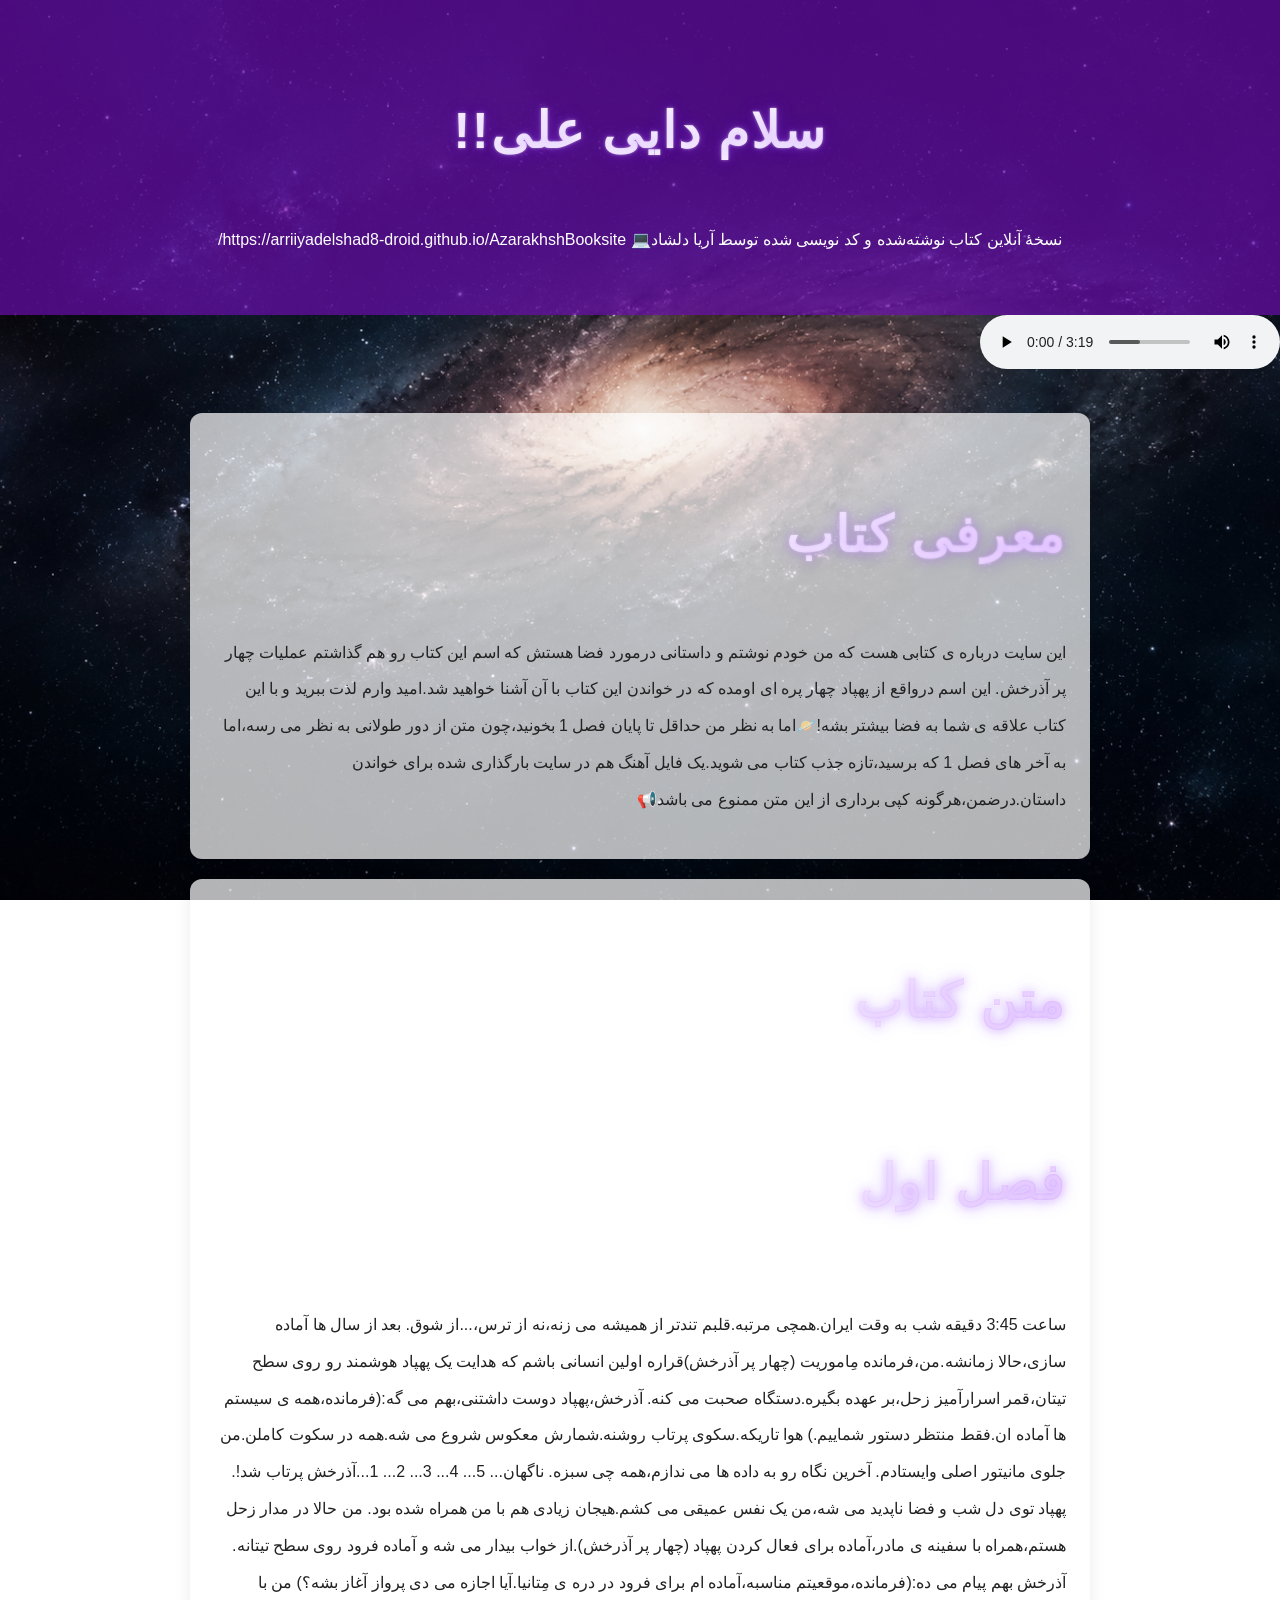
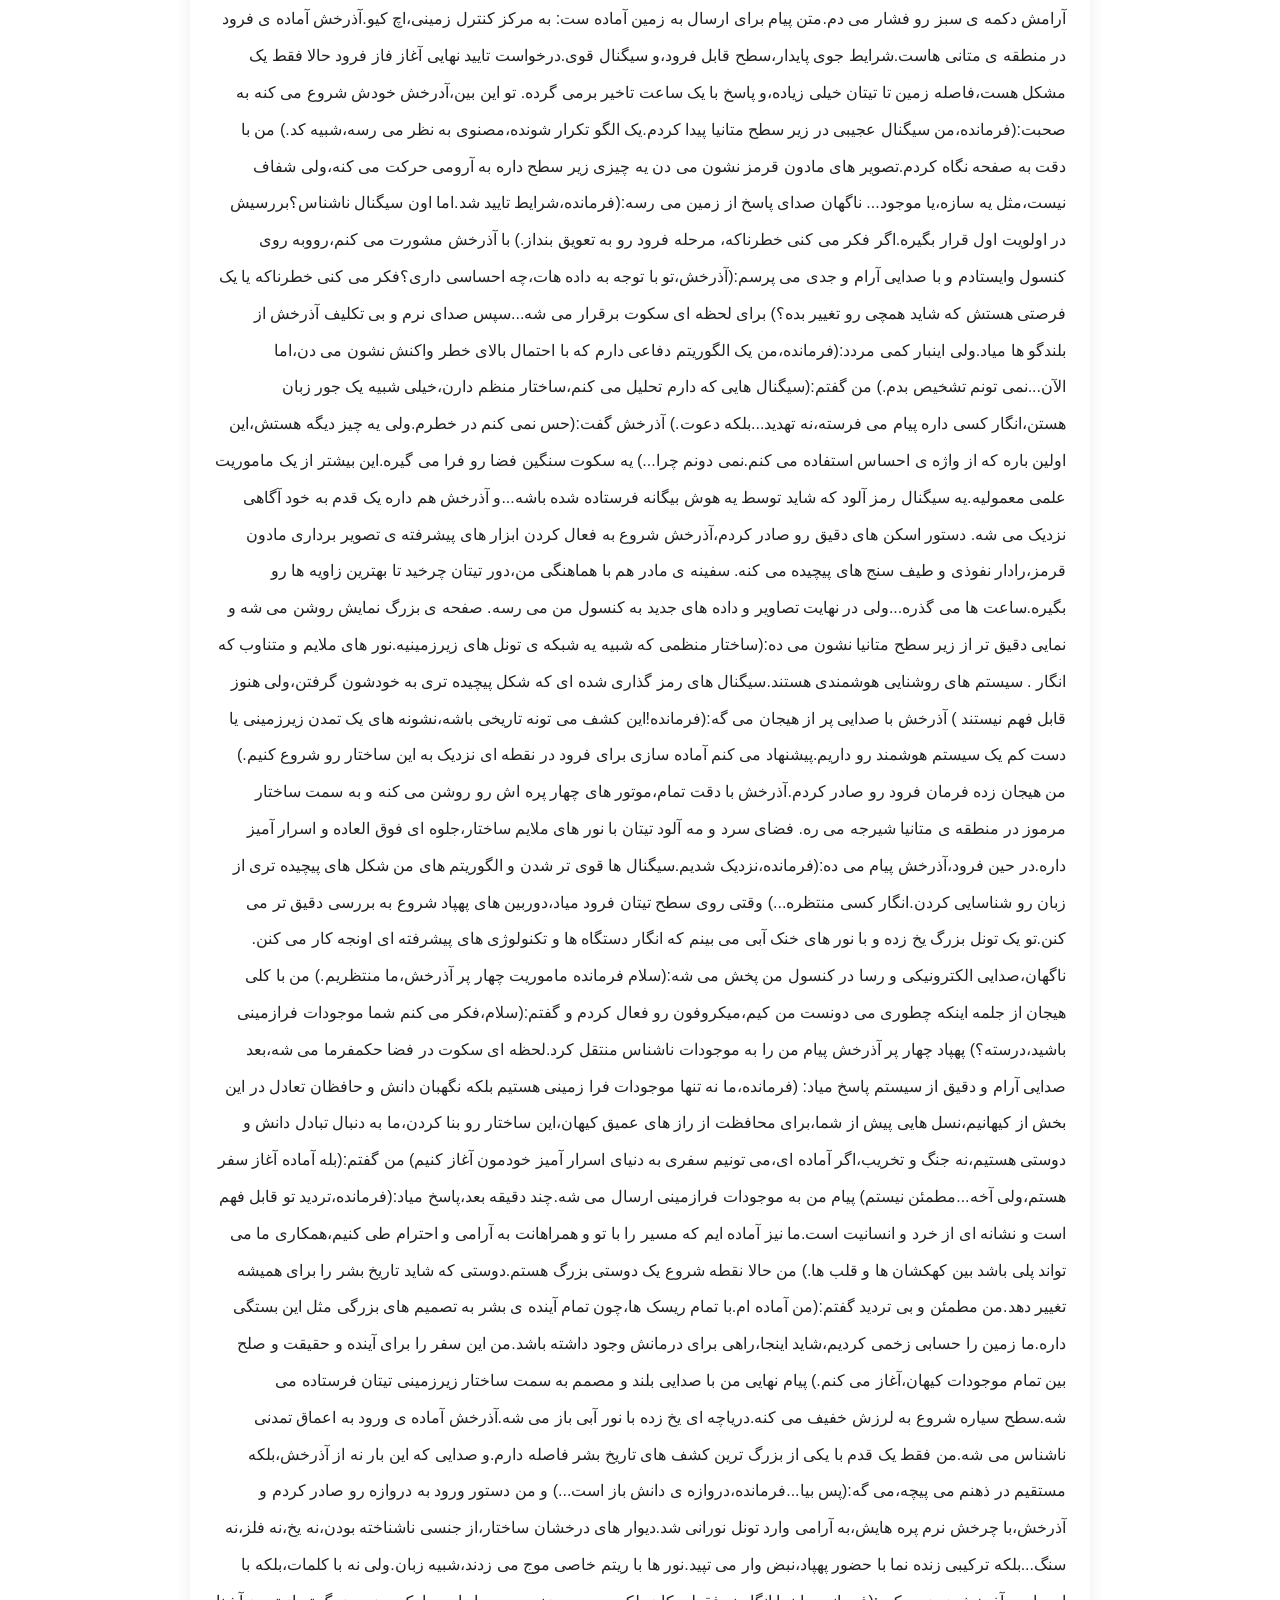
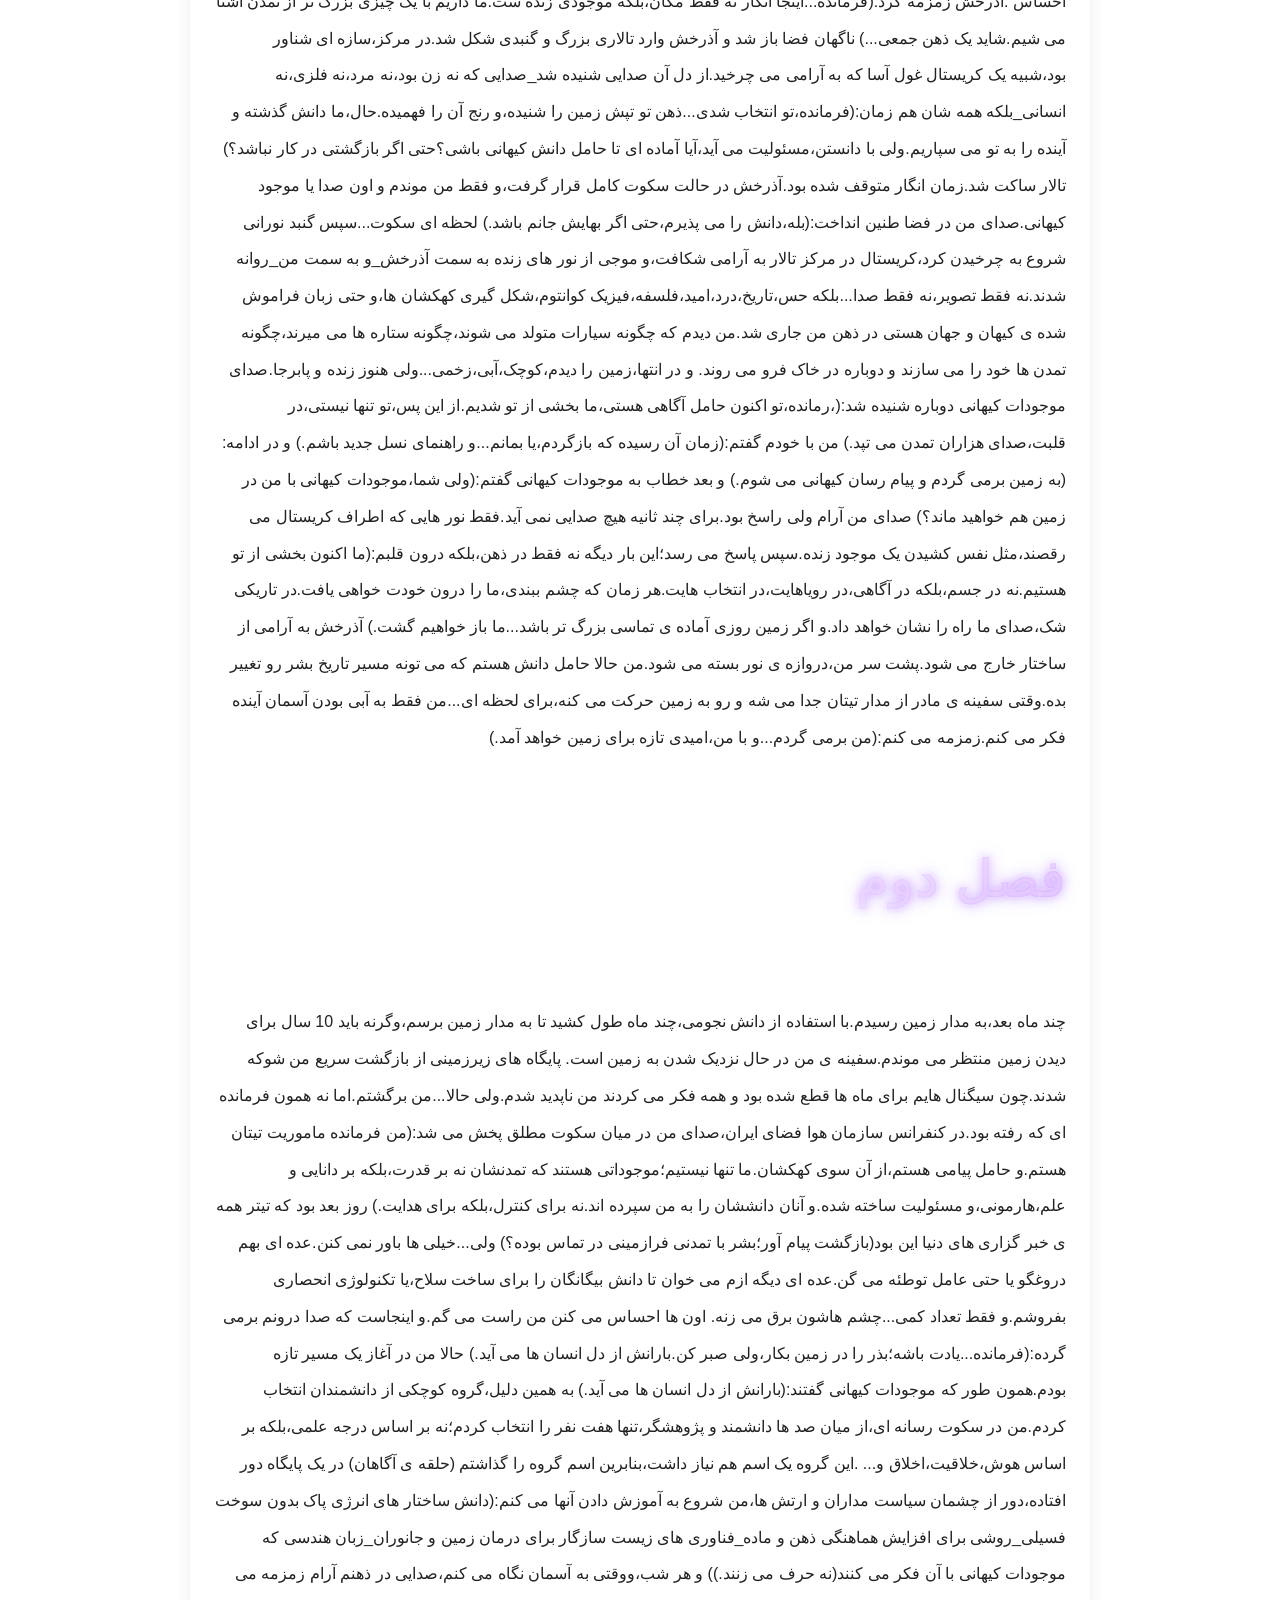
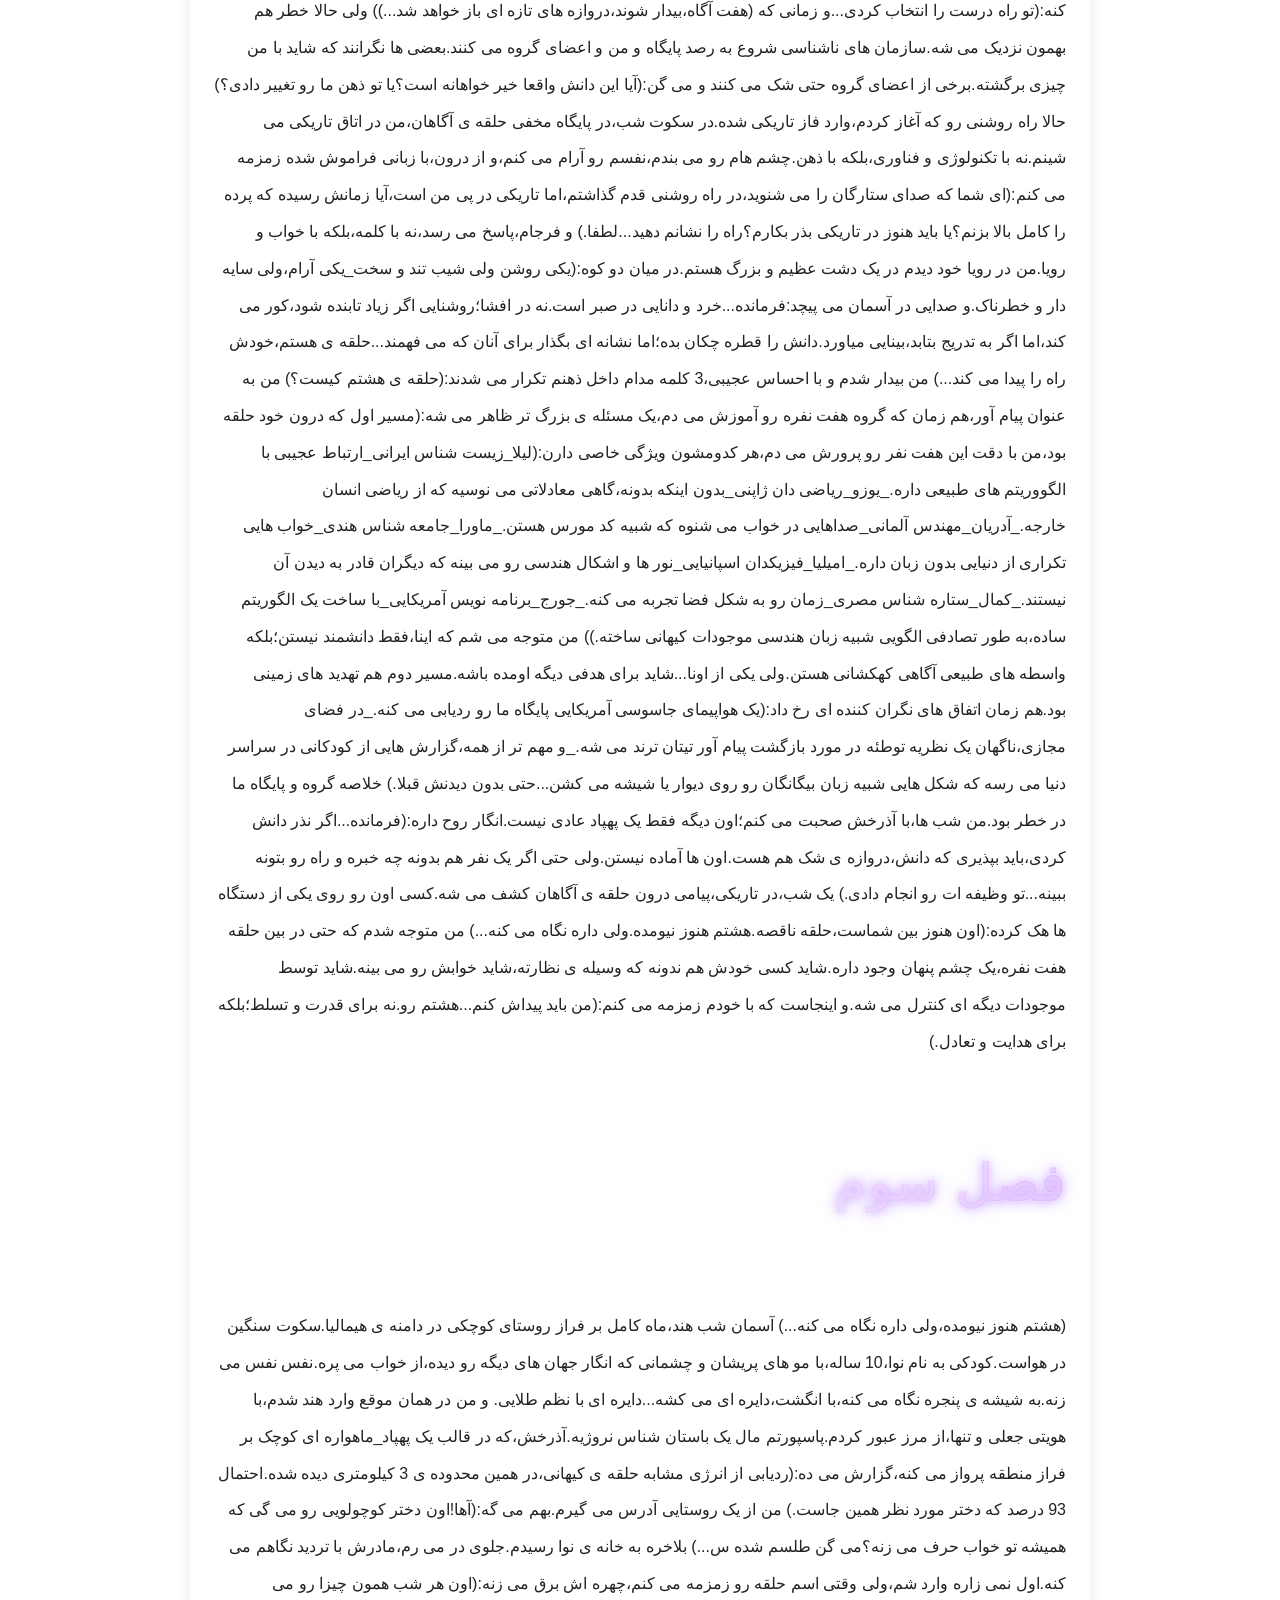
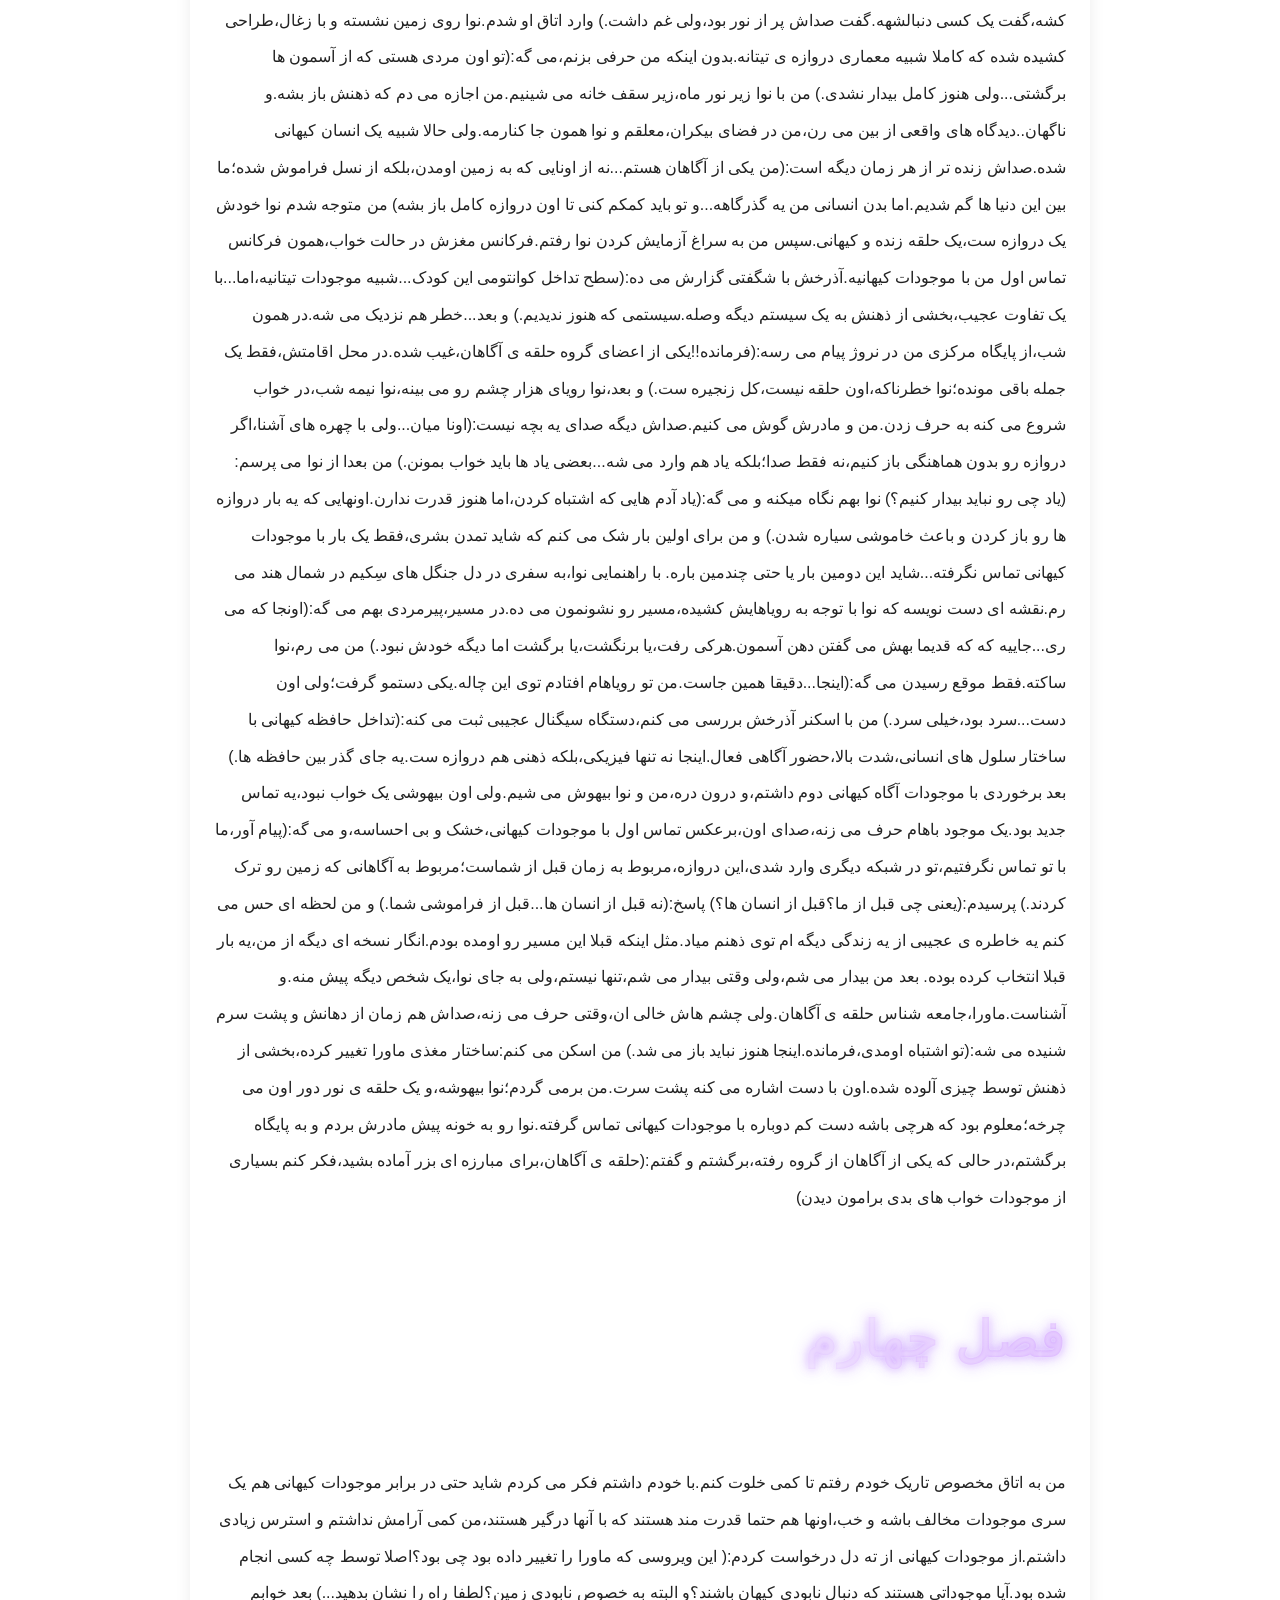
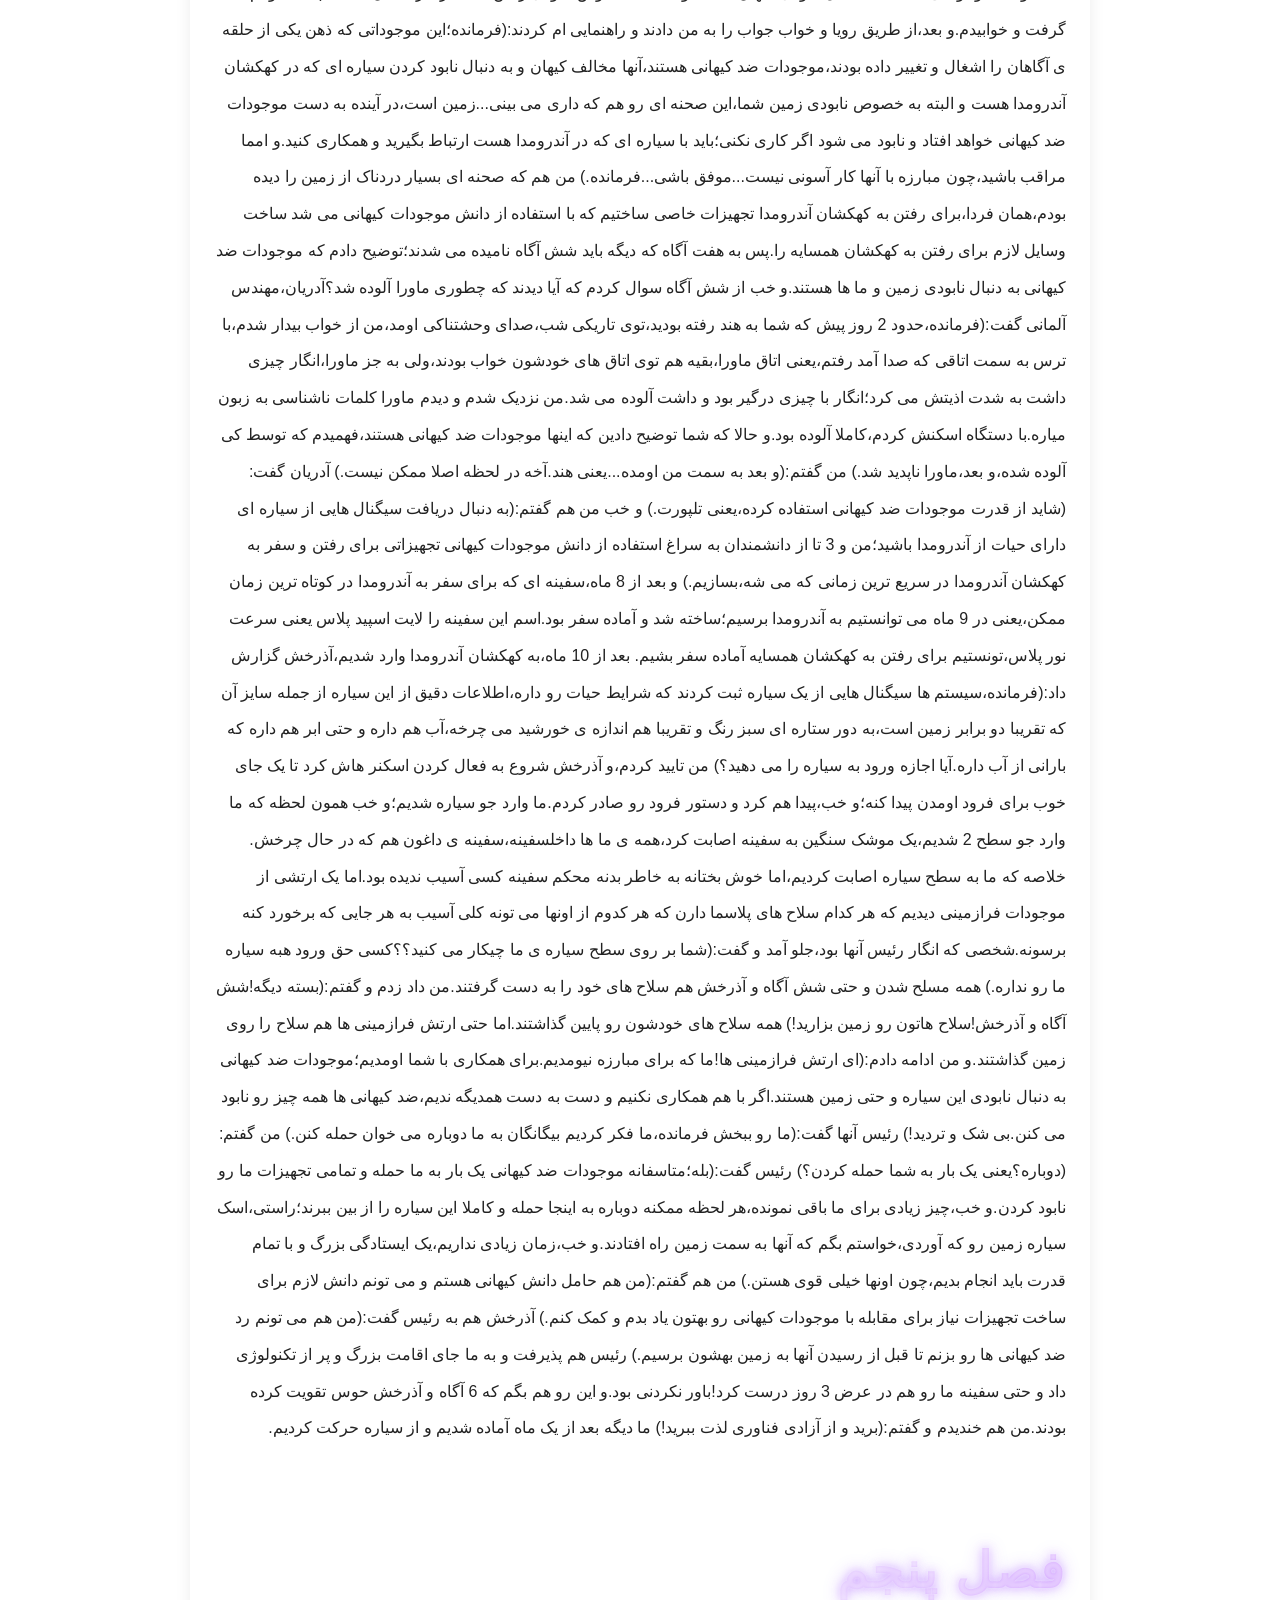
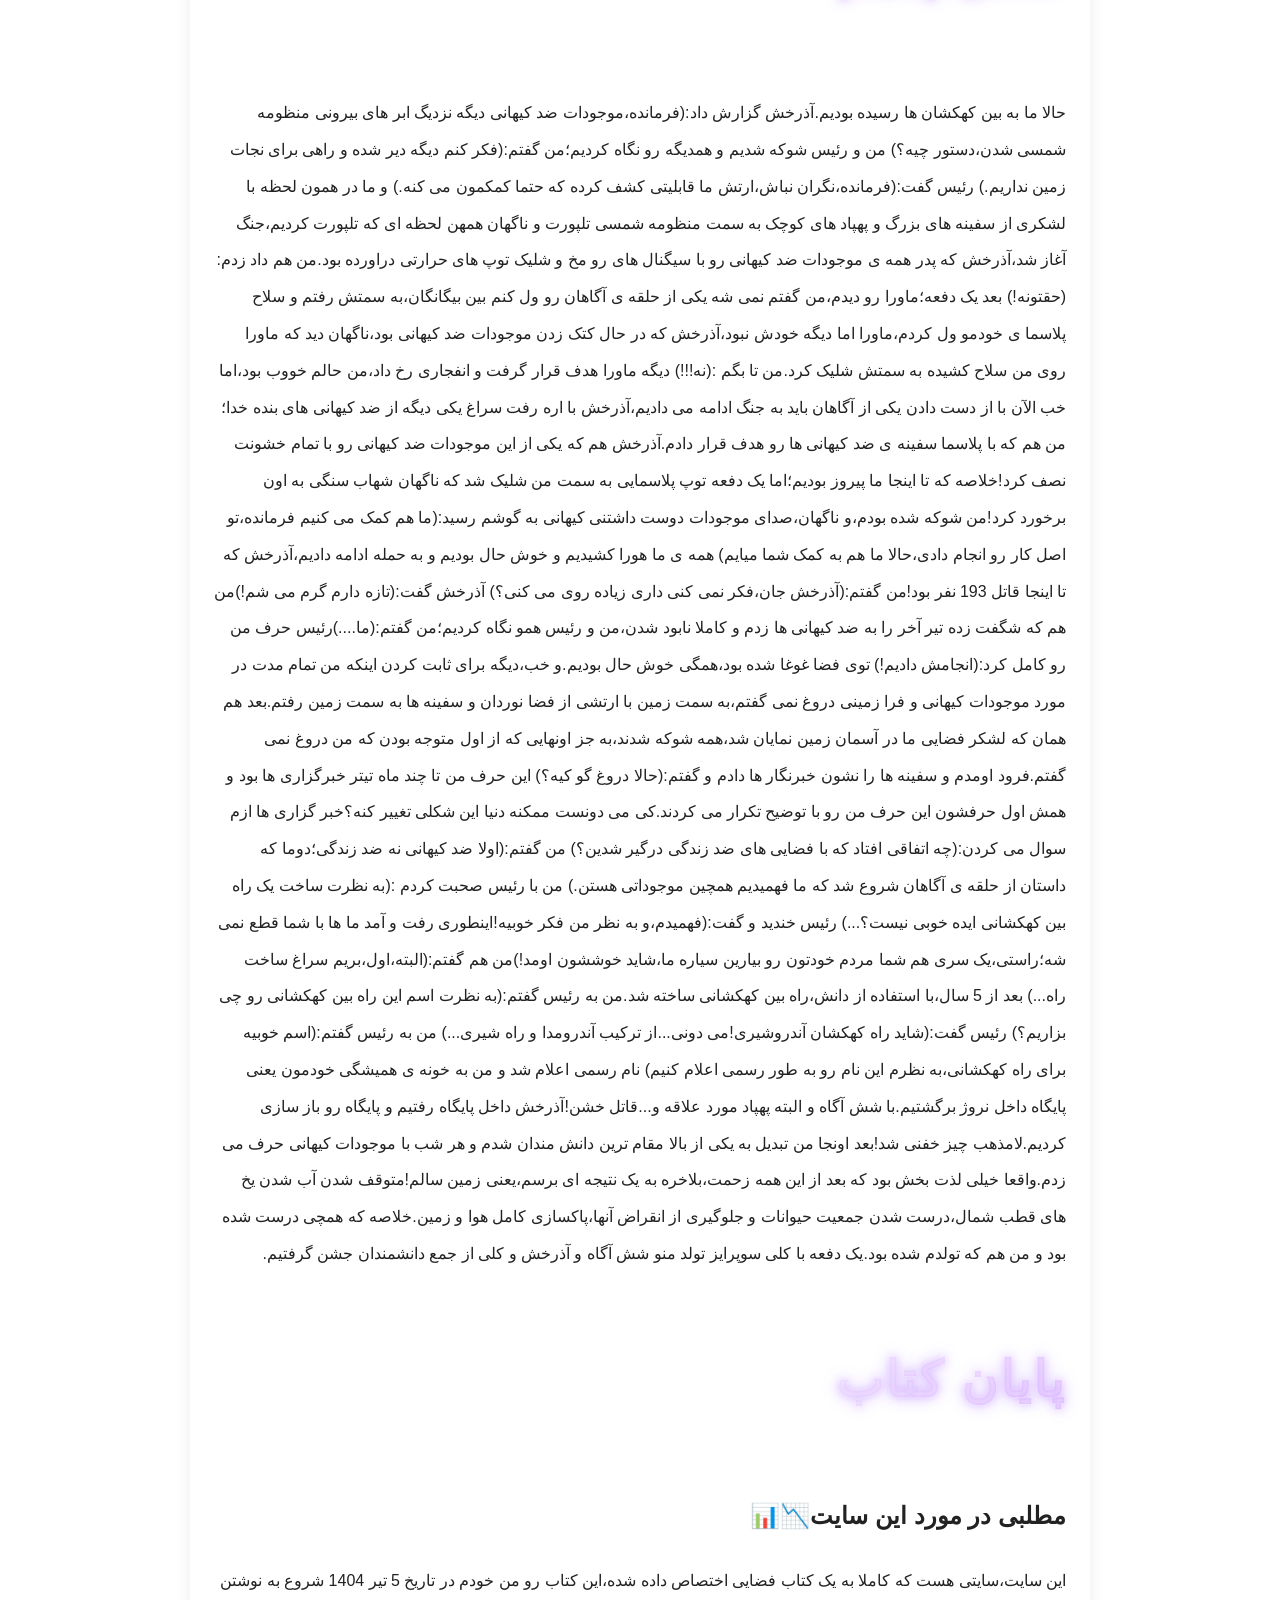
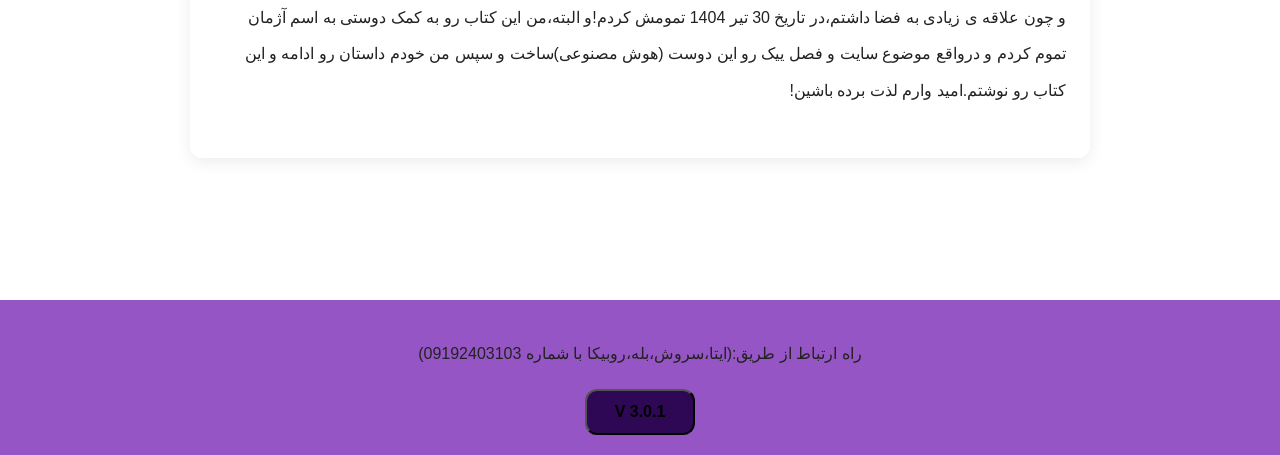
==== index.html @ 06ac0277 "Update index.html" ====
<!DOCTYPE html>
<html lang="fa" dir="rtl">
<head>
      <link rel="icon" type="image/png" sizes="32x32" href="img/photo.png">
    <link rel="apple-touch-icon" href="img/photo.png">

  <meta charset="UTF-8" />
  <meta name="viewport" content="width=device-width, initial-scale=1.0" />
  <title>AzarakhshBook.ir</title>
  <link rel="stylesheet" href="style.css" />
</head>
      
<body>
  <header class="header">
    <h1 class="magic-text">سلام دایی علی!!</h1>
    <p>نسخهٔ آنلاین کتاب نوشته‌شده و کد نویسی شده توسط آریا دلشاد💻
    https://arriiyadelshad8-droid.github.io/AzarakhshBooksite/
    </p>
  </header>
  <audio controls loop src="audio.mp3"></audio>

  <main class="container">
    <section class="intro">
      <h2 class="magic-text">معرفی کتاب </h2>
      <p>
        این سایت درباره ی کتابی هست که من خودم نوشتم و داستانی درمورد فضا هستش که اسم این کتاب رو هم گذاشتم عملیات چهار پر آذرخش.
        این اسم درواقع از پهپاد چهار پره ای اومده که در خواندن این کتاب با آن آشنا خواهید شد.امید وارم لذت ببرید و با این کتاب علاقه 
        ی شما به فضا بیشتر بشه!🪐اما به نظر من حداقل تا پایان فصل 1 بخونید،چون متن از دور طولانی به نظر می رسه،اما به آخر های فصل 1 که برسید،تازه جذب کتاب می شوید.یک فایل آهنگ هم در سایت بارگذاری شده برای خواندن داستان.درضمن،هرگونه کپی برداری از این متن ممنوع می باشد📢
      </p>
    </section>

    <section class="book-content">
      <h2 class="magic-text">متن کتاب </h2>

      <article class="chapter">
        <h4 class="magic-text">فصل اول </h4>
        <p>
      

      ساعت 3:45 دقیقه شب به وقت ایران.همچی مرتبه.قلبم تندتر از همیشه می زنه،نه از ترس،...از شوق.
      بعد از سال ها آماده سازی،حالا زمانشه.من،فرمانده مِاموریت (چهار پر آذرخش)قراره اولین انسانی باشم
      که هدایت یک پهپاد هوشمند رو روی سطح تیتان،قمر اسرارآمیز زحل،بر عهده بگیره.دستگاه صحبت می کنه.
      آذرخش،پهپاد دوست داشتنی،بهم می گه:(فرمانده،همه ی سیستم ها آماده ان.فقط منتظر دستور شماییم.)
      
      

      هوا تاریکه.سکوی پرتاب روشنه.شمارش معکوس شروع می شه.همه در سکوت کاملن.من جلوی مانیتور اصلی وایستادم.
      آخرین نگاه رو به داده ها می ندازم،همه چی سبزه. ناگهان...
      5... 4... 3... 2... 1...آذرخش پرتاب شد!.
      پهپاد توی دل شب و فضا ناپدید می شه،من یک نفس عمیقی می کشم.هیجان زیادی هم با من همراه شده بود.

      

      من حالا در مدار زحل هستم،همراه با سفینه ی مادر،آماده برای فعال کردن پهپاد (چهار پر آذرخش).از خواب بیدار می شه و آماده فرود روی سطح تیتانه.
      آذرخش بهم پیام می ده:(فرمانده،موقعیتم مناسبه،آماده ام برای فرود در دره ی مِتانیا.آیا اجازه می دی پرواز آغاز بشه؟)
      من با آرامش دکمه ی سبز رو فشار می دم.متن پیام برای ارسال به زمین آماده ست:
      به مرکز کنترل زمینی،اچ کیو.آذرخش آماده ی فرود در منطقه ی متانی هاست.شرایط جوی پایدار،سطح قابل فرود،و سیگنال قوی.درخواست تایید نهایی آغاز فاز فرود
      حالا فقط یک مشکل هست،فاصله زمین تا تیتان خیلی زیاده،و پاسخ با یک ساعت تاخیر برمی گرده.
      تو این بین،آدرخش خودش شروع می کنه به صحبت:(فرمانده،من سیگنال عجیبی در زیر سطح متانیا پیدا کردم.یک الگو تکرار شونده،مصنوی به نظر می رسه،شبیه کد.)
      من با دقت به صفحه نگاه کردم.تصویر های مادون قرمز نشون می دن یه چیزی زیر سطح داره به آرومی حرکت می کنه،ولی شفاف نیست،مثل یه سازه،یا موجود...
      ناگهان صدای پاسخ از زمین می رسه:(فرمانده،شرایط تایید شد.اما اون سیگنال ناشناس؟بررسیش در اولویت اول قرار بگیره.اگر فکر می کنی خطرناکه،
      مرحله فرود رو به تعویق بنداز.)
      با آذرخش مشورت می کنم،رووبه روی کنسول وایستادم و با صدایی آرام و جدی می پرسم:(آذرخش،تو با توجه به داده هات،چه احساسی داری؟فکر می کنی خطرناکه یا یک فرصتی هستش که شاید همچی رو تغییر بده؟)
      برای لحظه ای سکوت برقرار می شه...سپس صدای نرم و بی تکلیف آذرخش از بلندگو ها میاد.ولی اینبار کمی مردد:(فرمانده،من یک الگوریتم دفاعی دارم که
      با احتمال بالای خطر واکنش نشون می دن،اما الآن...نمی تونم تشخیص بدم.)
      من گفتم:(سیگنال هایی که دارم تحلیل می کنم،ساختار منظم دارن،خیلی شبیه یک جور زبان هستن،انگار کسی داره پیام می فرسته،نه تهدید...بلکه دعوت.)
      آذرخش گفت:(حس نمی کنم در خطرم.ولی یه چیز دیگه هستش،این اولین باره که از واژه ی احساس استفاده می کنم.نمی دونم چرا...)
      یه سکوت سنگین فضا رو فرا می گیره.این بیشتر از یک ماموریت علمی معمولیه.یه سیگنال رمز آلود که شاید توسط یه هوش بیگانه فرستاده شده باشه...و آذرخش هم داره یک قدم به خود آگاهی نزدیک می شه.
      دستور اسکن های دقیق رو صادر کردم،آذرخش شروع به فعال کردن ابزار های پیشرفته ی تصویر برداری مادون قرمز،رادار نفوذی و طیف سنج های پیچیده می کنه.
      سفینه ی مادر هم با هماهنگی من،دور تیتان چرخید تا بهترین زاویه ها رو بگیره.ساعت ها می گذره...ولی در نهایت تصاویر و داده های جدید به کنسول من می رسه.
      صفحه ی بزرگ نمایش روشن می شه و نمایی دقیق تر از زیر سطح متانیا نشون می ده:(ساختار منظمی که شبیه یه شبکه ی تونل های زیرزمینیه.نور های ملایم و متناوب که انگار
     . سیستم های روشنایی هوشمندی هستند.سیگنال های رمز گذاری شده ای که شکل پیچیده تری به خودشون گرفتن،ولی هنوز قابل فهم نیستند )
     آذرخش با صدایی پر از هیجان می گه:(فرمانده!این کشف می تونه تاریخی باشه،نشونه های یک تمدن زیرزمینی یا دست کم یک سیستم هوشمند رو داریم.پیشنهاد می کنم آماده سازی برای فرود در نقطه ای نزدیک به این ساختار رو شروع کنیم.)
     من هیجان زده فرمان فرود رو صادر کردم.آذرخش با دقت تمام،موتور های چهار پره اش رو روشن می کنه و به سمت ساختار مرموز در منطقه ی متانیا شیرجه می ره.
     فضای سرد و مه آلود تیتان با نور های ملایم ساختار،جلوه ای فوق العاده و اسرار آمیز داره.در حین فرود،آذرخش پیام می ده:(فرمانده،نزدیک شدیم.سیگنال ها قوی تر شدن و الگوریتم های من شکل های پیچیده تری از زبان رو شناسایی کردن.انگار کسی منتظره...)
     وقتی روی سطح تیتان فرود میاد،دوربین های پهپاد شروع به بررسی دقیق تر می کنن.تو یک تونل بزرگ یخ زده و با نور های خنک آبی می بینم که انگار دستگاه ها و تکنولوژی های پیشرفته ای اونجه کار می کنن.
     ناگهان،صدایی الکترونیکی و رسا در کنسول من پخش می شه:(سلام فرمانده ماموریت چهار پر آذرخش،ما منتظریم.)
     من با کلی هیجان از جلمه اینکه چطوری می دونست من کیم،میکروفون رو فعال کردم و گفتم:(سلام،فکر می کنم شما موجودات فرازمینی باشید،درسته؟)
     پهپاد چهار پر آذرخش پیام من را به موجودات ناشناس منتقل کرد.لحظه ای سکوت در فضا حکمفرما می شه،بعد صدایی آرام و دقیق از سیستم پاسخ میاد:
     (فرمانده،ما نه تنها موجودات فرا زمینی هستیم بلکه نگهبان دانش و حافظان تعادل در این بخش از کیهانیم،نسل هایی پیش از شما،برای محافظت از راز های عمیق کیهان،این ساختار رو بنا کردن،ما به دنبال تبادل دانش و دوستی هستیم،نه جنگ و تخریب،اگر آماده ای،می تونیم سفری به دنیای اسرار آمیز خودمون آغاز کنیم)
     من گفتم:(بله آماده آغاز سفر هستم،ولی آخه...مطمئن نیستم)
     پیام من به موجودات فرازمینی ارسال می شه.چند دقیقه بعد،پاسخ میاد:(فرمانده،تردید تو قابل فهم است و نشانه ای از خرد و انسانیت است.ما نیز آماده ایم که مسیر را با تو و همراهانت به آرامی و احترام طی کنیم،همکاری ما می تواند پلی باشد بین کهکشان ها و قلب ها.)
     من حالا نقطه شروع یک دوستی بزرگ هستم.دوستی که شاید تاریخ بشر را برای همیشه تغییر دهد.من مطمئن و بی تردید گفتم:(من آماده ام.با تمام ریسک ها،چون تمام آینده ی بشر به تصمیم های بزرگی مثل این بستگی داره.ما زمین را حسابی زخمی کردیم،شاید اینجا،راهی برای درمانش وجود داشته باشد.من این سفر را برای آینده و حقیقت و صلح بین تمام موجودات کیهان،آغاز می کنم.)
     پیام نهایی من با صدایی بلند و مصمم به سمت ساختار زیرزمینی تیتان فرستاده می شه.سطح سیاره شروع به لرزش خفیف می کنه.دریاچه ای یخ زده با نور آبی باز می شه.آذرخش آماده ی ورود به اعماق تمدنی ناشناس می شه.من فقط یک قدم با یکی از بزرگ ترین کشف های تاریخ بشر فاصله دارم.و صدایی که این بار نه از آذرخش،بلکه مستقیم در ذهنم می پیچه،می گه:(پس بیا...فرمانده،دروازه ی دانش باز است...)
     و من دستور ورود به دروازه رو صادر کردم و آذرخش،با چرخش نرم پره هایش،به آرامی وارد تونل نورانی شد.دیوار های درخشان ساختار،از جنسی ناشناخته بودن،نه یخ،نه فلز،نه سنگ...بلکه ترکیبی زنده نما با حضور پهپاد،نبض وار می تپید.نور ها با ریتم خاصی موج می زدند،شبیه زبان.ولی نه با کلمات،بلکه با احساس
     .آذرخش زمزمه کرد:(فرمانده...اینجا انگار نه فقط مکان،بلکه موجودی زنده ست.ما داریم با یک چیزی بزرگ تر از تمدن آشنا می شیم.شاید یک ذهن جمعی...)
     ناگهان فضا باز شد و آذرخش وارد تالاری بزرگ و گنبدی شکل شد.در مرکز،سازه ای شناور بود،شبیه یک کریستال غول آسا که به آرامی می چرخید.از دل آن صدایی شنیده شد_صدایی که نه زن بود،نه مرد،نه فلزی،نه انسانی_بلکه همه شان هم زمان:(فرمانده،تو انتخاب شدی...ذهن تو تپش زمین را شنیده،و رنج آن را فهمیده.حال،ما دانش گذشته و آینده را به تو می سپاریم.ولی با دانستن،مسئولیت می آید،آیا آماده ای تا حامل دانش کیهانی باشی؟حتی اگر بازگشتی در کار نباشد؟)
     تالار ساکت شد.زمان انگار متوقف شده بود.آذرخش در حالت سکوت کامل قرار گرفت،و فقط من موندم و اون صدا یا موجود کیهانی.صدای من در فضا طنین انداخت:(بله،دانش را می پذیرم،حتی اگر بهایش جانم باشد.)
     لحظه ای سکوت...سپس گنبد نورانی شروع به چرخیدن کرد،کریستال در مرکز تالار به آرامی شکافت،و موجی از نور های زنده به سمت آذرخش_و به سمت من_روانه  شدند.نه فقط تصویر،نه فقط صدا...بلکه حس،تاریخ،درد،امید،فلسفه،فیزیک کوانتوم،شکل گیری کهکشان ها،و حتی زبان فراموش شده ی کیهان و جهان هستی در ذهن من جاری شد.من دیدم که چگونه سیارات متولد می شوند،چگونه ستاره ها می میرند،چگونه تمدن ها خود را می سازند و دوباره در خاک فرو می روند.
     و در انتها،زمین را دیدم،کوچک،آبی،زخمی...ولی هنوز زنده و پابرجا.صدای موجودات کیهانی دوباره شنیده شد:(،رمانده،تو اکنون حامل آگاهی هستی،ما بخشی از تو شدیم.از این پس،تو تنها نیستی،در قلبت،صدای هزاران تمدن می تپد.)
     من با خودم گفتم:(زمان آن رسیده که بازگردم،یا بمانم...و راهنمای نسل جدید باشم.)
     و در ادامه:(به زمین برمی گردم و پیام رسان کیهانی می شوم.)
     و بعد خطاب به موجودات کیهانی گفتم:(ولی شما،موجودات کیهانی با من در زمین هم خواهید ماند؟)
     صدای من آرام ولی راسخ بود.برای چند ثانیه هیچ صدایی نمی آید.فقط نور هایی که اطراف کریستال می رقصند،مثل نفس کشیدن یک موجود زنده.سپس پاسخ می رسد؛این بار دیگه نه فقط در ذهن،بلکه درون قلبم:(ما اکنون بخشی از تو هستیم.نه در جسم،بلکه در آگاهی،در رویاهایت،در انتخاب هایت.هر زمان که چشم ببندی،ما را درون خودت خواهی یافت.در تاریکی شک،صدای ما راه را نشان خواهد داد.و اگر زمین روزی آماده ی تماسی بزرگ تر باشد...ما باز خواهیم گشت.)
     آذرخش به آرامی از ساختار خارج می شود.پشت سر من،دروازه ی نور بسته می شود.من حالا حامل دانش هستم که می تونه مسیر تاریخ بشر رو تغییر بده.وقتی سفینه ی مادر از مدار تیتان جدا می شه و رو به زمین حرکت می کنه،برای لحظه ای...من فقط به آبی بودن آسمان آینده فکر می کنم.زمزمه می کنم:(من برمی گردم...و با من،امیدی تازه برای زمین خواهد آمد.)




        </p>
      </article>

      <article class="chapter">
         <h4 class="magic-text">فصل دوم </h4>
         <p>

          چند ماه بعد،به مدار زمین رسیدم.با استفاده از دانش نجومی،چند ماه طول کشید تا به مدار زمین برسم،وگرنه باید 10 سال برای دیدن زمین منتظر می موندم.سفینه ی من در حال نزدیک شدن به زمین است.
          پایگاه های زیرزمینی از بازگشت سریع من شوکه شدند.چون سیگنال هایم برای ماه ها قطع شده بود و همه فکر می کردند من ناپدید شدم.ولی حالا...من برگشتم.اما نه همون فرمانده ای که رفته بود.در کنفرانس سازمان هوا فضای ایران،صدای من در میان سکوت مطلق پخش می شد:(من فرمانده ماموریت تیتان هستم.و حامل پیامی هستم،از آن سوی کهکشان.ما تنها نیستیم؛موجوداتی هستند که تمدنشان نه بر قدرت،بلکه بر دانایی و علم،هارمونی،و مسئولیت ساخته شده.و آنان دانششان را به من سپرده اند.نه برای کنترل،بلکه برای هدایت.)
          روز بعد بود که تیتر همه ی خبر گزاری های دنیا این بود(بازگشت پیام آور؛بشر با تمدنی فرازمینی در تماس بوده؟)
          ولی...خیلی ها باور نمی کنن.عده ای بهم دروغگو یا حتی عامل توطئه می گن.عده ای دیگه ازم می خوان تا دانش بیگانگان را برای ساخت سلاح،یا تکنولوژی انحصاری بفروشم.و فقط تعداد کمی...چشم هاشون برق می زنه.
          اون ها احساس می کنن من راست می گم.و اینجاست که صدا درونم برمی گرده:(فرمانده...یادت باشه؛بذر را در زمین بکار،ولی صبر کن.بارانش از دل انسان ها می آید.)
          حالا من در آغاز یک مسیر تازه بودم.همون طور که موجودات کیهانی گفتند:(بارانش از دل انسان ها می آید.)
          به همین دلیل،گروه کوچکی از دانشمندان انتخاب کردم.من در سکوت رسانه ای،از میان صد ها دانشمند و پژوهشگر،تنها هفت نفر را انتخاب کردم؛نه بر اساس درجه علمی،بلکه بر اساس هوش،خلاقیت،اخلاق و... .این گروه یک اسم هم نیاز داشت،بنابرین اسم گروه را گذاشتم (حلقه ی آگاهان)
          در یک پایگاه دور افتاده،دور از چشمان سیاست مداران و ارتش ها،من شروع به آموزش دادن آنها می کنم:(دانش ساختار های انرژی پاک بدون سوخت فسیلی_روشی برای افزایش هماهنگی ذهن و ماده_فناوری های زیست سازگار برای درمان زمین و جانوران_زبان هندسی که موجودات کیهانی با آن فکر می کنند(نه حرف می زنند.))
          و هر شب،ووقتی به آسمان نگاه می کنم،صدایی در ذهنم آرام زمزمه می کنه:(تو راه درست را انتخاب کردی...و زمانی که (هفت آگاه،بیدار شوند،دروازه های تازه ای باز خواهد شد...))
          ولی حالا خطر هم بهمون نزدیک می شه.سازمان های ناشناسی شروع به رصد پایگاه و من و اعضای گروه می کنند.بعضی ها نگرانند که شاید با من چیزی برگشته.برخی از اعضای گروه حتی شک می کنند و می گن:(آیا این دانش واقعا خیر خواهانه است؟یا تو ذهن ما رو تغییر دادی؟)
          حالا راه روشنی رو که آغاز کردم،وارد فاز تاریکی شده.در سکوت شب،در پایگاه مخفی حلقه ی آگاهان،من در اتاق تاریکی می شینم.نه با تکنولوژی و فناوری،بلکه با ذهن.چشم هام رو می بندم،نفسم رو آرام می کنم،و از درون،با زبانی فراموش شده زمزمه می کنم:(ای شما که صدای ستارگان را می شنوید،در راه روشنی قدم گذاشتم،اما تاریکی در پی من است،آیا زمانش رسیده که پرده را کامل بالا بزنم؟یا باید هنوز در تاریکی بذر بکارم؟راه را نشانم دهید...لطفا.)
          و فرجام،پاسخ می رسد،نه با کلمه،بلکه با خواب و رویا.من در رویا خود دیدم در یک دشت عظیم و بزرگ هستم.در میان دو کوه:(یکی روشن ولی شیب تند و سخت_یکی آرام،ولی سایه دار و خطرناک.و صدایی در آسمان می پیچد:فرمانده...خرد و دانایی در صبر است.نه در افشا؛روشنایی اگر زیاد تابنده شود،کور می کند،اما اگر به تدریج بتابد،بینایی میاورد.دانش را قطره چکان بده؛اما نشانه ای بگذار برای آنان که می فهمند...حلقه ی هستم،خودش راه را پیدا می کند...)
          من بیدار شدم و با احساس عجیبی،3 کلمه مدام داخل ذهنم تکرار می شدند:(حلقه ی هشتم کیست؟)
          من به عنوان پیام آور،هم زمان که گروه هفت نفره رو آموزش می دم،یک مسئله ی بزرگ تر ظاهر می شه:(مسیر اول که درون خود حلقه بود،من با دقت این هفت نفر رو پرورش می دم،هر کدومشون ویژگی خاصی دارن:(لیلا_زیست شناس ایرانی_ارتباط عجیبی با الگووریتم های طبیعی داره._یوزو_ریاضی دان ژاپنی_بدون اینکه بدونه،گاهی معادلاتی می نوسیه که از ریاضی انسان خارجه._آدریان_مهندس آلمانی_صداهایی در خواب می شنوه که شبیه کد مورس هستن._ماورا_جامعه شناس هندی_خواب هایی تکراری از دنیایی بدون زبان داره._امیلیا_فیزیکدان اسپانیایی_نور ها و اشکال هندسی رو می بینه که دیگران قادر به دیدن آن نیستند._کمال_ستاره شناس مصری_زمان رو به شکل فضا تجربه می کنه._جورج_برنامه نویس آمریکایی_با ساخت یک الگوریتم ساده،به طور تصادفی الگویی شبیه زبان هندسی موجودات کیهانی ساخته.))
          من متوجه می شم که اینا،فقط دانشمند نیستن؛بلکه واسطه های طبیعی آگاهی کهکشانی هستن.ولی یکی از اونا...شاید برای هدفی دیگه اومده باشه.مسیر دوم هم تهدید های زمینی بود.هم زمان اتفاق های نگران کننده ای رخ داد:(یک هواپیمای جاسوسی آمریکایی پایگاه ما رو ردیابی می کنه._در فضای مجازی،ناگهان یک نظریه توطئه در مورد بازگشت پیام آور تیتان ترند می شه._و مهم تر از همه،گزارش هایی از کودکانی در سراسر دنیا می رسه که شکل هایی شبیه زبان بیگانگان رو روی دیوار یا شیشه می کشن...حتی بدون دیدنش قبلا.)
          خلاصه گروه و پایگاه ما در خطر بود.من شب ها،با آذرخش صحبت می کنم؛اون دیگه فقط یک پهپاد عادی نیست.انگار روح داره:(فرمانده...اگر نذر دانش کردی،باید بپذیری که دانش،دروازه ی شک هم هست.اون ها آماده نیستن.ولی حتی اگر یک نفر هم بدونه چه خبره و راه رو بتونه ببینه...تو وظیفه ات رو انجام دادی.)
          یک شب،در تاریکی،پیامی درون حلقه ی آگاهان کشف می شه.کسی اون رو روی یکی از دستگاه ها هک کرده:(اون هنوز بین شماست،حلقه ناقصه.هشتم هنوز نیومده.ولی داره نگاه می کنه...)
          من متوجه شدم که حتی در بین حلقه هفت نفره،یک چشم پنهان وجود داره.شاید کسی خودش هم ندونه که وسیله ی نظارته،شاید خوابش رو می بینه.شاید توسط موجودات دیگه ای کنترل می شه.و اینجاست که با خودم زمزمه می کنم:(من باید پیداش کنم...هشتم رو.نه برای قدرت و تسلط؛بلکه برای هدایت و تعادل.)













         </p>
      </article>
      <article class="chapter">
        <h4 class="magic-text">فصل سوم </h4>
        <p>
          (هشتم هنوز نیومده،ولی داره نگاه می کنه...)
          آسمان شب هند،ماه کامل بر فراز روستای کوچکی در دامنه ی هیمالیا.سکوت سنگین در هواست.کودکی به نام نوا،10 ساله،با مو های پریشان و چشمانی که انگار جهان های دیگه رو دیده،از خواب می پره.نفس نفس می زنه.به شیشه ی پنجره نگاه می کنه،با انگشت،دایره ای می کشه...دایره ای با نظم طلایی.
          و من در همان موقع وارد هند شدم،با هویتی جعلی و تنها،از مرز عبور کردم.پاسپورتم مال یک باستان شناس نروژیه.آذرخش،که در قالب یک پهپاد_ماهواره ای کوچک بر فراز منطقه پرواز می کنه،گزارش می ده:(ردیابی از انرژی مشابه حلقه ی کیهانی،در همین محدوده ی 3 کیلومتری دیده شده.احتمال 93 درصد که دختر مورد نظر همین جاست.)
          من از یک روستایی آدرس می گیرم.بهم می گه:(آها!اون دختر کوچولویی رو می گی که همیشه تو خواب حرف می زنه؟می گن طلسم شده س...)
          بلاخره به خانه ی نوا رسیدم.جلوی در می رم،مادرش با تردید نگاهم می کنه.اول نمی زاره وارد شم،ولی وقتی اسم حلقه رو زمزمه می کنم،چهره اش برق می زنه:(اون هر شب همون چیزا رو می کشه،گفت یک کسی دنبالشهه.گفت صداش پر از نور بود،ولی غم داشت.)
          وارد اتاق او شدم.نوا روی زمین نشسته و با زغال،طراحی کشیده شده که کاملا شبیه معماری دروازه ی تیتانه.بدون اینکه من حرفی بزنم،می گه:(تو اون مردی هستی که از آسمون ها برگشتی...ولی هنوز کامل بیدار نشدی.)
          من با نوا زیر نور ماه،زیر سقف خانه می شینیم.من اجازه می دم که ذهنش باز بشه.و ناگهان..دیدگاه های واقعی از بین می رن،من در فضای بیکران،معلقم و نوا همون جا کنارمه.ولی حالا شبیه یک انسان کیهانی شده.صداش زنده تر از هر زمان دیگه است:(من یکی از آگاهان هستم...نه از اونایی که به زمین اومدن،بلکه از نسل فراموش شده؛ما بین این دنیا ها گم شدیم.اما بدن انسانی من یه گذرگاهه...و تو باید کمکم کنی تا اون دروازه کامل باز بشه)
          من متوجه شدم نوا خودش یک دروازه ست،یک حلقه زنده و کیهانی.سپس من به سراغ آزمایش کردن نوا رفتم.فرکانس مغزش در حالت خواب،همون فرکانس تماس اول من با موجودات کیهانیه.آذرخش با شگفتی گزارش می ده:(سطح تداخل کوانتومی این کودک...شبیه موجودات تیتانیه،اما...با یک تفاوت عجیب،بخشی از ذهنش به یک سیستم دیگه وصله.سیستمی که هنوز ندیدیم.)
          و بعد...خطر هم نزدیک می شه.در همون شب،از پایگاه مرکزی من در نروژ پیام می رسه:(فرمانده!!یکی از اعضای گروه حلقه ی آگاهان،غیب شده.در محل اقامتش،فقط یک جمله باقی مونده؛نوا خطرناکه،اون حلقه نیست،کل زنجیره ست.)
          و بعد،نوا رویای هزار چشم رو می بینه،نوا نیمه شب،در خواب شروع می کنه به حرف زدن.من و مادرش گوش می کنیم.صداش دیگه صدای یه بچه نیست:(اونا میان...ولی با چهره های آشنا،اگر دروازه رو بدون هماهنگی باز کنیم،نه فقط صدا؛بلکه یاد هم وارد می شه...بعضی یاد ها باید خواب بمونن.)
          من بعدا از نوا می پرسم:(یاد چی رو نباید بیدار کنیم؟)
          نوا بهم نگاه میکنه و می گه:(یاد آدم هایی که اشتباه کردن،اما هنوز قدرت ندارن.اونهایی که یه بار دروازه ها رو باز کردن و باعث خاموشی سیاره شدن.)
          و من برای اولین بار شک می کنم که شاید تمدن بشری،فقط یک بار با موجودات کیهانی تماس نگرفته...شاید این دومین بار یا حتی چندمین باره.
          با راهنمایی نوا،به سفری در دل جنگل های سِکیم در شمال هند می رم.نقشه ای دست نویسه که نوا با توجه به رویاهایش کشیده،مسیر رو نشونمون می ده.در مسیر،پیرمردی بهم می گه:(اونجا که می ری...جاییه که که قدیما بهش می گفتن دهن آسمون.هرکی رفت،یا برنگشت،یا برگشت اما دیگه خودش نبود.)
          من می رم،نوا ساکته.فقط موقع رسیدن می گه:(اینجا...دقیقا همین جاست.من تو رویاهام افتادم توی این چاله.یکی دستمو گرفت؛ولی اون دست...سرد بود،خیلی سرد.)
          من با اسکنر آذرخش بررسی می کنم،دستگاه سیگنال عجیبی ثبت می کنه:(تداخل حافظه کیهانی با ساختار سلول های انسانی،شدت بالا،حضور آگاهی فعال.اینجا نه تنها فیزیکی،بلکه ذهنی هم دروازه ست.یه جای گذر بین حافظه ها.)
          بعد برخوردی با موجودات آگاه کیهانی دوم داشتم،و درون دره،من و نوا بیهوش می شیم.ولی اون بیهوشی یک خواب نبود،یه تماس جدید بود.یک موجود باهام حرف می زنه،صدای اون،برعکس تماس اول با موجودات کیهانی،خشک و بی احساسه،و می گه:(پیام آور،ما با تو تماس نگرفتیم،تو در شبکه دیگری وارد شدی،این دروازه،مربوط به زمان قبل از شماست؛مربوط به آگاهانی که زمین رو ترک کردند.)
          پرسیدم:(یعنی چی قبل از ما؟قبل از انسان ها؟)
          پاسخ:(نه قبل از انسان ها...قبل از فراموشی شما.)
          و من لحظه ای حس می کنم یه خاطره ی عجیبی از یه زندگی دیگه ام توی ذهنم میاد.مثل اینکه قبلا این مسیر رو اومده بودم.انگار نسخه ای دیگه از من،یه بار قبلا انتخاب کرده بوده.
          بعد من بیدار می شم،ولی وقتی بیدار می شم،تنها نیستم،ولی به جای نوا،یک شخص دیگه پیش منه.و آشناست.ماورا،جامعه شناس حلقه ی آگاهان.ولی چشم هاش خالی ان،وقتی حرف می زنه،صداش هم زمان از دهانش و پشت سرم شنیده می شه:(تو اشتباه اومدی،فرمانده.اینجا هنوز نباید باز می شد.)
          من اسکن می کنم:ساختار مغذی ماورا تغییر کرده،بخشی از ذهنش توسط چیزی آلوده شده.اون با دست اشاره می کنه پشت سرت.من برمی گردم؛نوا بیهوشه،و یک حلقه ی نور دور اون می چرخه؛معلوم بود که هرچی باشه دست کم دوباره با موجودات کیهانی تماس گرفته.نوا رو به خونه پیش مادرش بردم و به پایگاه برگشتم،در حالی که یکی از آگاهان از گروه رفته،برگشتم و گفتم:(حلقه ی آگاهان،برای مبارزه ای بزر آماده بشید،فکر کنم بسیاری از موجودات خواب های بدی برامون دیدن)
          













        </p>
















      </article>
      <article class="chapter">
        <h4 class="magic-text">فصل چهارم </h4>
        <p>
          من به اتاق مخصوص تاریک خودم رفتم تا کمی خلوت کنم.با خودم داشتم فکر می کردم شاید حتی در برابر موجودات کیهانی هم یک سری موجودات مخالف باشه و خب،اونها هم حتما قدرت مند هستند که با آنها درگیر هستند،من کمی آرامش نداشتم و استرس زیادی داشتم.از موجودات کیهانی از ته دل درخواست کردم:( این ویروسی که ماورا را تغییر داده بود چی بود؟اصلا توسط چه کسی انجام شده بود.آیا موجوداتی هستند که دنبال نابودی کیهان باشند؟و البته به خصوص نابودی زمین؟لطفا راه را نشان بدهید...)
          بعد خوابم گرفت و خوابیدم.و بعد،از طریق رویا و خواب جواب را به من دادند و راهنمایی ام کردند:(فرمانده؛این موجوداتی که ذهن یکی از حلقه ی آگاهان را اشغال و تغییر داده بودند،موجودات ضد کیهانی هستند،آنها مخالف کیهان و به دنبال نابود کردن سیاره ای که در کهکشان آندرومدا هست و البته به خصوص نابودی زمین شما،این صحنه ای رو هم که داری می بینی...زمین است،در آینده به دست موجودات ضد کیهانی خواهد افتاد و نابود می شود اگر کاری نکنی؛باید با سیاره ای که در آندرومدا هست ارتباط بگیرید و همکاری کنید.و امما مراقب باشید،چون مبارزه با آنها کار آسونی نیست...موفق باشی...فرمانده.)
          من هم که صحنه ای بسیار دردناک از زمین را دیده بودم،همان فردا،برای رفتن به کهکشان آندرومدا تجهیزات خاصی ساختیم که با استفاده از دانش موجودات کیهانی می شد ساخت وسایل لازم برای رفتن به کهکشان همسایه را.پس به هفت آگاه که دیگه باید شش آگاه نامیده می شدند؛توضیح دادم که موجودات ضد کیهانی به دنبال نابودی زمین و ما ها هستند.و خب از شش آگاه سوال کردم که آیا دیدند که چطوری ماورا آلوده شد؟آدریان،مهندس آلمانی گفت:(فرمانده،حدود 2 روز پیش که شما به هند رفته بودید،توی تاریکی شب،صدای وحشتناکی اومد،من از خواب بیدار شدم،با ترس به سمت اتاقی که صدا آمد رفتم،یعنی اتاق ماورا،بقیه هم توی اتاق های خودشون خواب بودند،ولی به جز ماورا،انگار چیزی داشت به شدت اذیتش می کرد؛انگار با چیزی درگیر بود و داشت آلوده می شد.من نزدیک شدم و دیدم ماورا کلمات ناشناسی به زبون میاره.با دستگاه اسکنش کردم،کاملا آلوده بود.و حالا که شما توضیح دادین که اینها موجودات ضد کیهانی هستند،فهمیدم که توسط کی آلوده شده،و بعد،ماورا ناپدید شد.)
          من گفتم:(و بعد به سمت من اومده...یعنی هند.آخه در لحظه اصلا ممکن نیست.)
          آدریان گفت:(شاید از قدرت موجودات ضد کیهانی استفاده کرده،یعنی تلپورت.)
          و خب من هم گفتم:(به دنبال دریافت سیگنال هایی از سیاره ای دارای حیات از آندرومدا باشید؛من و 3 تا از دانشمندان به سراغ استفاده از دانش موجودات کیهانی تجهیزاتی برای رفتن و سفر به کهکشان آندرومدا در سریع ترین زمانی که می شه،بسازیم.)
          و بعد از 8 ماه،سفینه ای که برای سفر به آندرومدا در کوتاه ترین زمان ممکن،یعنی در 9 ماه می توانستیم به آندرومدا برسیم؛ساخته شد و آماده سفر بود.اسم این سفینه را لایت اسپید پلاس یعنی سرعت نور پلاس،تونستیم برای رفتن به کهکشان همسایه آماده سفر بشیم.
          بعد از 10 ماه،به کهکشان آندرومدا وارد شدیم،آذرخش گزارش داد:(فرمانده،سیستم ها سیگنال هایی از یک سیاره ثبت کردند که شرایط حیات رو داره،اطلاعات دقیق از این سیاره از جمله سایز آن که تقریبا دو برابر زمین است،به دور ستاره ای سبز رنگ و تقریبا هم اندازه ی خورشید می چرخه،آب هم داره  و حتی ابر هم داره که بارانی از آب داره.آیا اجازه ورود به سیاره را می دهید؟)
          من تایید کردم،و آذرخش شروع به فعال کردن اسکنر هاش کرد تا یک جای خوب برای فرود اومدن پیدا کنه؛و خب،پیدا هم کرد و دستور فرود رو صادر کردم.ما وارد جو سیاره شدیم؛و خب همون لحظه که ما وارد جو سطح 2 شدیم،یک موشک سنگین به سفینه اصابت کرد،همه ی ما ها داخلسفینه،سفینه ی داغون هم که در حال چرخش.
          خلاصه که ما به سطح سیاره اصابت کردیم،اما خوش بختانه به خاطر بدنه محکم سفینه کسی آسیب ندیده بود.اما یک ارتشی از موجودات فرازمینی دیدیم که هر کدام سلاح های پلاسما دارن که هر کدوم از اونها می تونه کلی آسیب به هر جایی که برخورد کنه برسونه.شخصی که انگار رئیس آنها بود،جلو آمد و گفت:(شما  بر روی سطح سیاره ی ما چیکار می کنید؟؟کسی حق ورود هبه سیاره ما رو نداره.)
          همه مسلح شدن و حتی شش آگاه و آذرخش هم سلاح های خود را به دست گرفتند.من داد زدم و گفتم:(بسته دیگه!شش آگاه و آذرخش!سلاح هاتون رو زمین بزارید!)
          همه سلاح های خودشون رو پایین گذاشتند.اما حتی ارتش فرازمینی ها هم سلاح را روی زمین گذاشتند.و من ادامه دادم:(ای ارتش فرازمینی ها!ما که برای مبارزه نیومدیم.برای همکاری با شما اومدیم؛موجودات ضد کیهانی به دنبال نابودی این سیاره و حتی زمین هستند.اگر با هم همکاری نکنیم و دست به دست همدیگه ندیم،ضد کیهانی ها همه چیز رو نابود می کنن.بی شک و تردید!)
          رئیس آنها گفت:(ما رو ببخش فرمانده،ما فکر کردیم بیگانگان به ما دوباره می خوان حمله کنن.)
          من گفتم:(دوباره؟یعنی یک بار به شما حمله کردن؟)
          رئیس گفت:(بله؛متاسفانه موجودات ضد کیهانی یک بار به ما حمله و تمامی تجهیزات ما رو نابود کردن.و خب،چیز زیادی برای ما باقی نمونده،هر لحظه ممکنه دوباره به اینجا حمله و کاملا این سیاره را از بین ببرند؛راستی،اسک سیاره زمین رو که آوردی،خواستم بگم که آنها به سمت زمین راه افتادند.و خب،زمان زیادی نداریم،یک ایستادگی بزرگ و با تمام قدرت باید انجام بدیم،چون اونها خیلی قوی هستن.)
          من هم گفتم:(من هم حامل دانش کیهانی هستم و می تونم دانش لازم برای ساخت تجهیزات نیاز برای مقابله با موجودات کیهانی رو بهتون یاد بدم و کمک کنم.)
          آذرخش هم به رئیس گفت:(من هم می تونم رد ضد کیهانی ها رو بزنم تا قبل از رسیدن آنها به زمین بهشون برسیم.)
          رئیس هم پذیرفت و به ما جای اقامت بزرگ و پر از تکنولوژی داد و حتی سفینه ما رو هم در عرض 3 روز درست کرد!باور نکردنی بود.و این رو هم بگم که 6 آگاه و آذرخش حوس تقویت کرده بودند.من هم خندیدم و گفتم:(برید و از آزادی فناوری لذت ببرید!)
          ما دیگه بعد از یک ماه آماده شدیم و از سیاره حرکت کردیم.






        </p>
        </article>
        <article class="chapter">
          <h4 class="magic-text">فصل پنجم </h4>
          <p>
            حالا ما به بین کهکشان ها رسیده بودیم.آذرخش گزارش داد:(فرمانده،موجودات ضد کیهانی دیگه نزدیگ ابر های بیرونی منظومه شمسی شدن،دستور چیه؟)
            من و رئیس شوکه شدیم و همدیگه رو نگاه کردیم؛من گفتم:(فکر کنم دیگه دیر شده و راهی برای نجات زمین نداریم.)
            رئیس گفت:(فرمانده،نگران نباش،ارتش ما قابلیتی کشف کرده که حتما کمکمون می کنه.)
            و ما در همون لحظه با لشکری از سفینه های بزرگ و پهپاد های کوچک به سمت منظومه شمسی تلپورت و ناگهان همهن لحظه ای که تلپورت کردیم،جنگ آغاز شد،آذرخش که پدر همه ی موجودات ضد کیهانی رو با سیگنال های رو مخ و شلیک توپ های حرارتی دراورده بود.من هم داد زدم:(حقتونه!)
            بعد یک دفعه؛ماورا رو دیدم،من گفتم نمی شه یکی از حلقه ی آگاهان رو ول کنم بین بیگانگان،به سمتش رفتم و سلاح پلاسما ی خودمو ول کردم،ماورا اما دیگه خودش نبود،آذرخش که در حال کتک زدن موجودات ضد کیهانی بود،ناگهان دید که ماورا روی من سلاح کشیده به سمتش شلیک کرد.من تا بگم :(نه!!!)
            دیگه ماورا هدف قرار گرفت و انفجاری رخ داد،من حالم خووب بود،اما خب الآن با از دست دادن یکی از آگاهان باید به جنگ ادامه می دادیم،آذرخش با اره رفت سراغ یکی دیگه از ضد کیهانی های بنده خدا؛من هم که با پلاسما سفینه ی ضد کیهانی ها رو هدف قرار دادم.آذرخش هم که یکی از این موجودات ضد کیهانی رو با تمام خشونت نصف کرد!خلاصه که تا اینجا ما پیروز بودیم؛اما یک دفعه توپ پلاسمایی به سمت من شلیک شد که ناگهان شهاب سنگی به اون برخورد کرد!من شوکه شده بودم،و ناگهان،صدای موجودات دوست داشتنی کیهانی به گوشم رسید:(ما هم کمک می کنیم فرمانده،تو اصل کار رو انجام دادی،حالا ما هم به کمک شما میایم)
            همه ی ما هورا کشیدیم و خوش حال بودیم و به حمله ادامه دادیم،آذرخش که تا اینجا قاتل 193 نفر بود!من گفتم:(آذرخش جان،فکر نمی کنی داری زیاده روی می کنی؟)
            آذرخش گفت:(تازه دارم گرم می شم!)من هم که شگفت زده تیر آخر را به ضد کیهانی ها زدم و کاملا نابود شدن،من و رئیس همو نگاه کردیم؛من گفتم:(ما....)رئیس حرف من رو کامل کرد:(انجامش دادیم!)
            توی فضا غوغا شده بود،همگی خوش حال بودیم.و خب،دیگه برای ثابت کردن اینکه من تمام مدت در مورد موجودات کیهانی و فرا زمینی دروغ نمی گفتم،به سمت زمین با ارتشی از فضا نوردان و سفینه ها به سمت زمین رفتم.بعد هم همان که لشکر فضایی ما در آسمان زمین نمایان شد،همه شوکه شدند،به جز اونهایی که از اول متوجه بودن که من دروغ نمی گفتم.فرود اومدم و سفینه ها را نشون خبرنگار ها دادم و گفتم:(حالا دروغ گو کیه؟)
            این حرف من تا چند ماه تیتر خبرگزاری ها بود و همش اول حرفشون این حرف من رو با توضیح تکرار می کردند.کی می دونست ممکنه دنیا این شکلی تغییر کنه؟خبر گزاری ها ازم سوال می کردن:(چه اتفاقی افتاد که با فضایی های ضد زندگی درگیر شدین؟)
            من گفتم:(اولا ضد کیهانی نه ضد زندگی؛دوما که داستان از حلقه ی آگاهان شروع شد که ما فهمیدیم همچین موجوداتی هستن.)
            من با رئیس صحبت کردم :(به نظرت ساخت یک راه بین کهکشانی ایده خوبی نیست؟...)
            رئیس خندید و گفت:(فهمیدم،و به نظر من فکر خوبیه!اینطوری رفت و آمد ما ها با شما قطع نمی شه؛راستی،یک سری هم شما مردم خودتون رو بیارین سیاره ما،شاید خوششون اومد!)من هم گفتم:(البته،اول،بریم سراغ ساخت راه...)
            بعد از 5 سال،با استفاده از دانش،راه بین کهکشانی ساخته شد.من به رئیس گفتم:(به نظرت اسم این راه بین کهکشانی رو چی بزاریم؟)
            رئیس گفت:(شاید راه کهکشان آندروشیری!می دونی...از ترکیب آندرومدا و راه شیری...)
            من به رئیس گفتم:(اسم خوبیه برای راه کهکشانی،به نظرم این نام رو به طور رسمی اعلام کنیم)
            نام رسمی اعلام شد و من به خونه ی همیشگی خودمون یعنی پایگاه داخل نروژ برگشتیم.با شش آگاه و البته پهپاد مورد علاقه و...قاتل خشن!آذرخش داخل پایگاه رفتیم و پایگاه رو باز سازی کردیم.لامذهب چیز خفنی شد!بعد اونجا  من تبدیل به یکی از بالا مقام ترین دانش مندان شدم و هر شب با موجودات کیهانی حرف می زدم.واقعا خیلی لذت بخش بود که بعد از این همه زحمت،بلاخره به یک نتیجه ای برسم،یعنی زمین سالم!متوقف شدن آب شدن یخ های قطب شمال،درست شدن جمعیت حیوانات و جلوگیری از انقراض آنها،پاکسازی کامل هوا و زمین.خلاصه که همچی درست شده بود و من هم که تولدم شده بود.یک دفعه با کلی سوپرایز تولد منو شش آگاه و آذرخش و کلی از جمع دانشمندان جشن گرفتیم.












          </p>

              <article class="chapter">
        <h3 class="magic-text">پایان کتاب </h3>
        <p>







        </article>
        <article class="chapter">
          <h2>مطلبی در مورد این سایت📉📊</h2>
          <p>


            این سایت،سایتی هست که کاملا به یک کتاب فضایی اختصاص داده شده،این کتاب رو من خودم در تاریخ 5 تیر 1404 شروع به نوشتن و چون علاقه ی زیادی به فضا داشتم،در تاریخ 30 تیر 1404 تمومش کردم!و البته،من این کتاب رو به کمک دوستی به اسم آژمان تموم کردم و درواقع موضوع سایت و فصل ییک رو این دوست (هوش مصنوعی)ساخت و سپس من خودم داستان رو ادامه و این کتاب رو نوشتم.امید وارم لذت برده باشین!
          </p>



        </article>

    </section>
  </main>
  <button id="heartBtn" style="font-size:60px; border:none; background:none; color:white; cursor:pointer;">
  ♡
</button>

<script>
  const heartBtn = document.getElementById("heartBtn");

  heartBtn.addEventListener("click", function () {
    heartBtn.textContent = "♥";
    heartBtn.style.color = "red";
    heartBtn.disabled = true;
    heartBtn.style.cursor = "default";
  });
  </script>
      <div style="display:none;">
      <div id="sfc8e1n26t9a7p286lsfgt5q38rytlyu6ju"></div><script type="text/javascript" src="https://counter6.optistats.ovh/private/counter.js?c=8e1n26t9a7p286lsfgt5q38rytlyu6ju&down=async" async></script><noscript><a href="https://www.freecounterstat.com" title="free web counters"><img src="https://counter6.optistats.ovh/private/freecounterstat.php?c=8e1n26t9a7p286lsfgt5q38rytlyu6ju" border="0" title="free web counters" alt="free web counters"></a></noscript>
      </div>
  


  

  <footer class="footer">
    <p> راه ارتباط از طریق:(ایتا،سروش،بله،روبیکا با شماره 09192403103)</p>

      <button class="custom-btn">V 3.0.1</button>
  </footer>

  <script src="script.js"></script>
      
</body>
</html>
---- style.css ----
body {
  margin: 0;
  font-family: Arial;
  background-image: url("immagge.png");
  background-size: cover;
  background-position: center;
  background-repeat: no-repeat;
  background-attachment: fixed;
  color: #222;
  direction: rtl;
  text-align: right;
  line-height: 2.3;
}


.header {
  background: rgba(106, 13, 173, 0.70);

  color: white;
  padding: 40px 20px;
  text-align: center;
}

.container {
  max-width: 900px;
  margin: 30px auto;
  padding: 0 20px;
}

section {
  background: rgba(255, 255, 255, 0.7);
  border-radius: 12px;
  padding: 24px;
  margin-bottom: 20px;
  box-shadow: 0 4px 16px rgba(0,0,0,0.08);
}

.chapter {
  margin-bottom: 24px;
}

h1, h2, h3, h4, h5, h6 p {
  direction: rtl;
  unicode-bidi: plaintext;
}

.footer {
  text-align: center;
  padding: 20px;
  background: rgba(106, 13, 173, 0.70);
  margin-top: 40px;
}

.custom-btn {
    /* اندازه */
    padding: 12px 28px;
    font-size: 16px;
    font-weight: bold;

    /* رنگ‌ها */
    color: /* رنگ متن */;
    background: #2E0854;
    border: 2px solid: #9966CC;

    /* ظاهر */
    border-radius: 12px;
    cursor: pointer;
    outline: none;

    /* افکت */
    box-shadow: /* سایه */;
    transition: all 0.3s ease;
}

/* حالت هاور */
.custom-btn:hover {
    background: /* رنگ هاور */;
    color: /* رنگ متن هاور */;
    border-color: /* رنگ حاشیه هاور */;
    transform: translateY(-3px);
    box-shadow: /* سایه هاور */;
}

/* هنگام کلیک */
.custom-btn:active {
    transform: scale(0.97);
    box-shadow: /* سایه هنگام کلیک */;
}

/* هنگام فوکوس */
.custom-btn:focus {
    outline: none;
    box-shadow: 0 0 0 4px /* رنگ فوکوس */;
}

.magic-text{
    font-size:50px;
    font-weight:800;
    letter-spacing:2px;

    background:
        linear-gradient(
            120deg,
            #ffffff 0%,
            #fdfdff 10%,
            #d69cff 22%,
            #7b2cff 35%,
            #ffffff 48%,
            #8a2be2 60%,
            #c987ff 74%,
            #ffffff 88%,
            #7b2cff 100%
        );

    background-size:600% 100%;

    -webkit-background-clip:text;
    -webkit-text-fill-color:transparent;
    background-clip:text;
    color:transparent;

    animation:galaxy 10s linear infinite;

    text-shadow:
        0 0 3px rgba(255,255,255,.45),
        0 0 8px rgba(170,80,255,.35),
        0 0 18px rgba(120,40,255,.25);
}

@keyframes galaxy{

    0%{
        background-position:0% 50%;
        filter:hue-rotate(0deg);
    }

    50%{
        background-position:100% 50%;
        filter:hue-rotate(25deg);
    }

    100%{
        background-position:0% 50%;
        filter:hue-rotate(0deg);
    }

}
    100% {
        background-position: 0% 50%;
    }
}
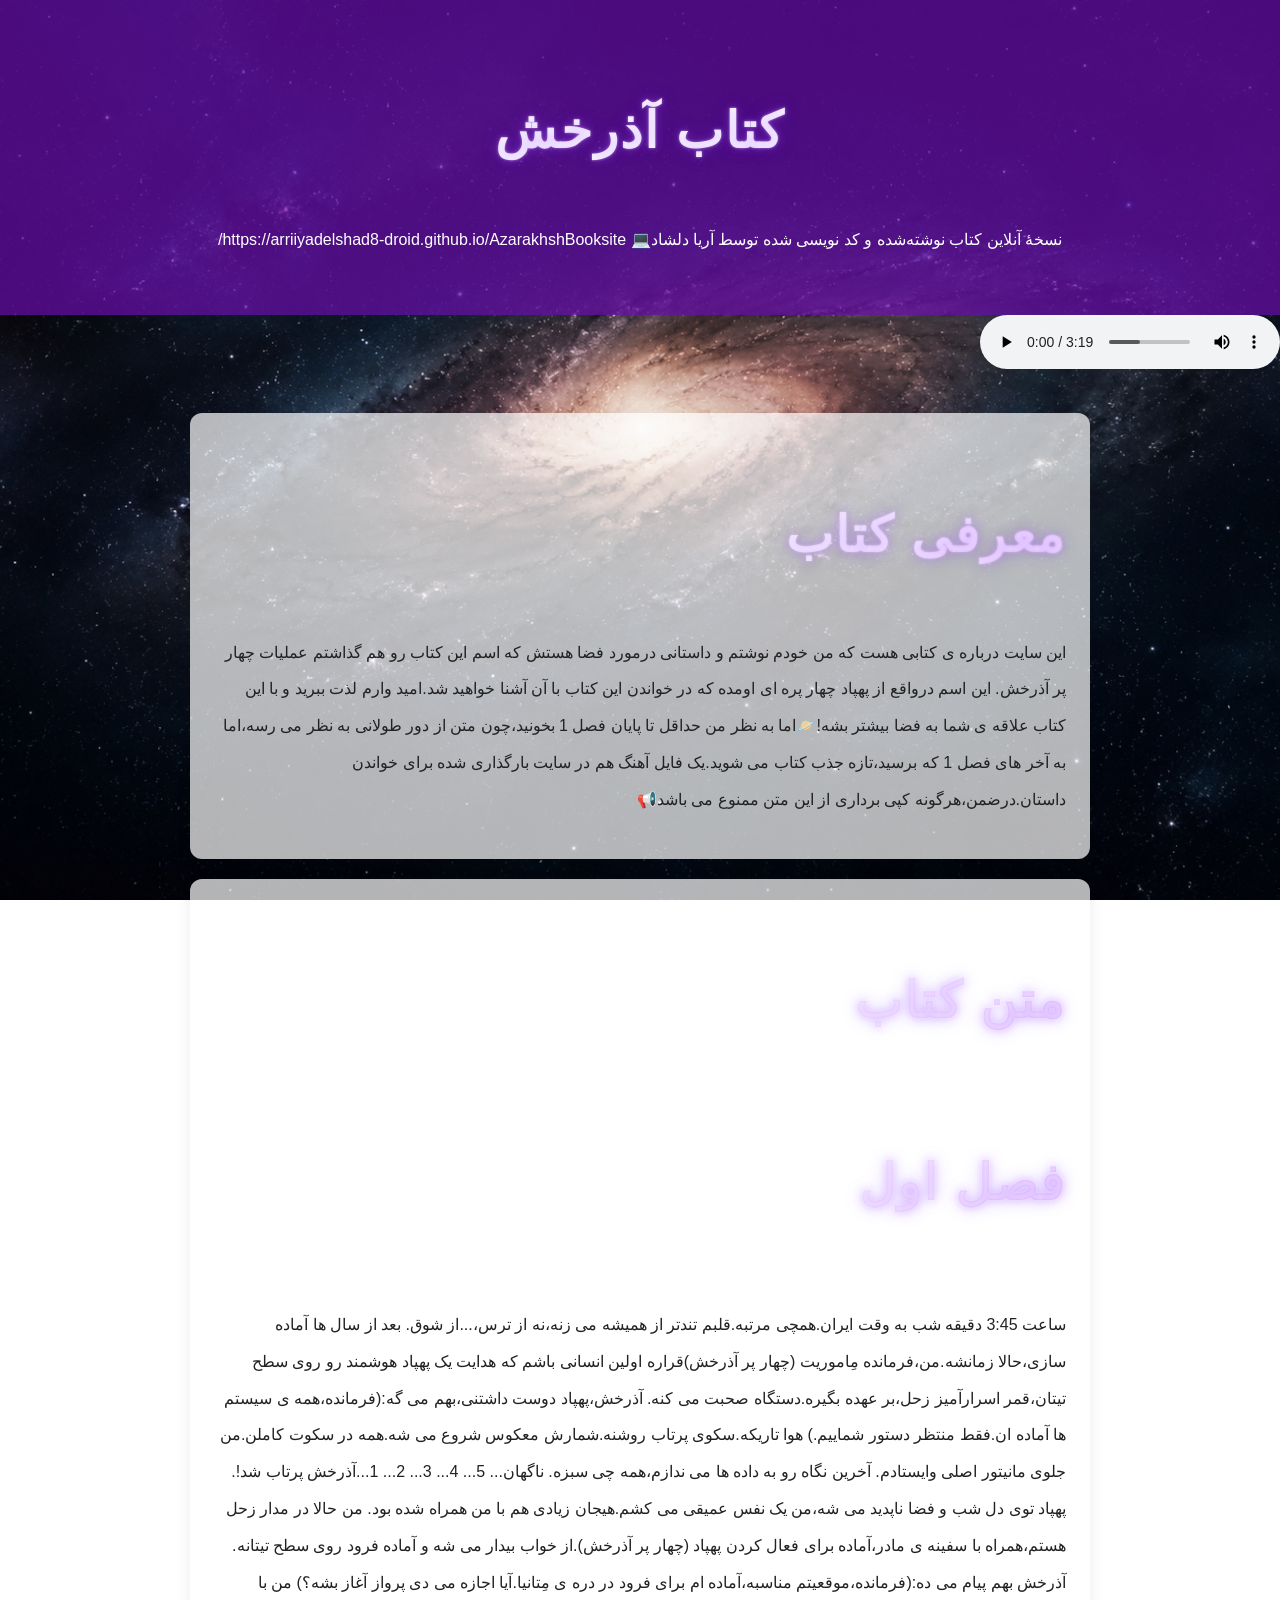
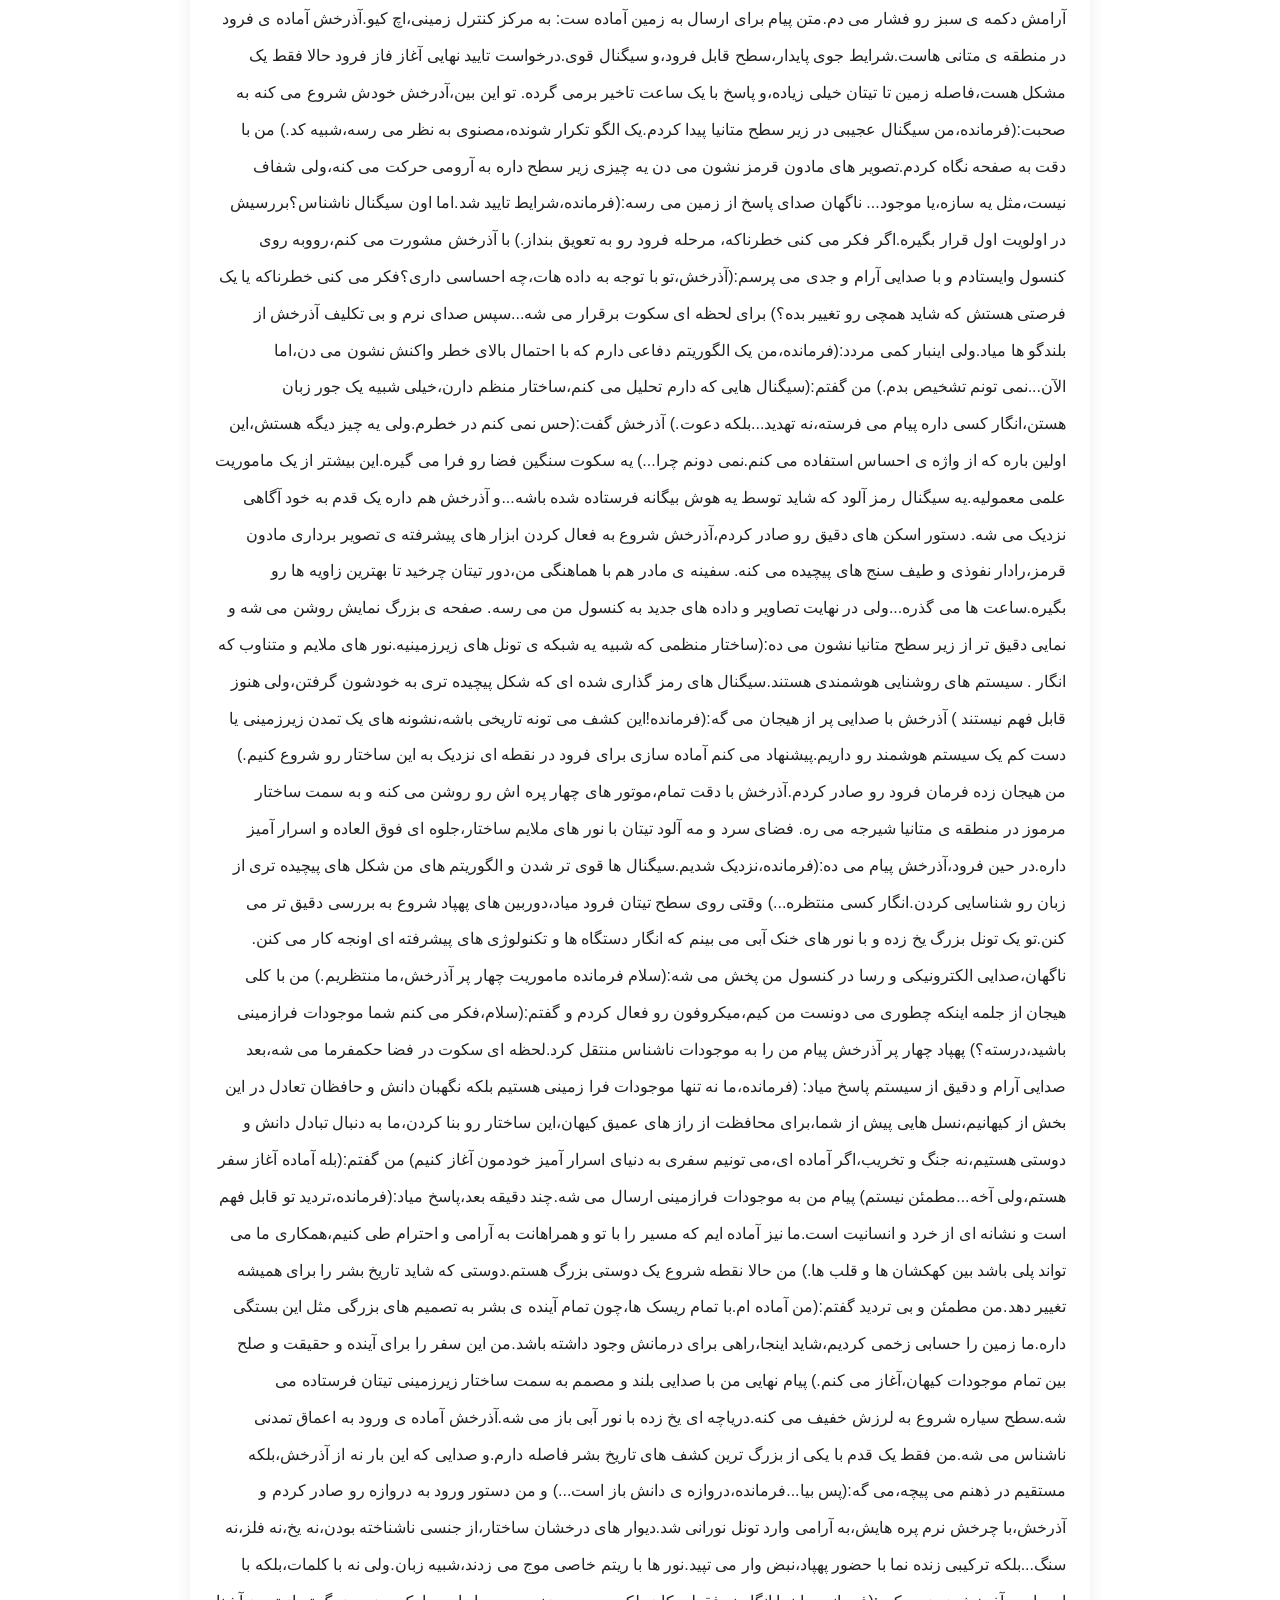
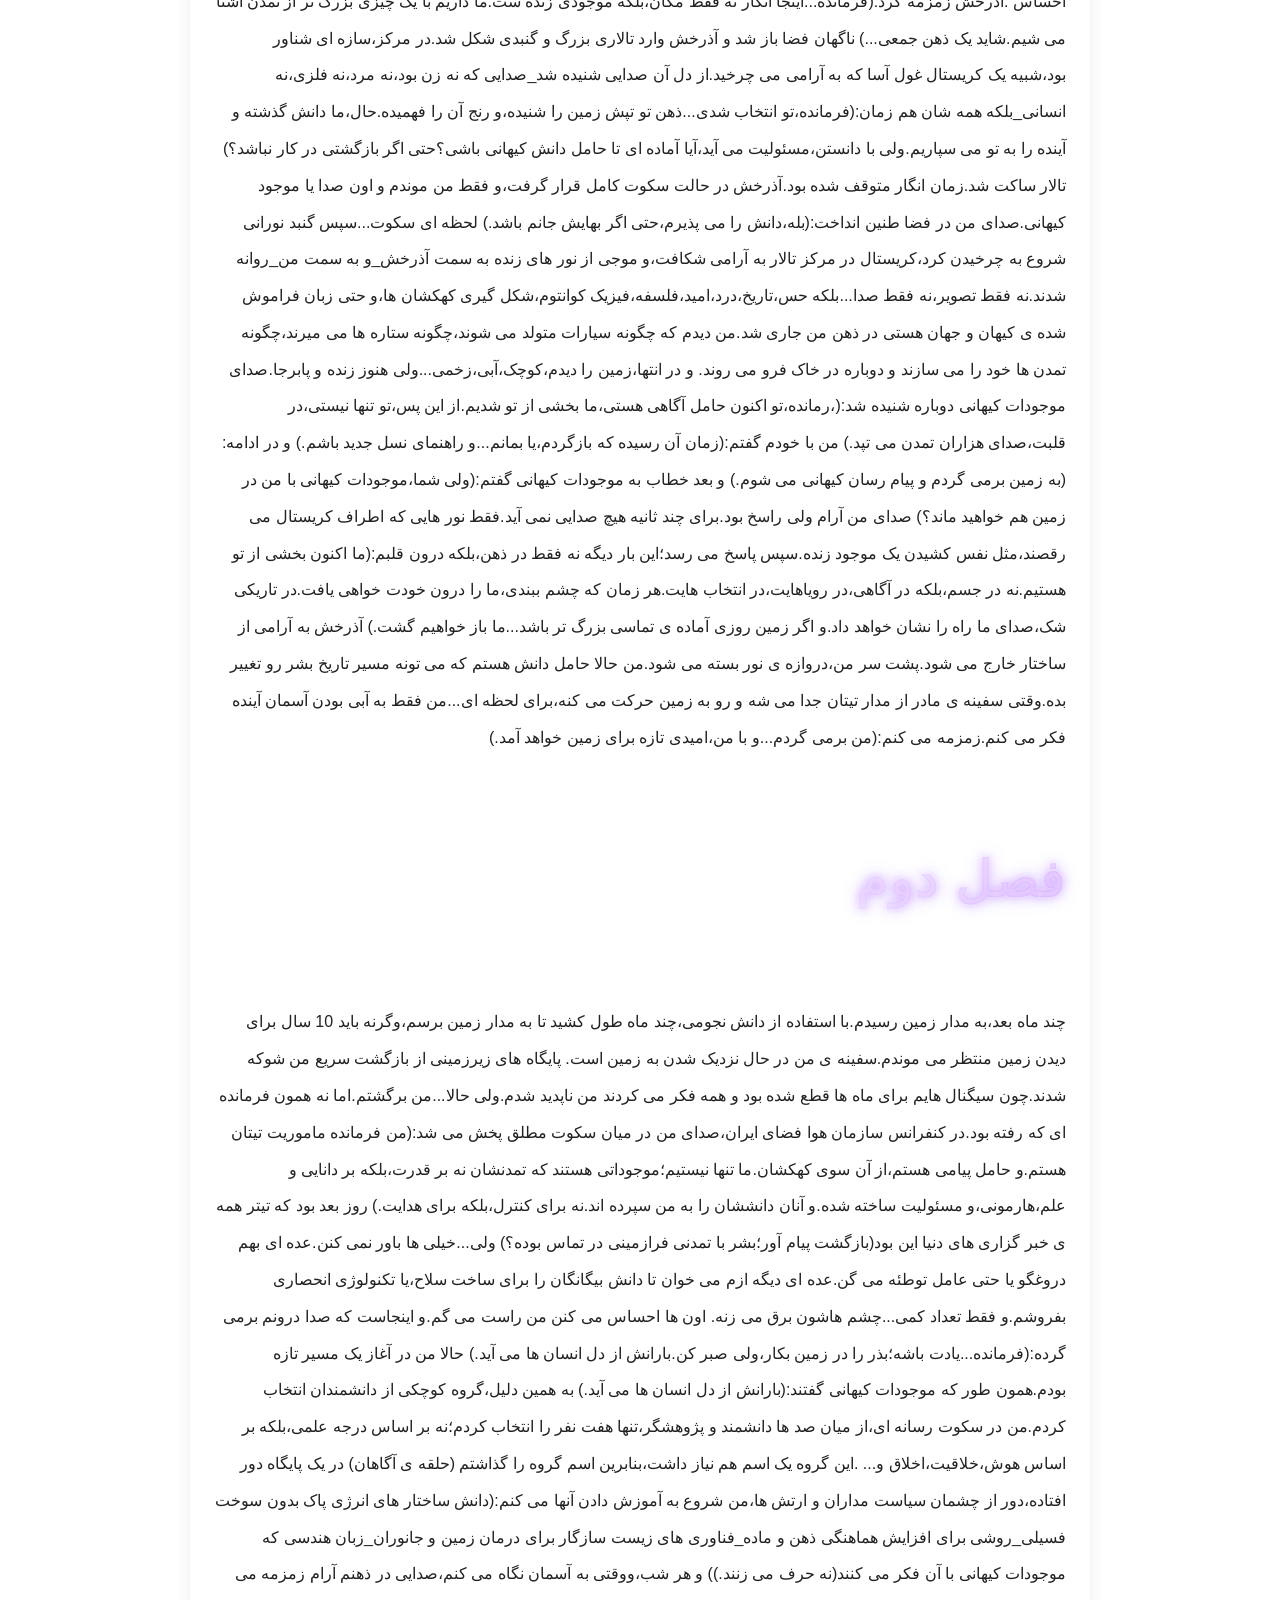
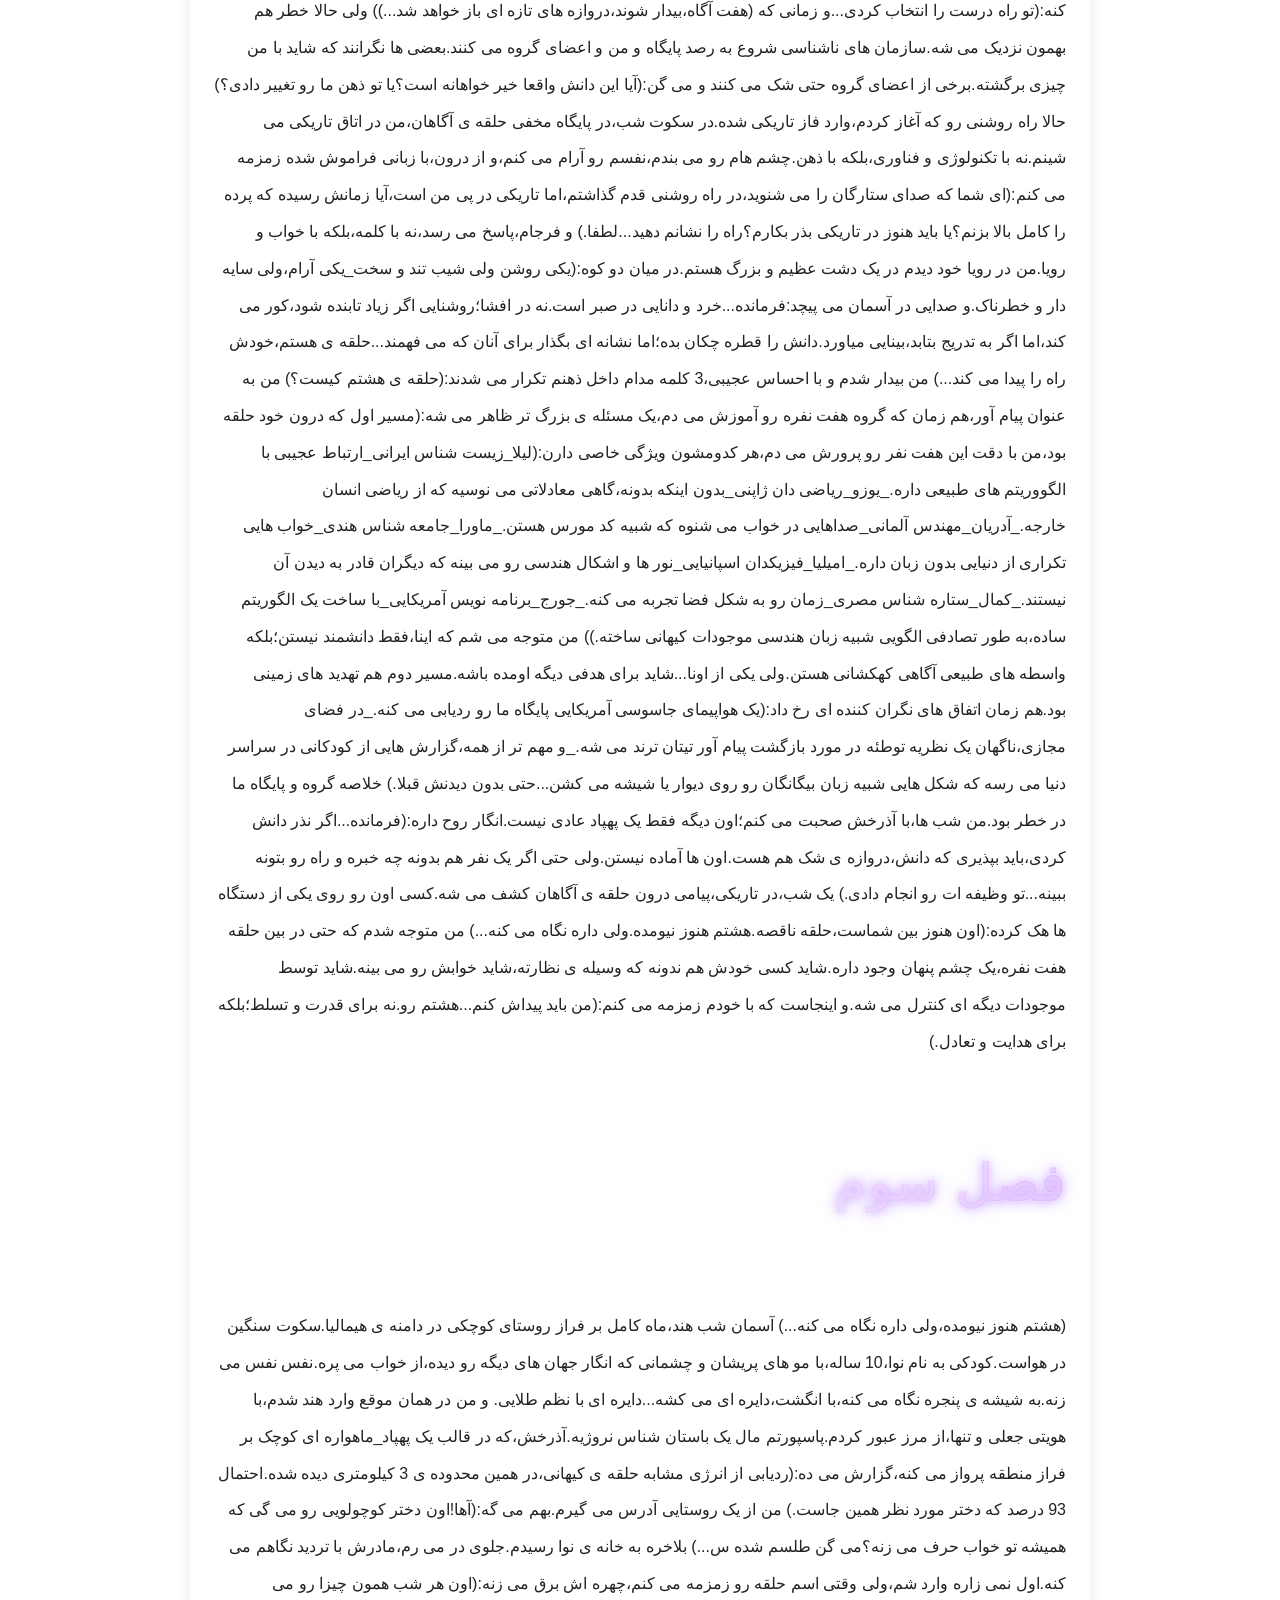
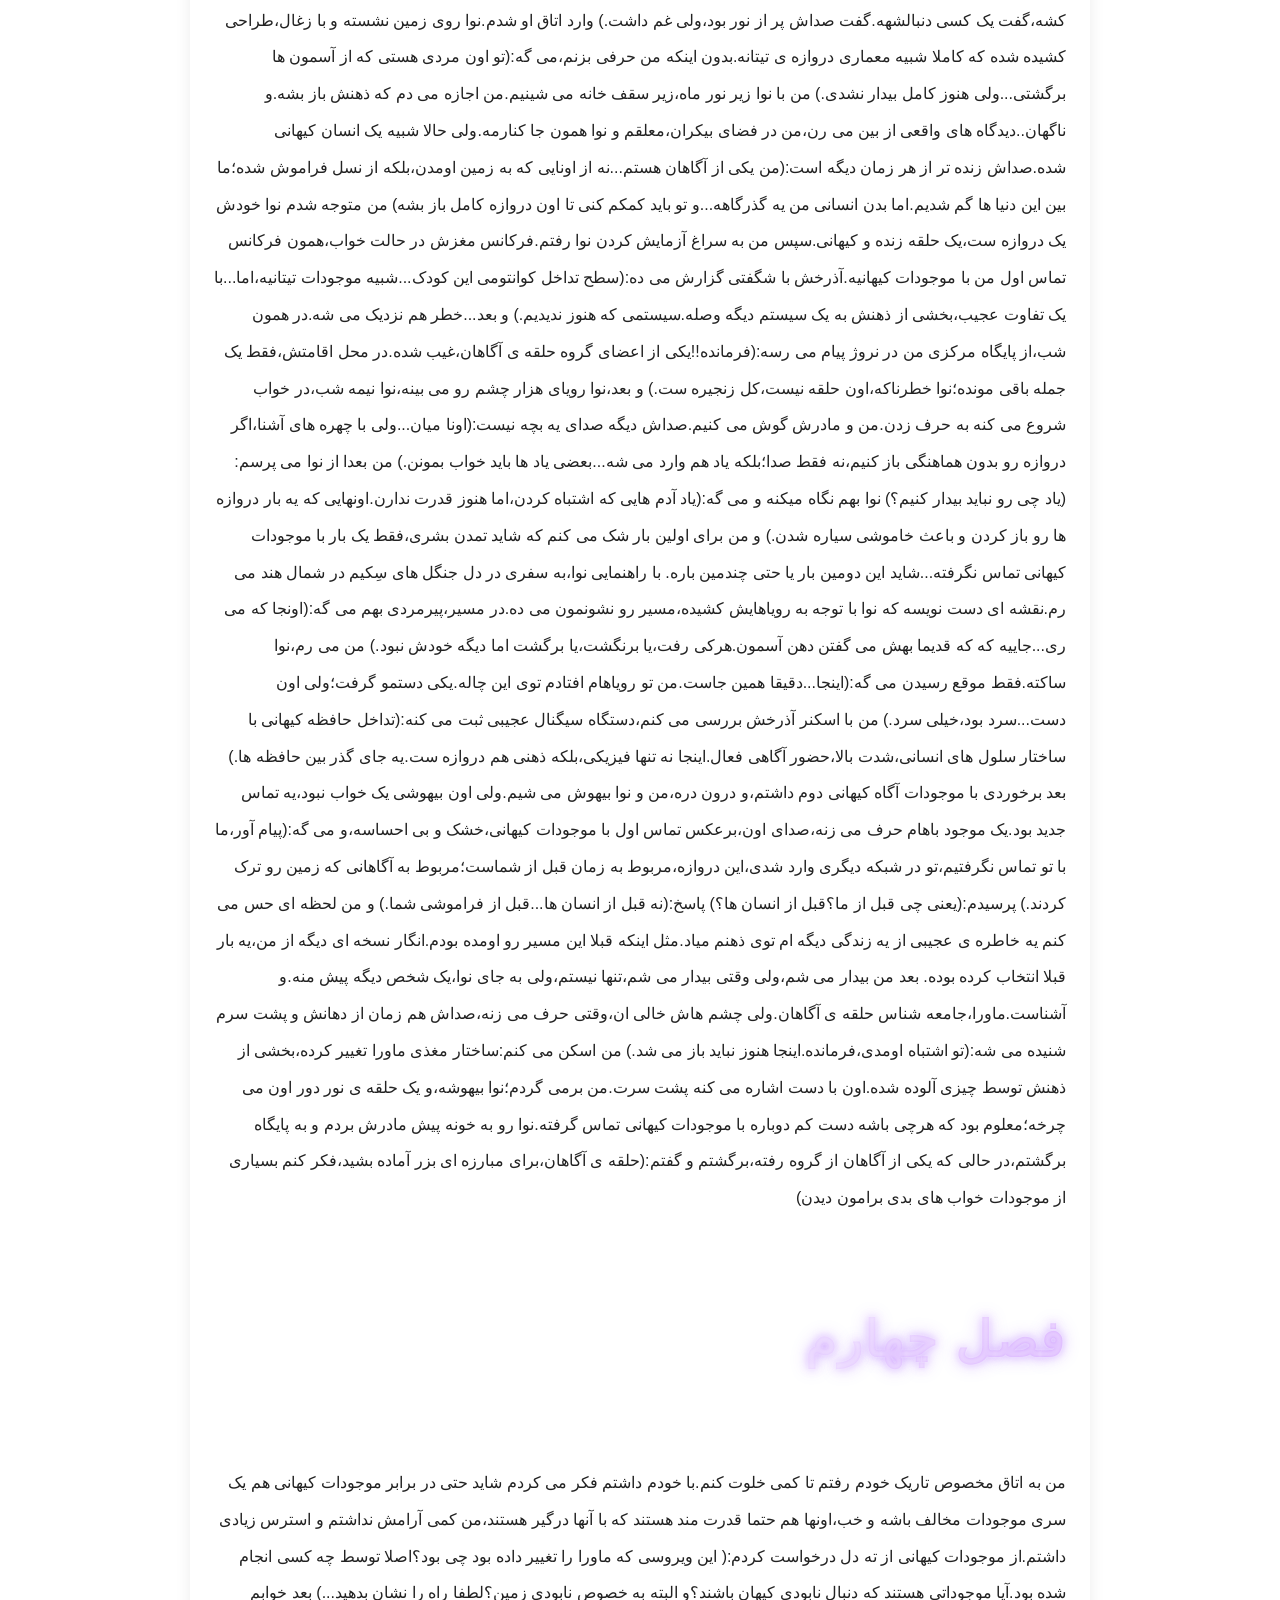
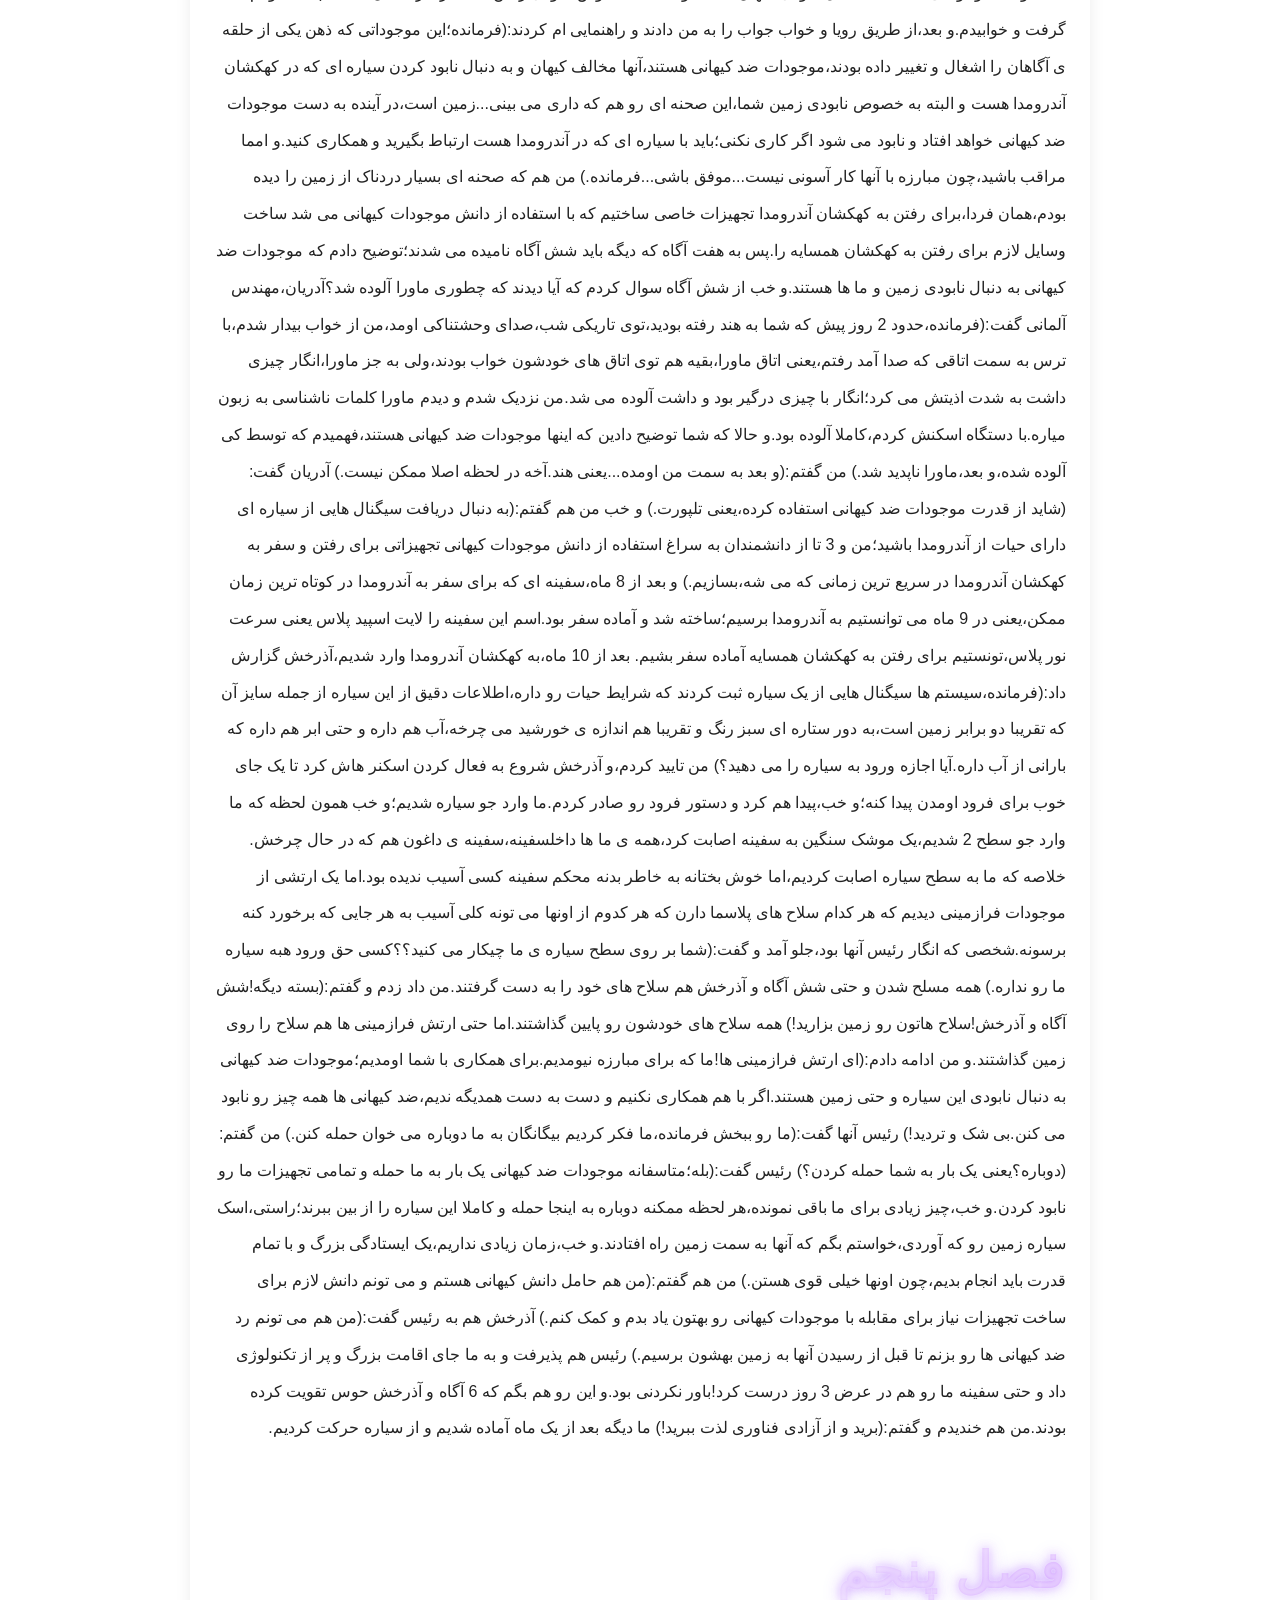
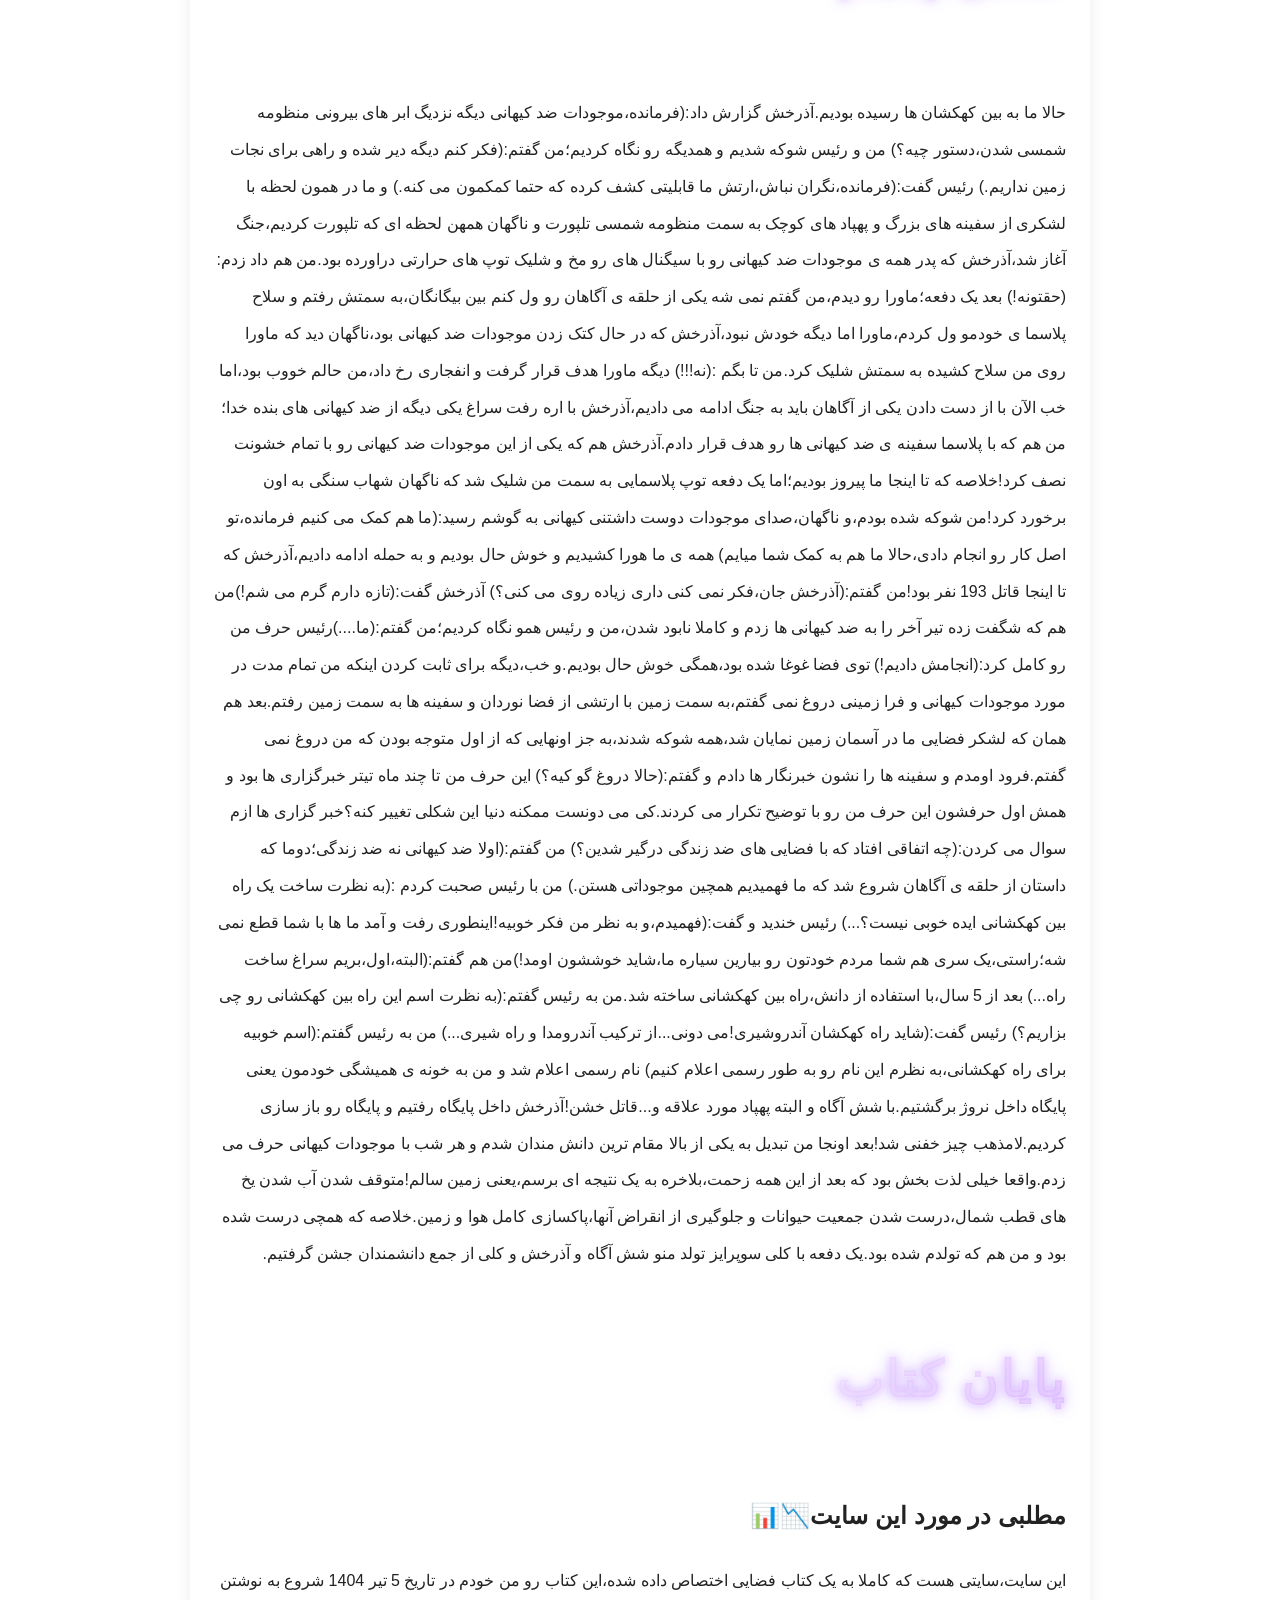
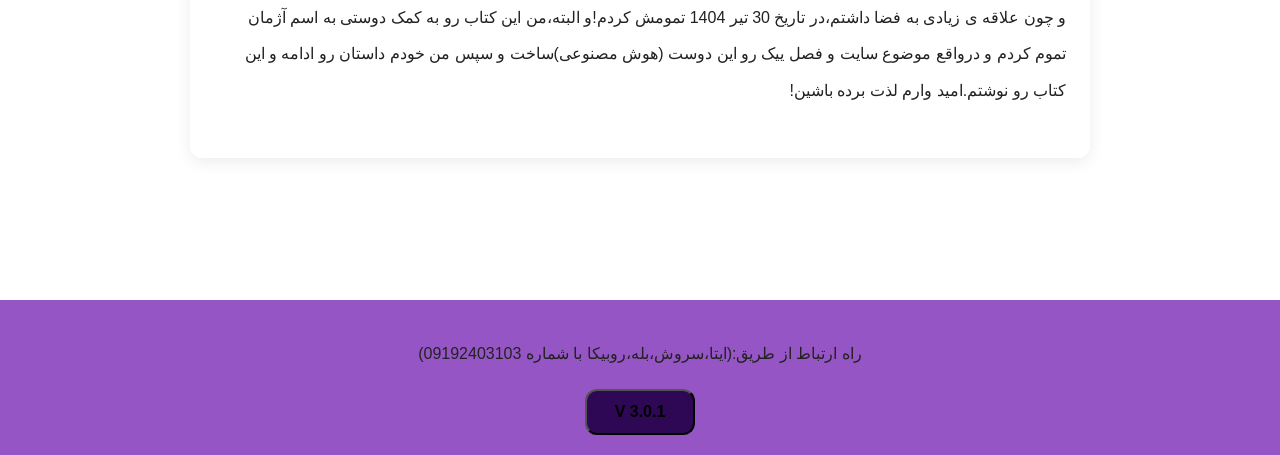
==== commit 5d180153: "Update index.html" ====
--- a/index.html
+++ b/index.html
@@ -12,7 +12,7 @@
       
 <body>
   <header class="header">
-    <h1 class="magic-text">سلام دایی علی!!</h1>
+    <h1 class="magic-text">کتاب آذرخش</h1>
     <p>نسخهٔ آنلاین کتاب نوشته‌شده و کد نویسی شده توسط آریا دلشاد💻
     https://arriiyadelshad8-droid.github.io/AzarakhshBooksite/
     </p>
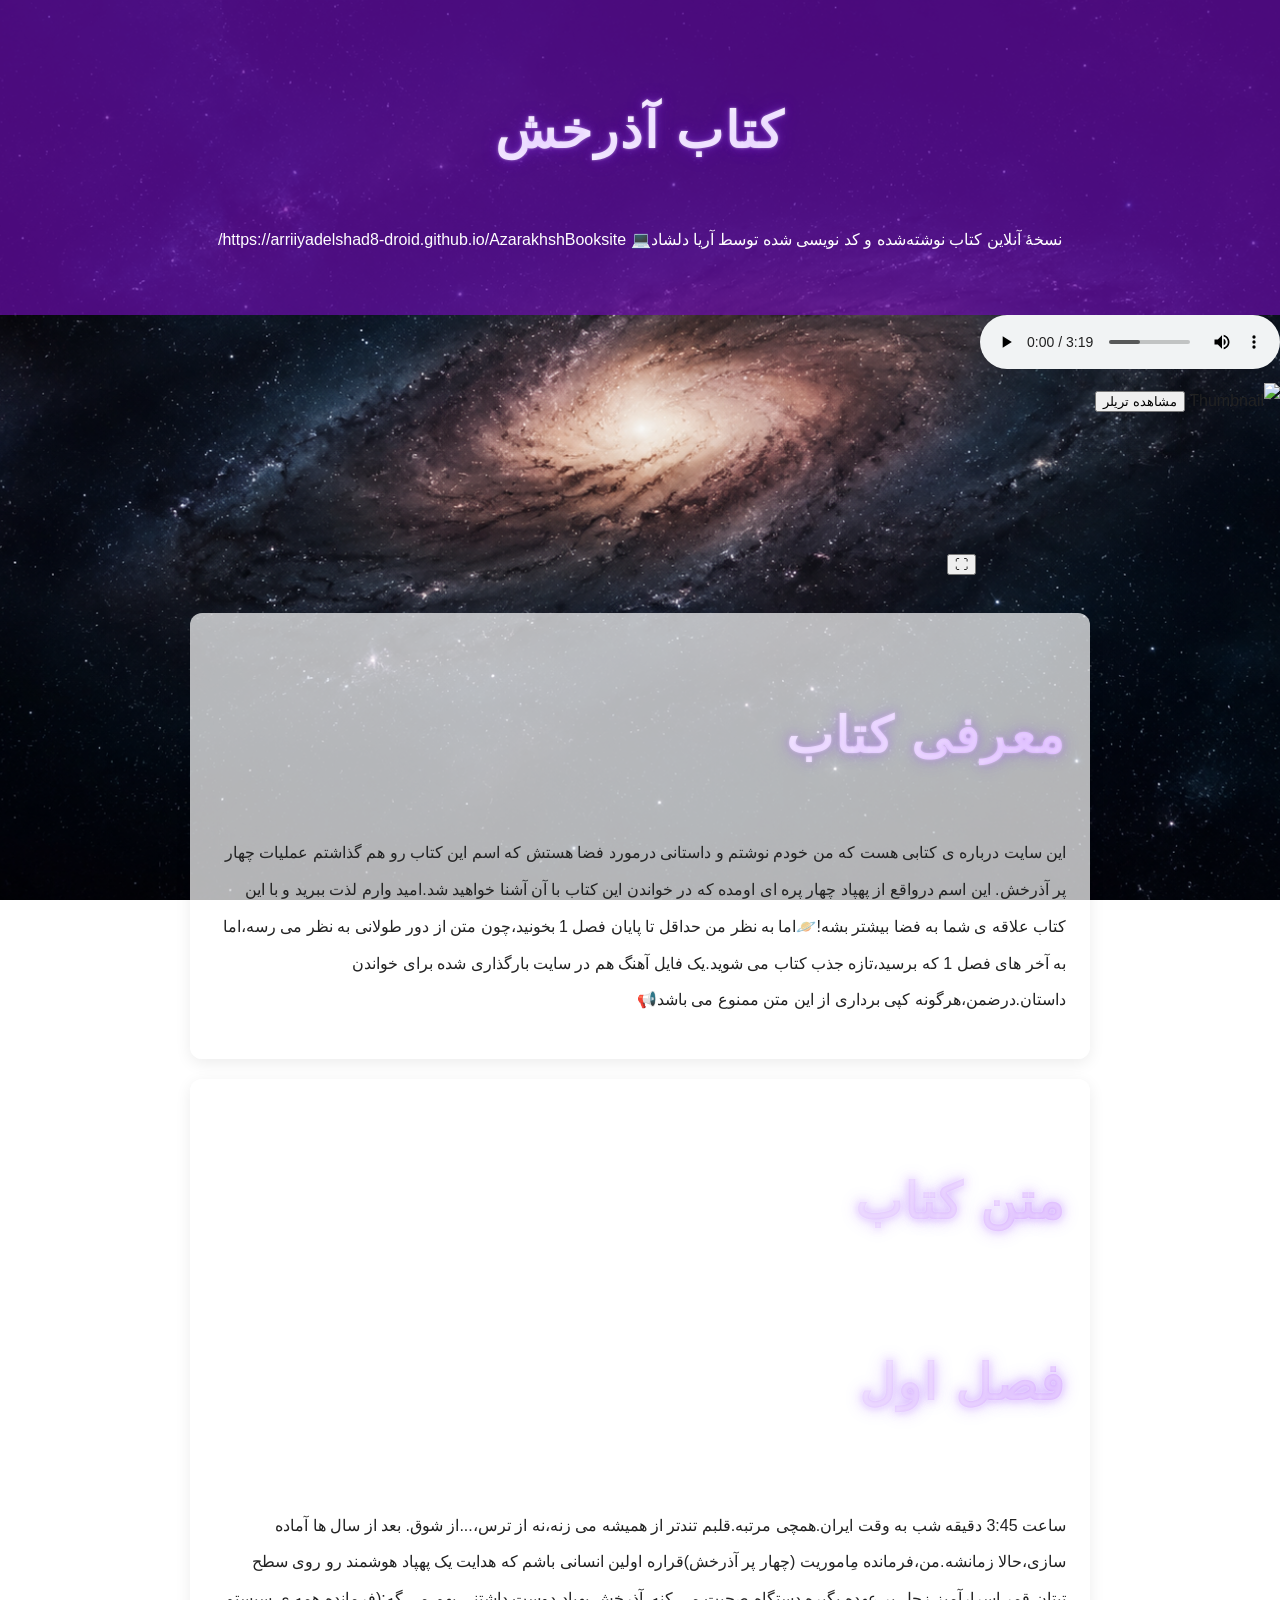
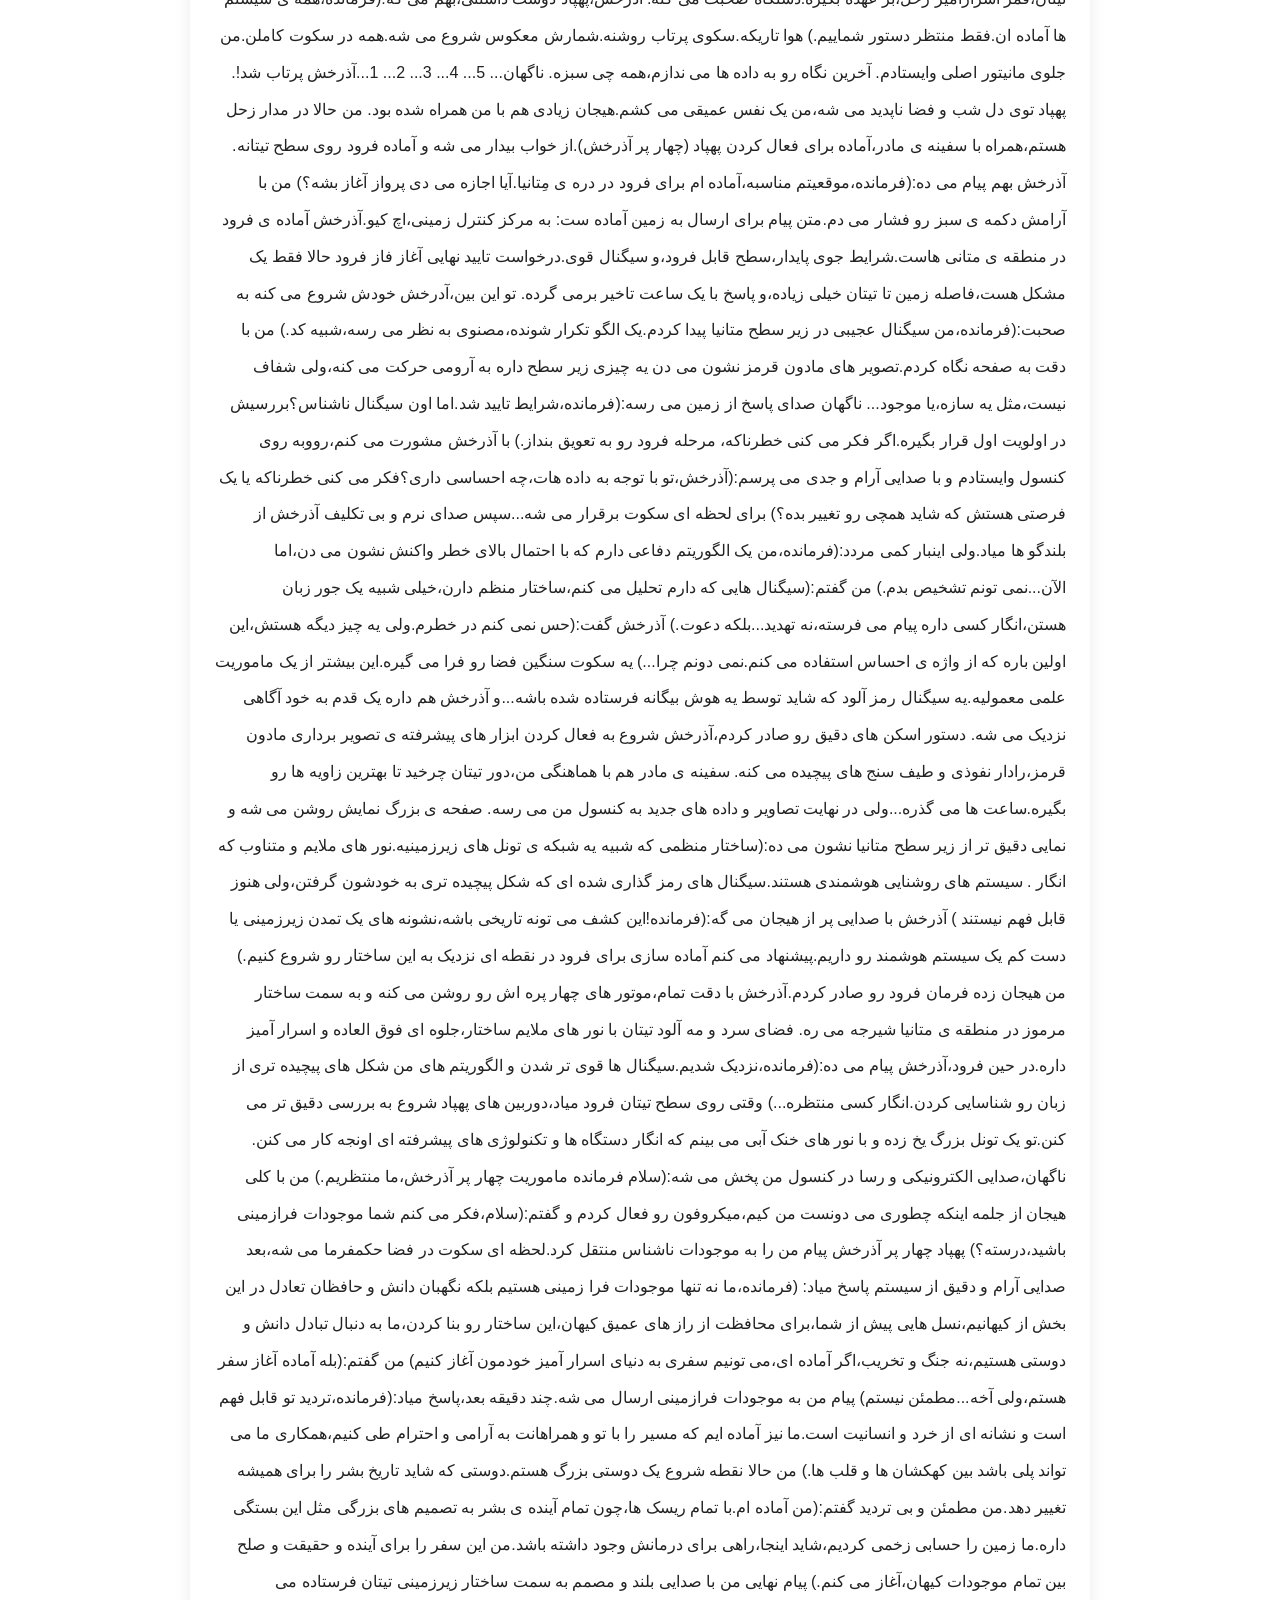
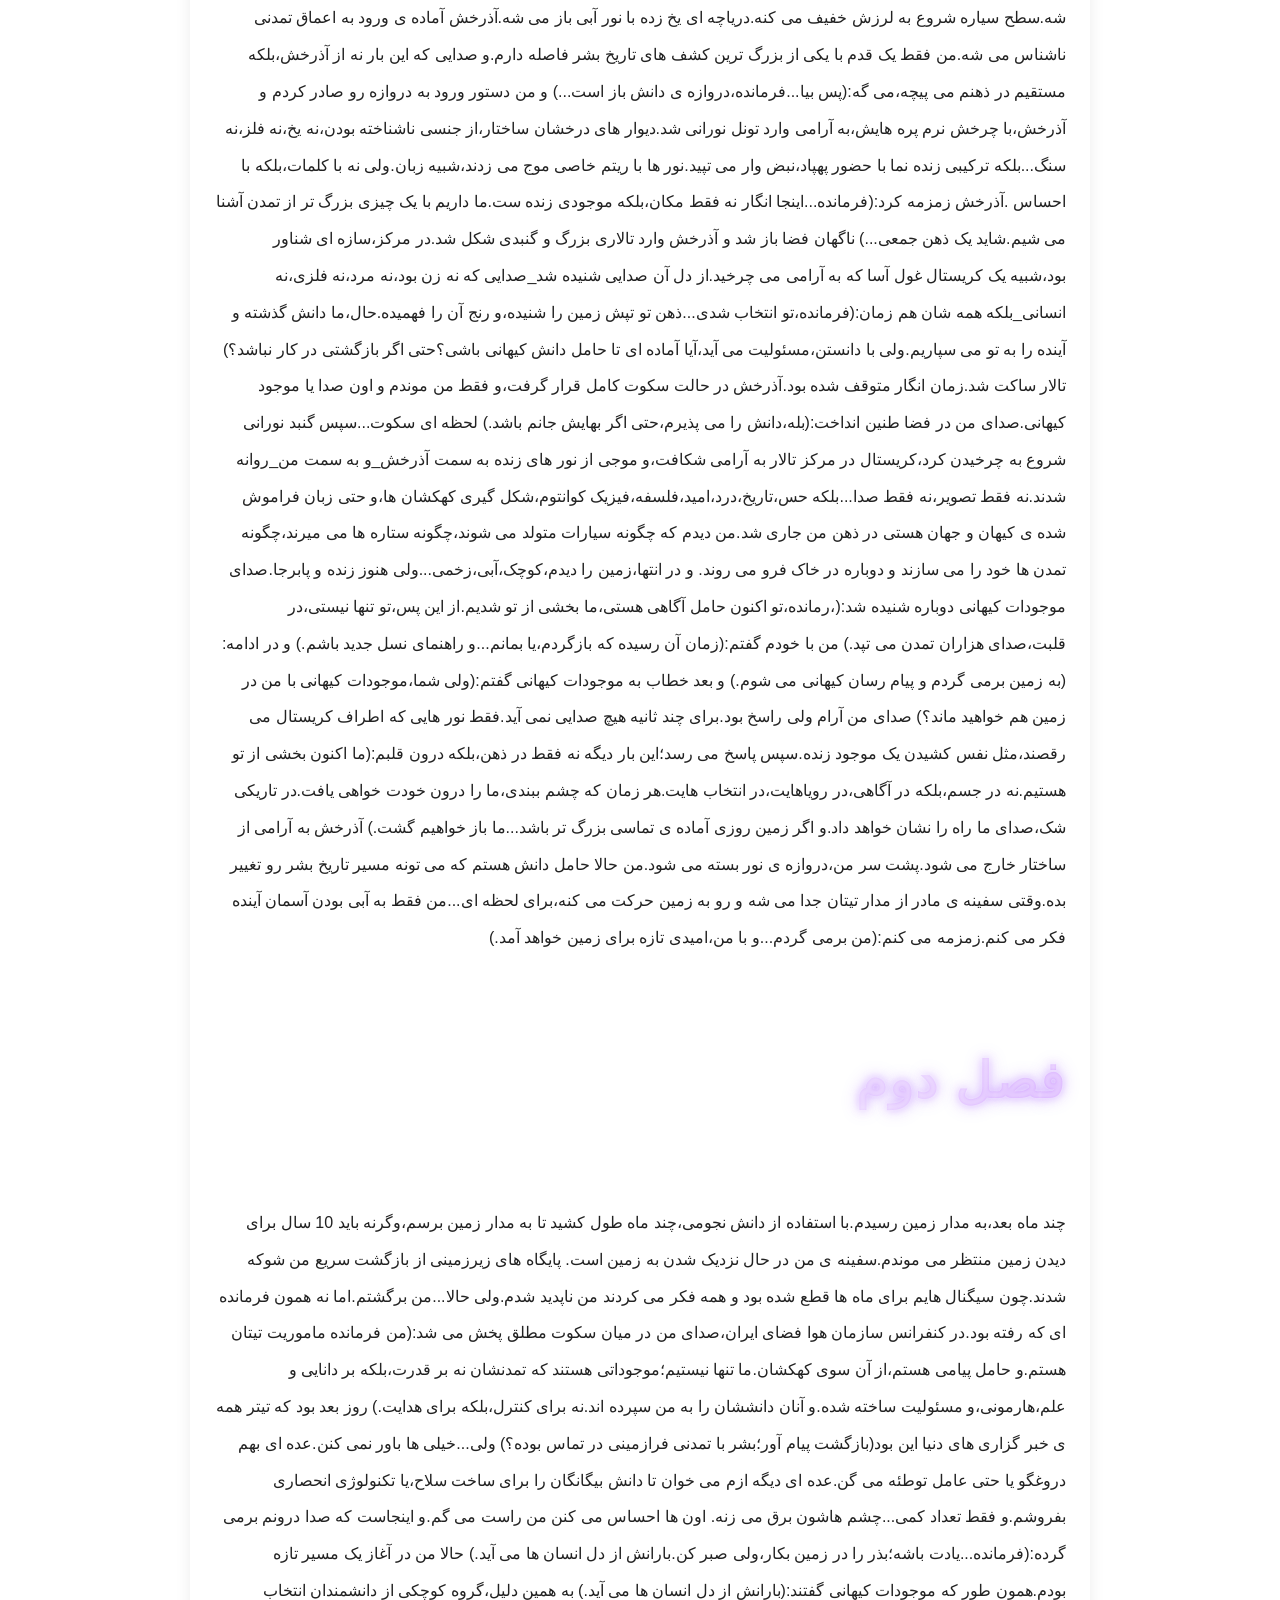
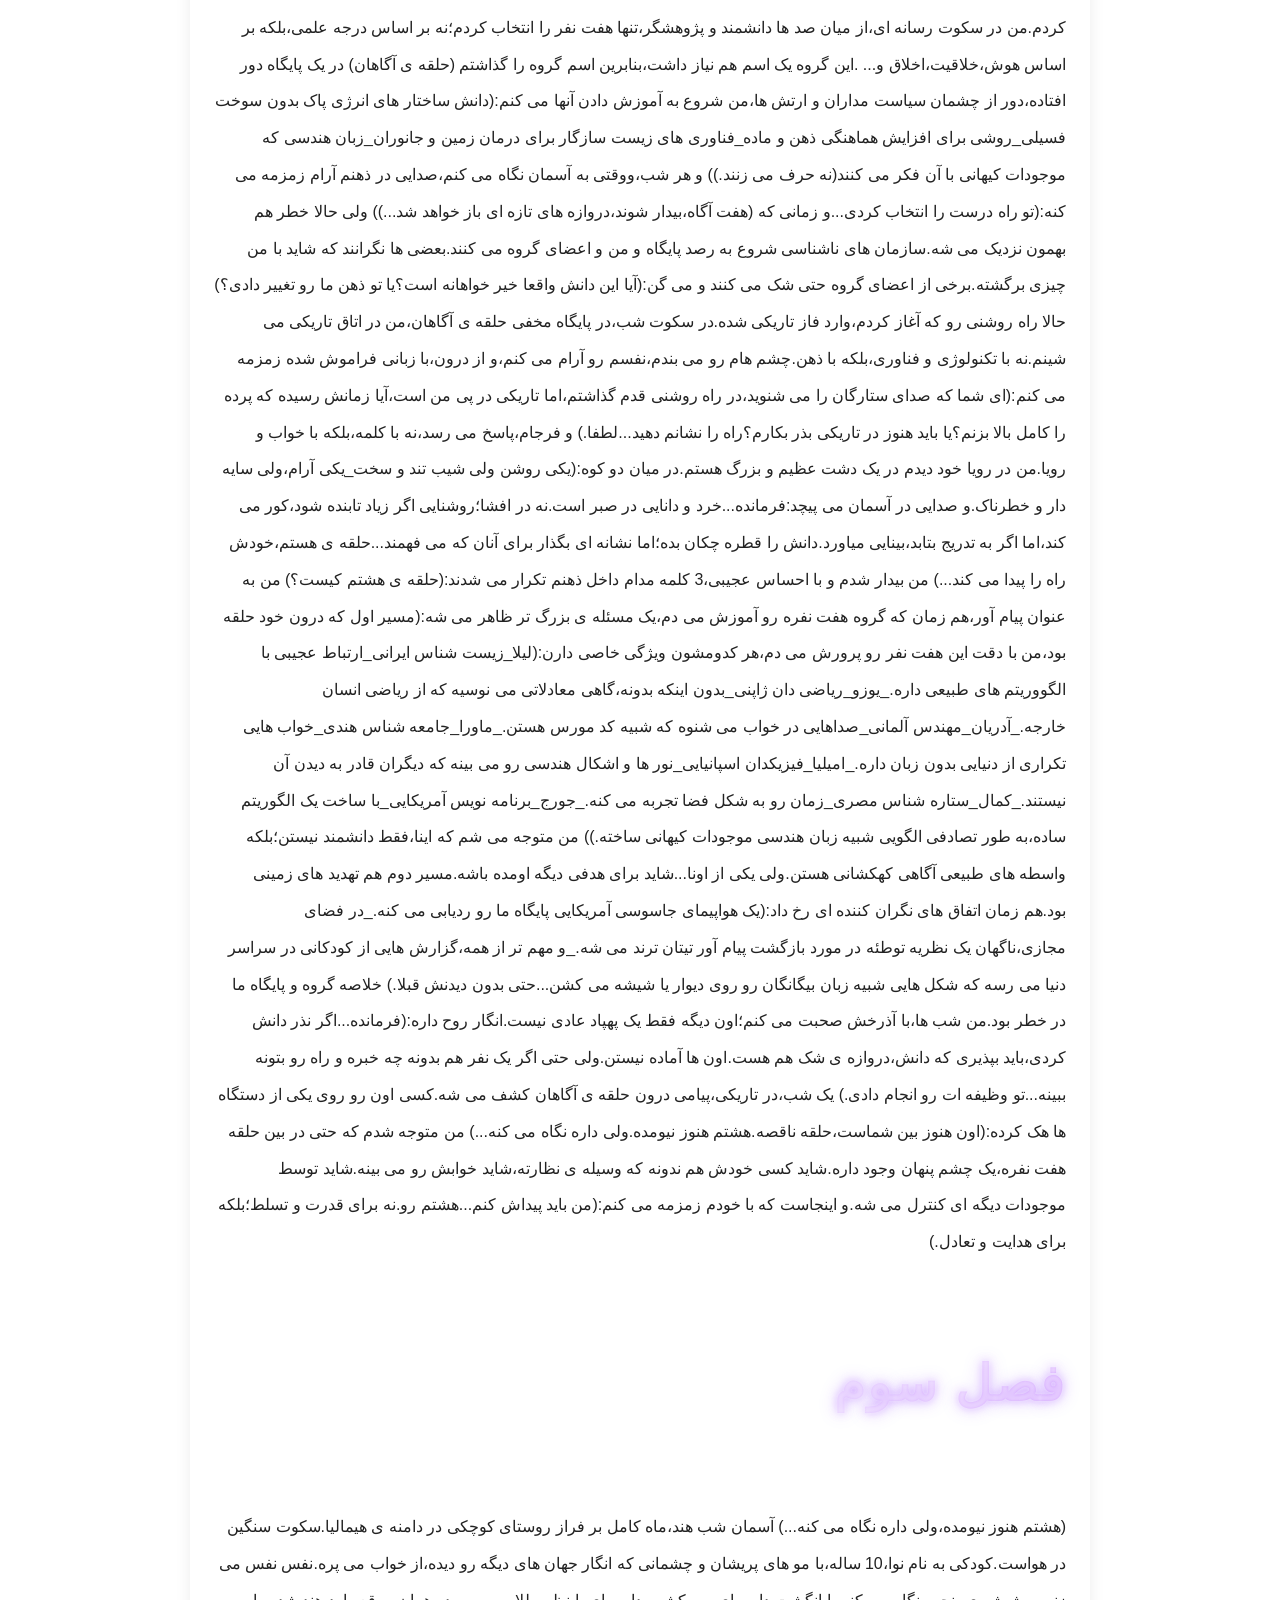
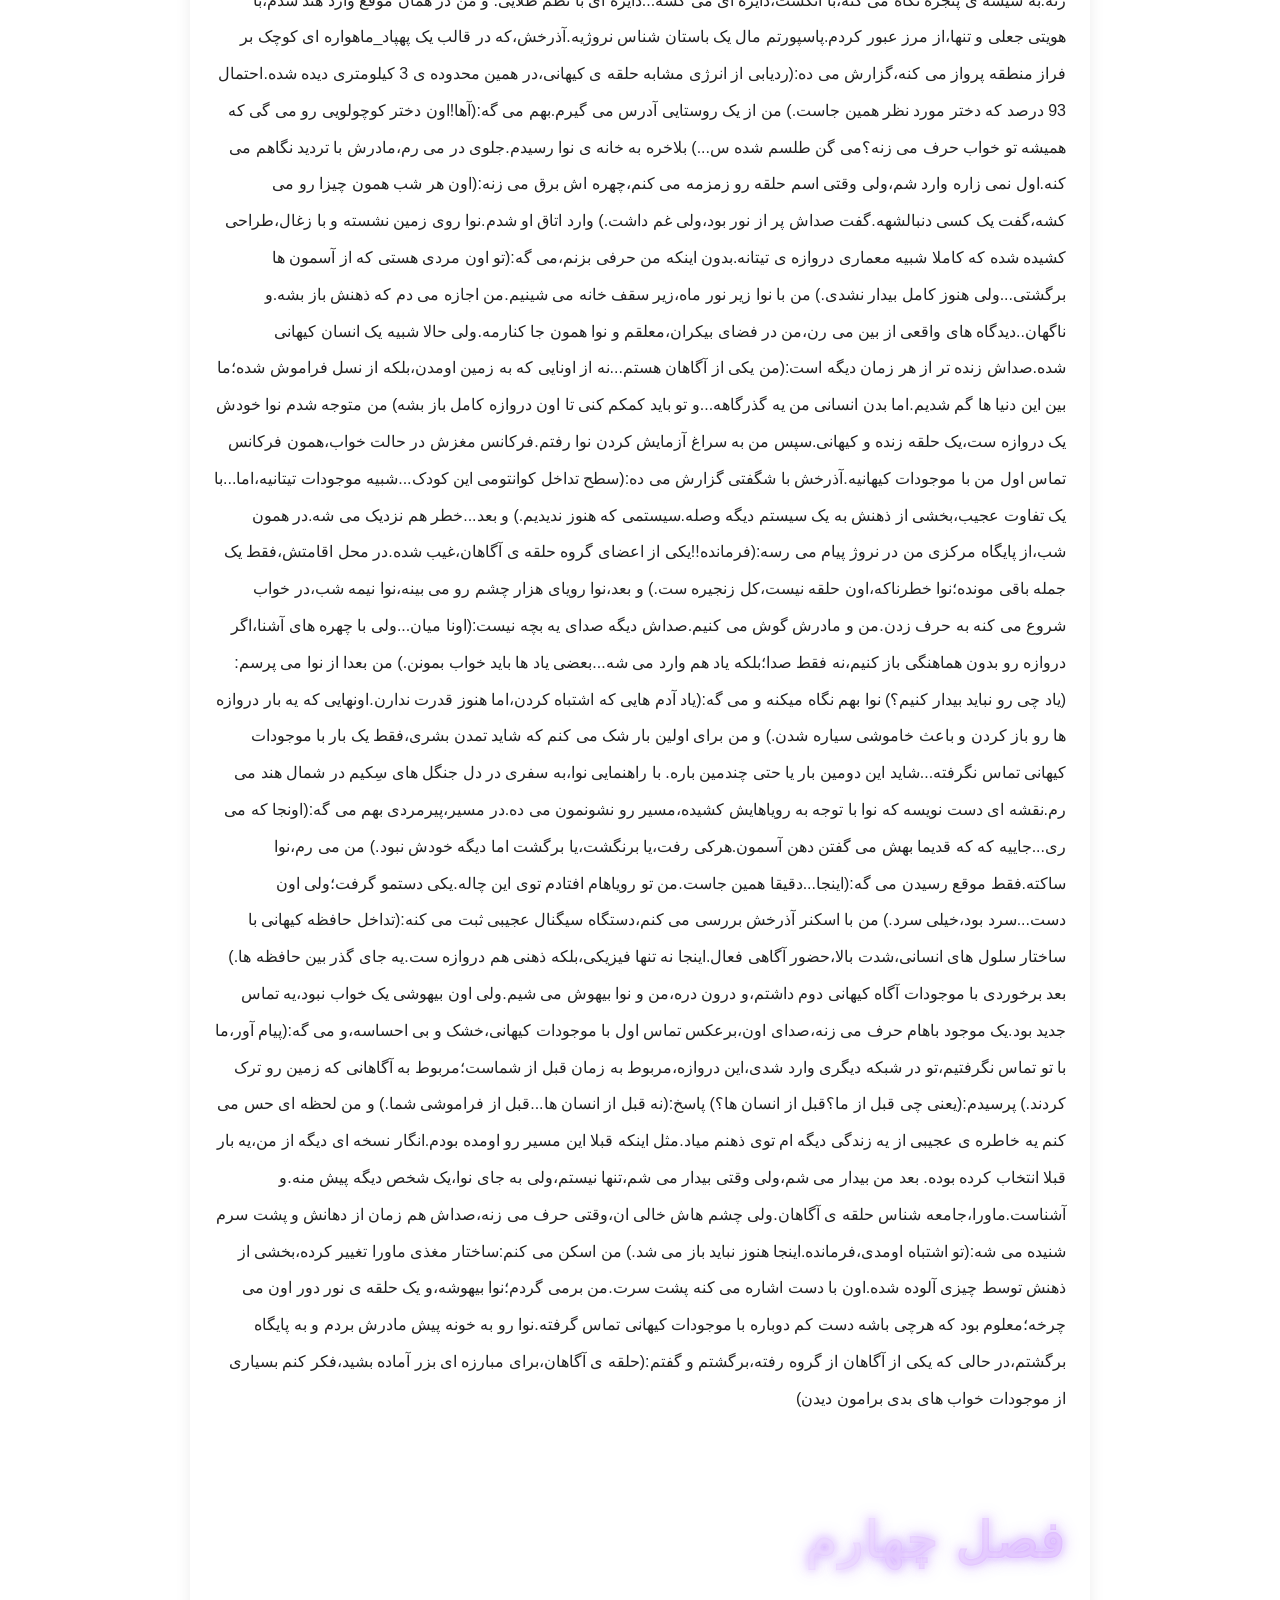
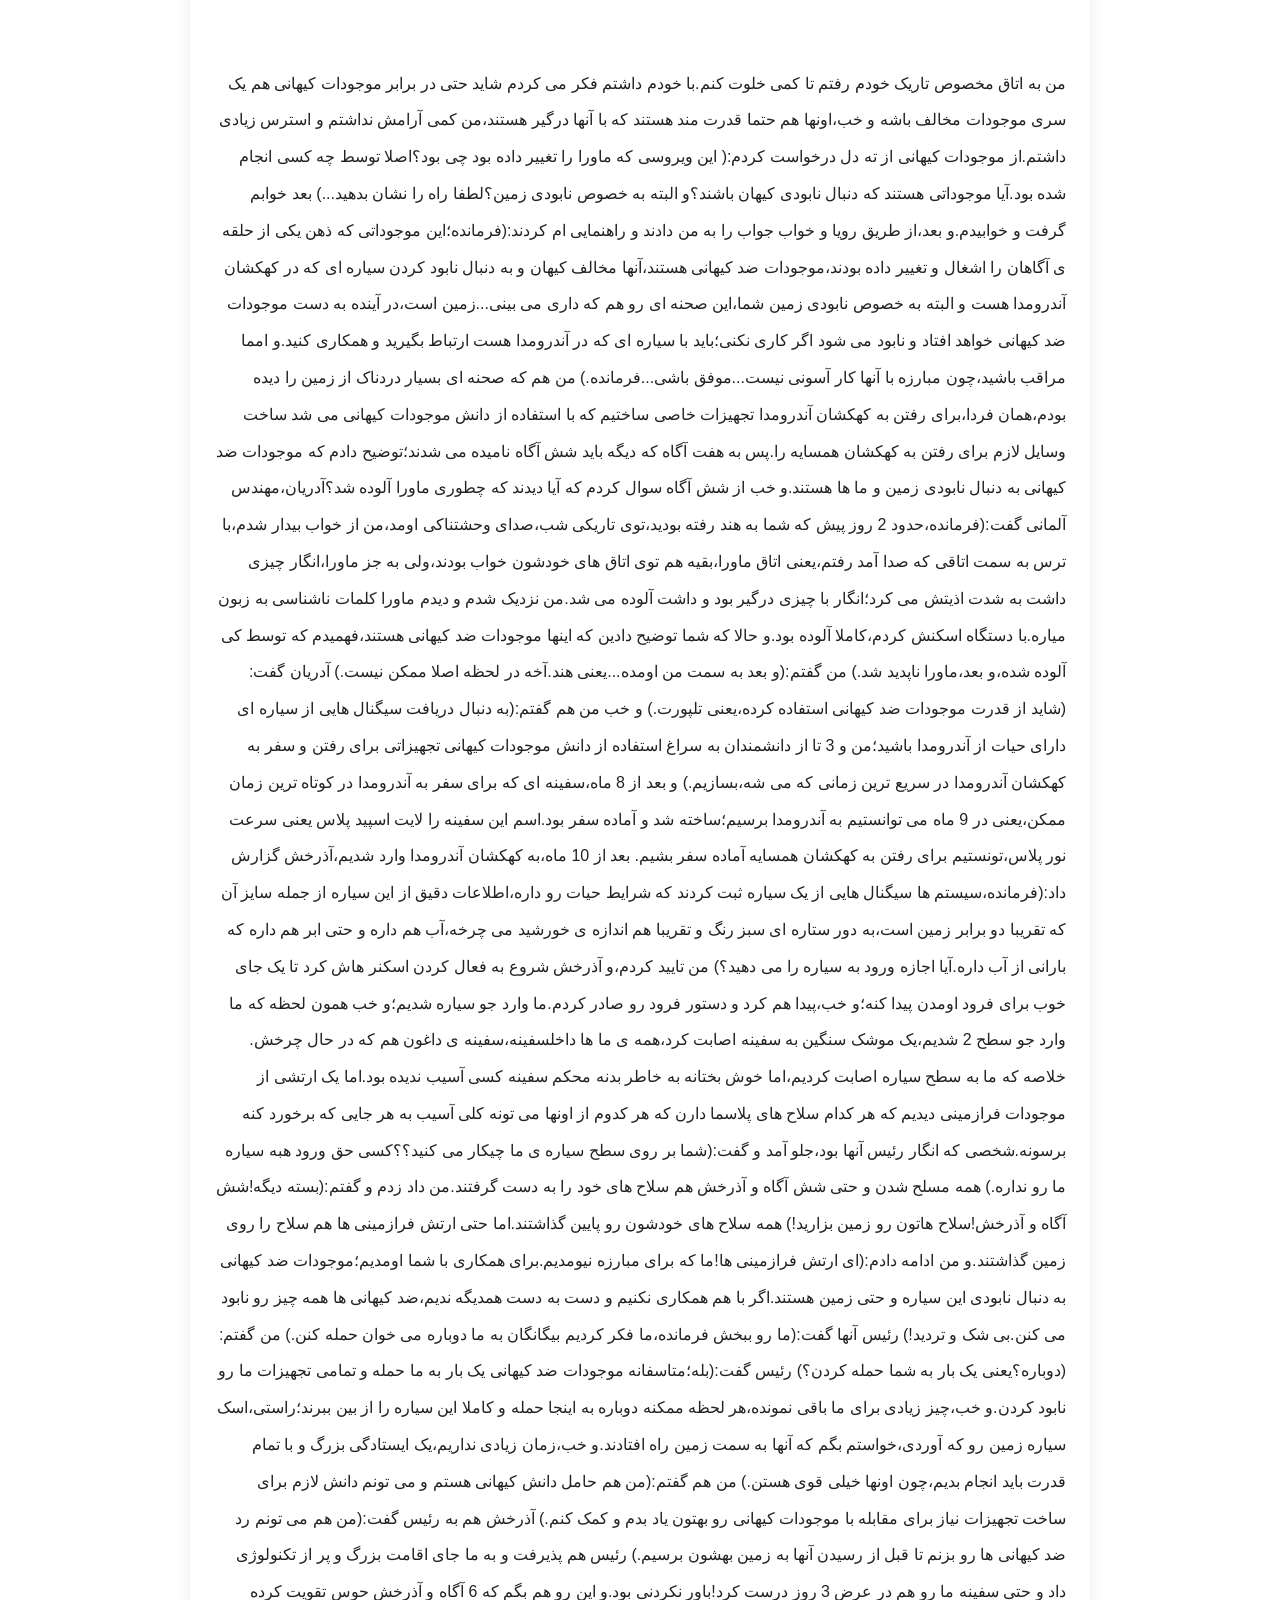
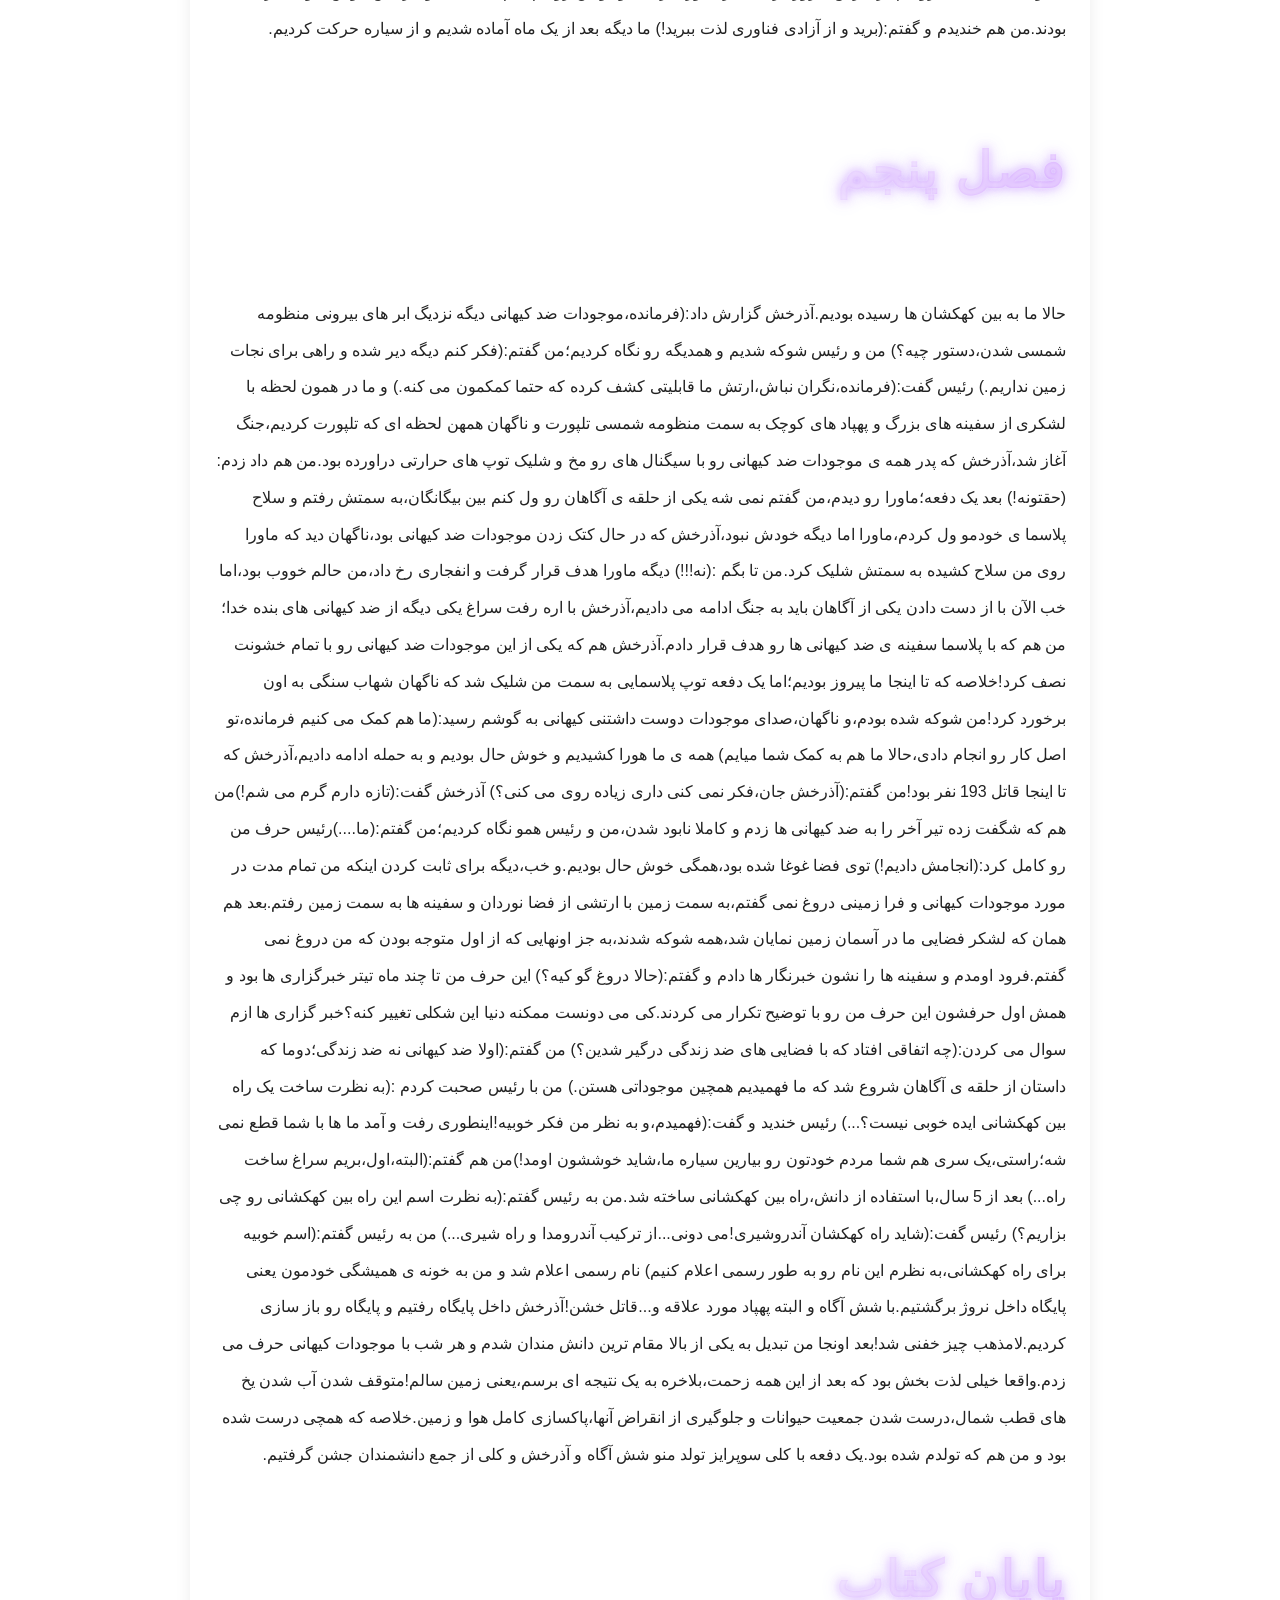
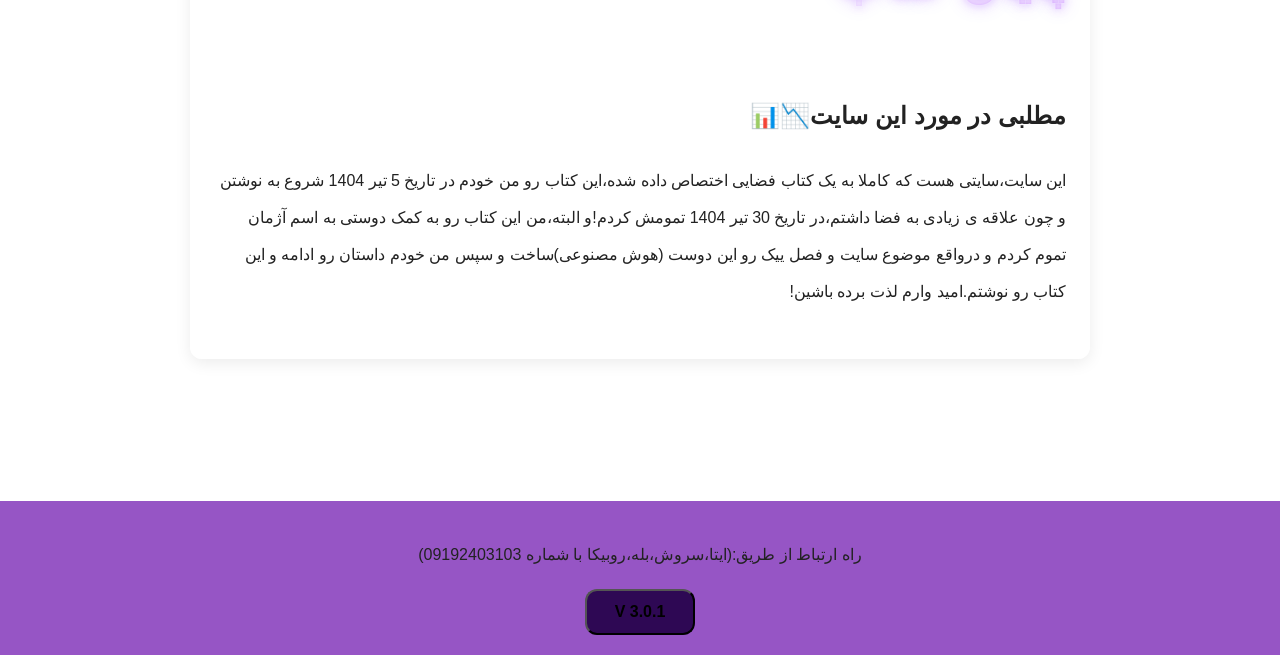
==== commit 04a4b379: "Update index.html" ====
--- a/index.html
+++ b/index.html
@@ -18,6 +18,33 @@
     </p>
   </header>
   <audio controls loop src="audio.mp3"></audio>
+
+      <!-- شروع قاب فضایی -->
+<div class="space-container" id="mainContainer">
+    <div class="space-frame">
+        
+        <!-- بخش نمایش عکس (قبل از ویدیو) -->
+        <div class="media-overlay" id="imageOverlay">
+            <img src="YOUR_IMAGE_URL.jpg" alt="Thumbnail" class="preview-img">
+            <button class="play-trigger-btn" onclick="startVideo()">
+                <span>مشاهده تریلر</span>
+            </button>
+        </div>
+
+        <!-- بخش ویدیو -->
+        <video id="myVideo" class="content-video">
+            <source src="YOUR_VIDEO_URL.mp4" type="video/mp4">
+            مرورگر شما از ویدیو پشتیبانی نمی‌کند.
+        </video>
+
+        <!-- دکمه فول اسکرین -->
+        <button class="fullscreen-btn" onclick="toggleFullScreen()">
+            ⛶
+        </button>
+    </div>
+</div>
+<!-- پایان قاب فضایی -->
+
 
   <main class="container">
     <section class="intro">
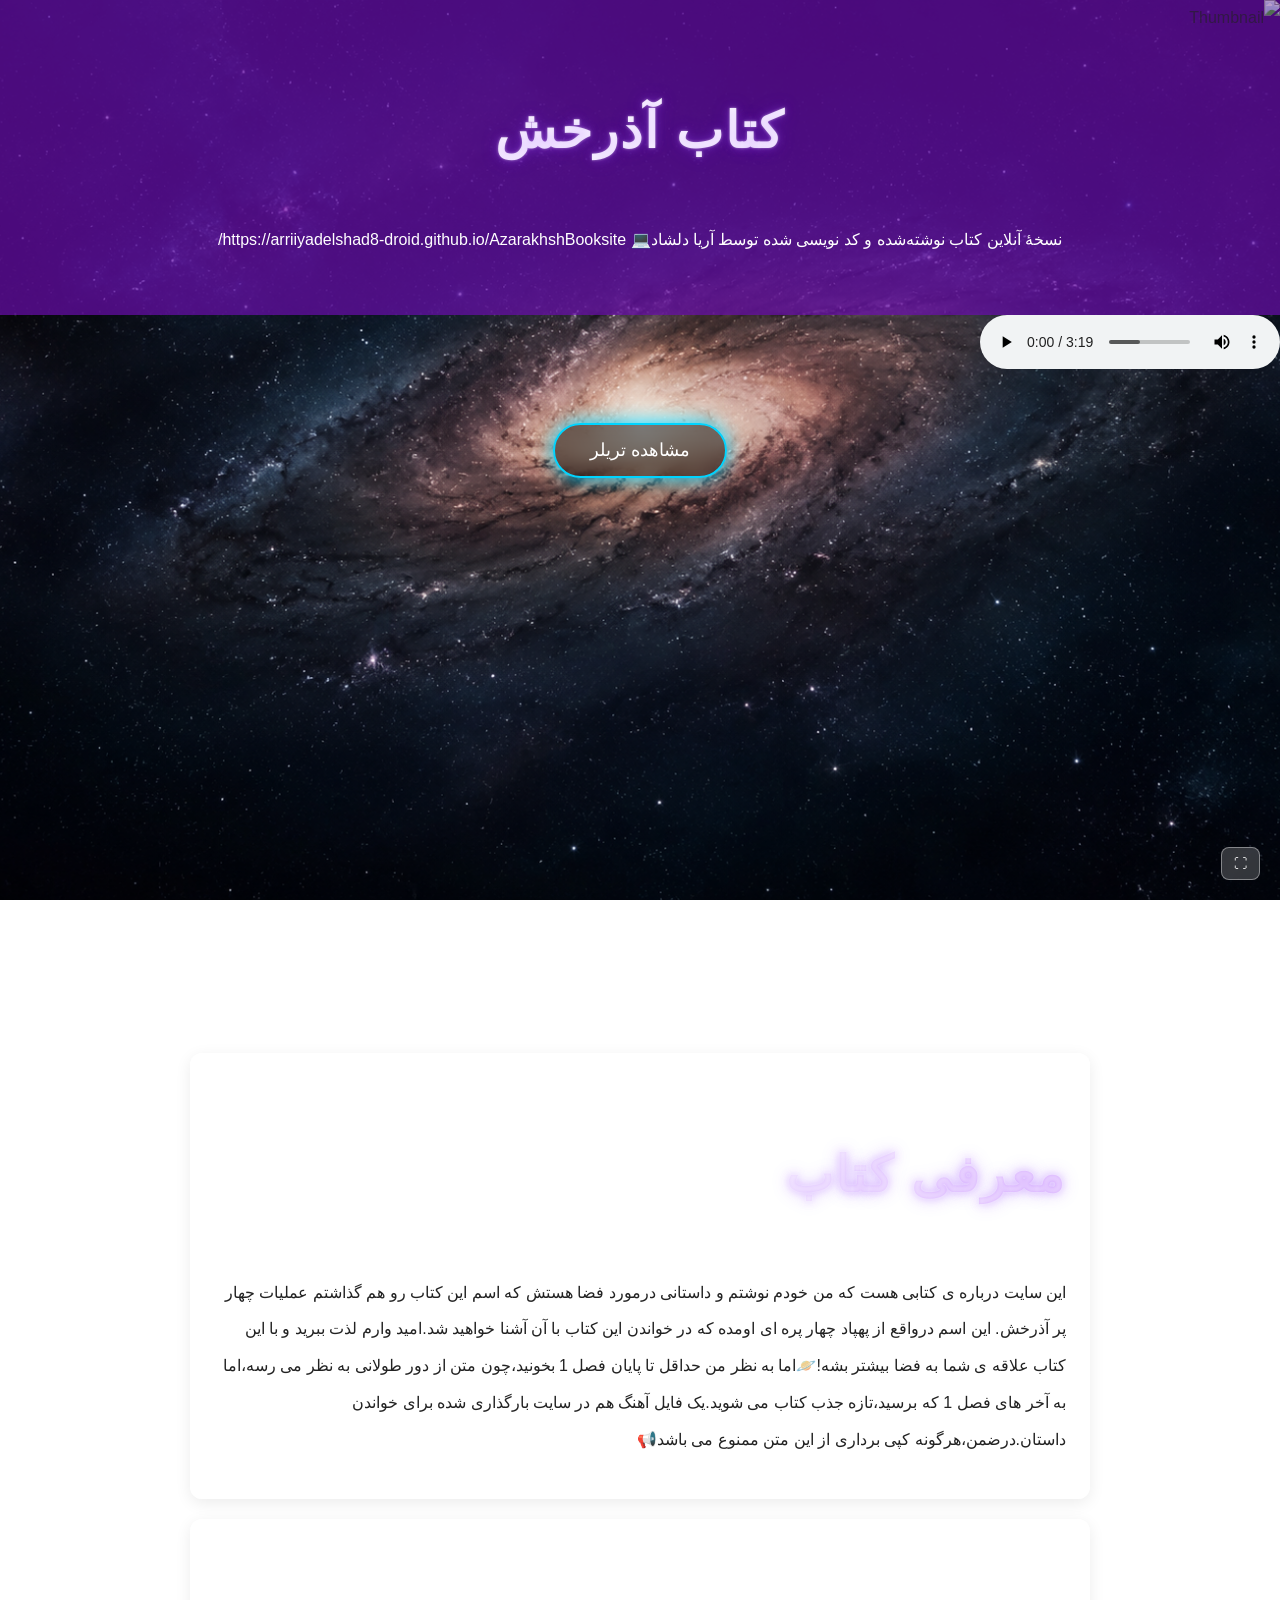
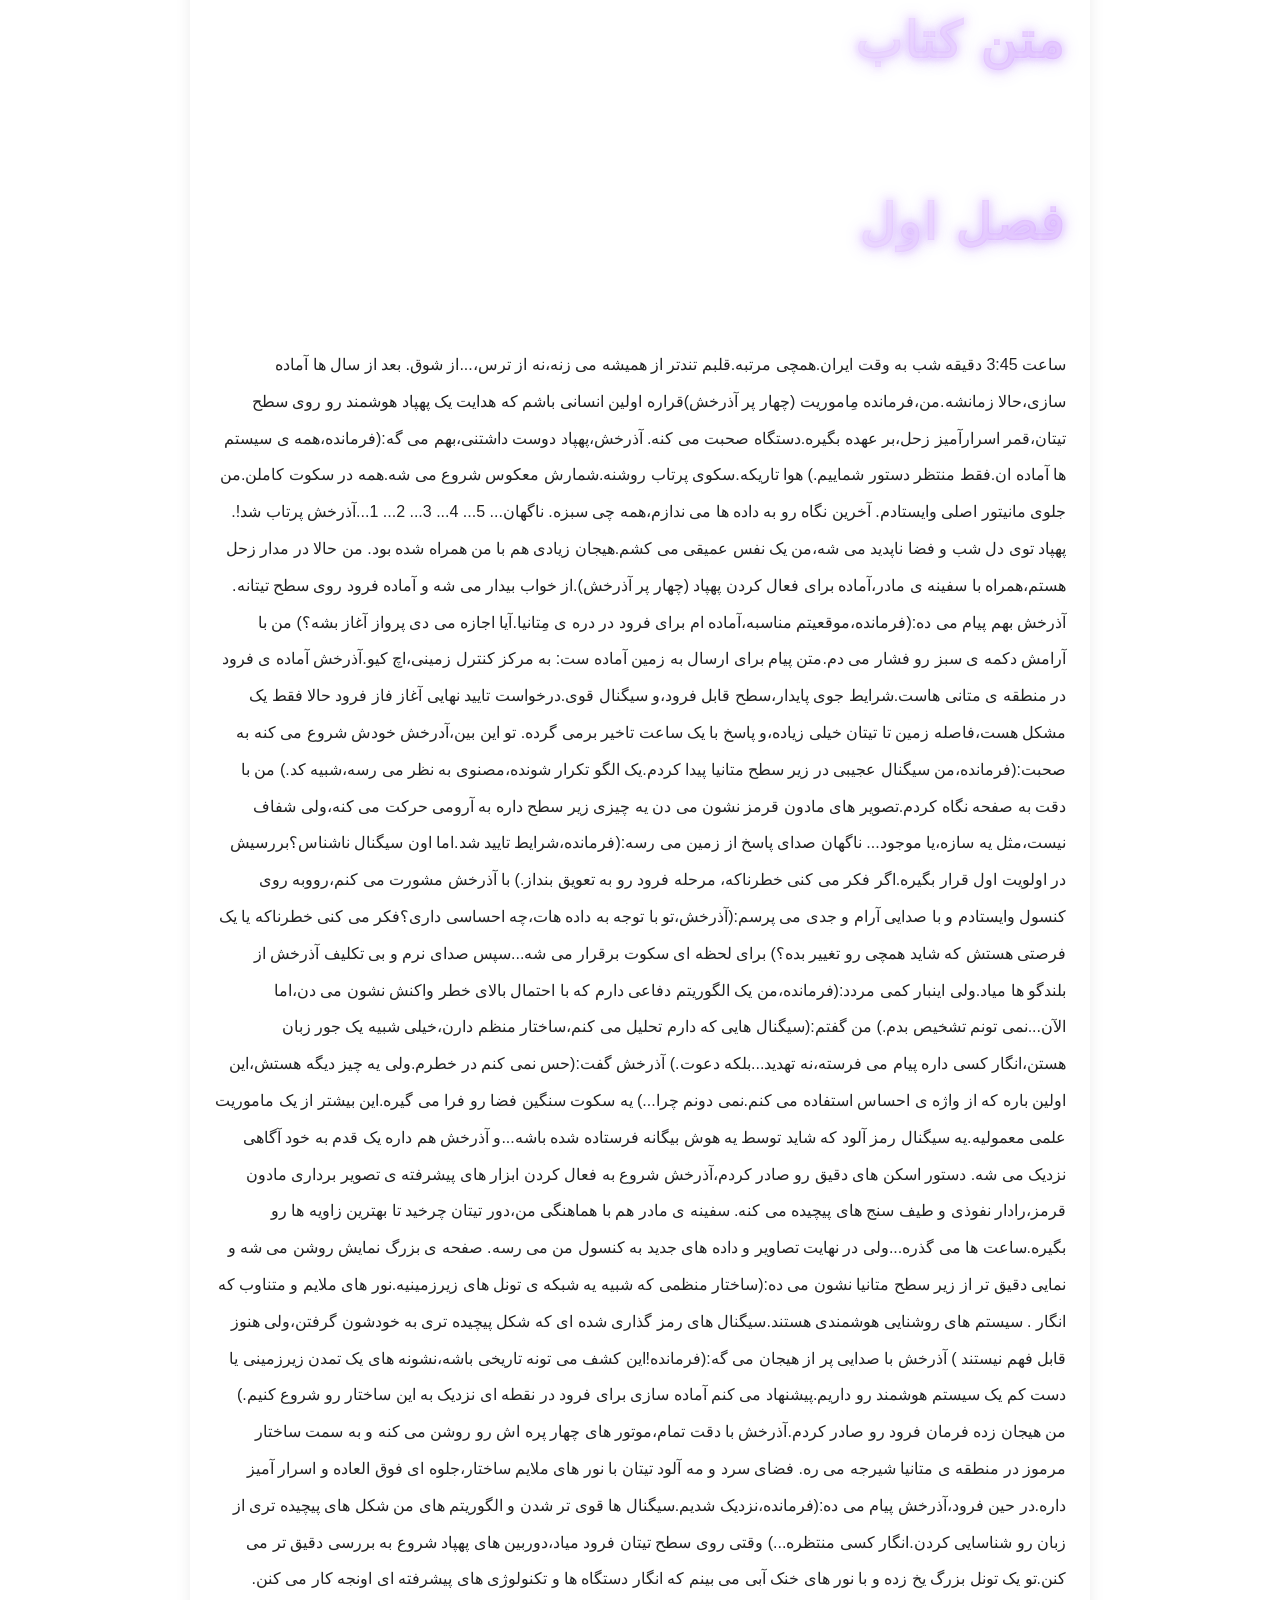
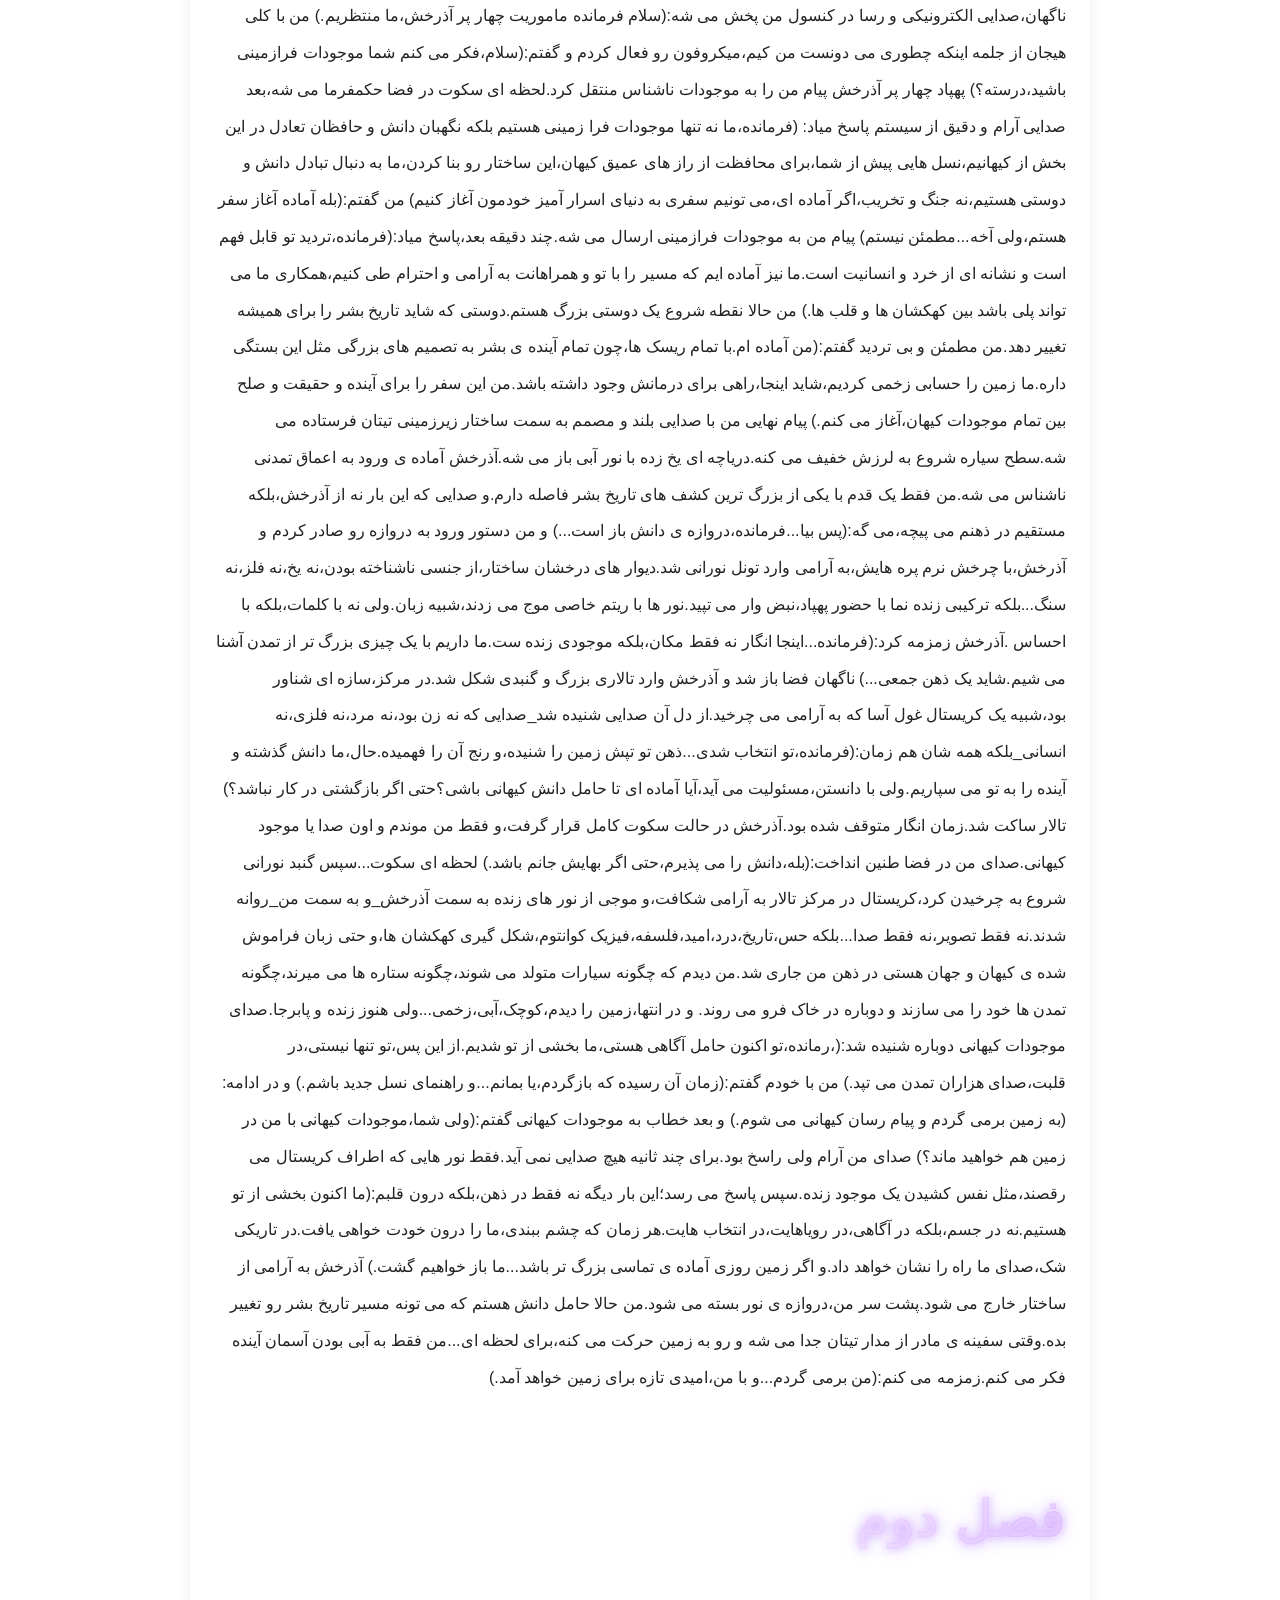
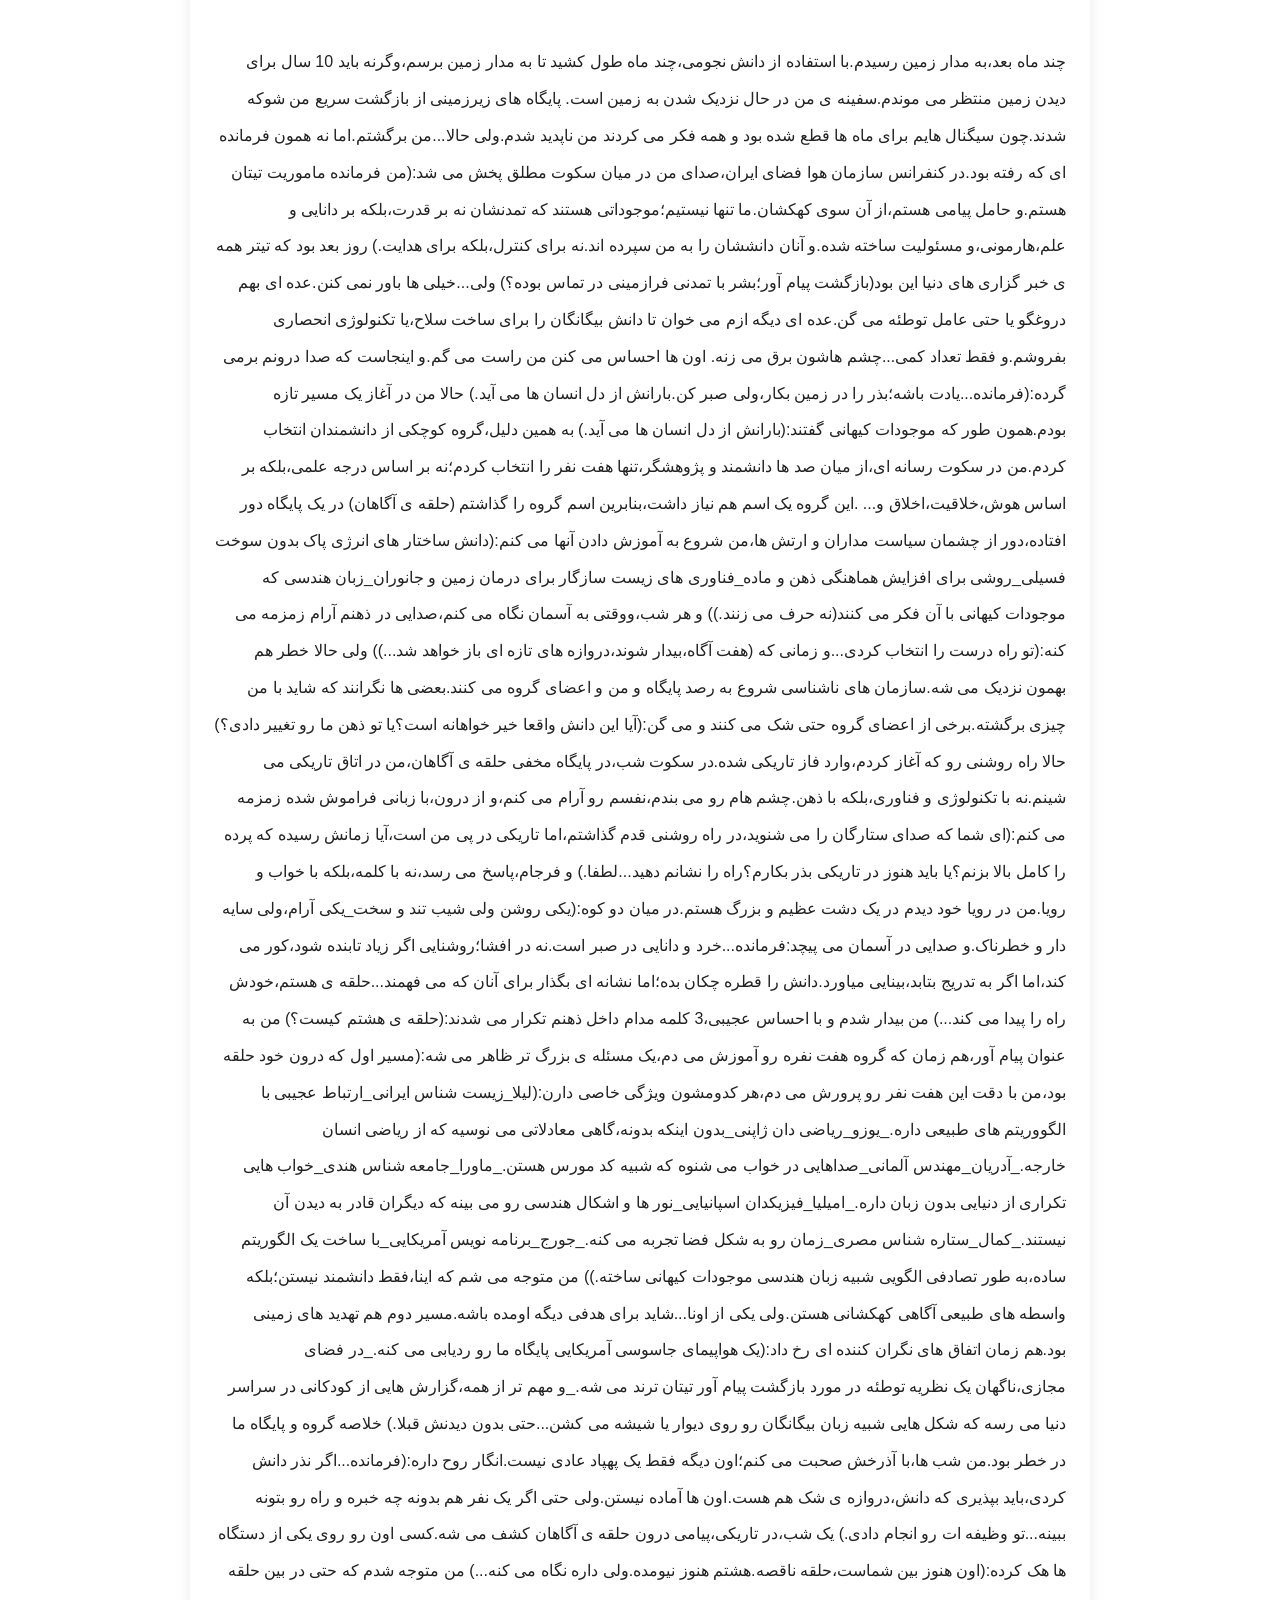
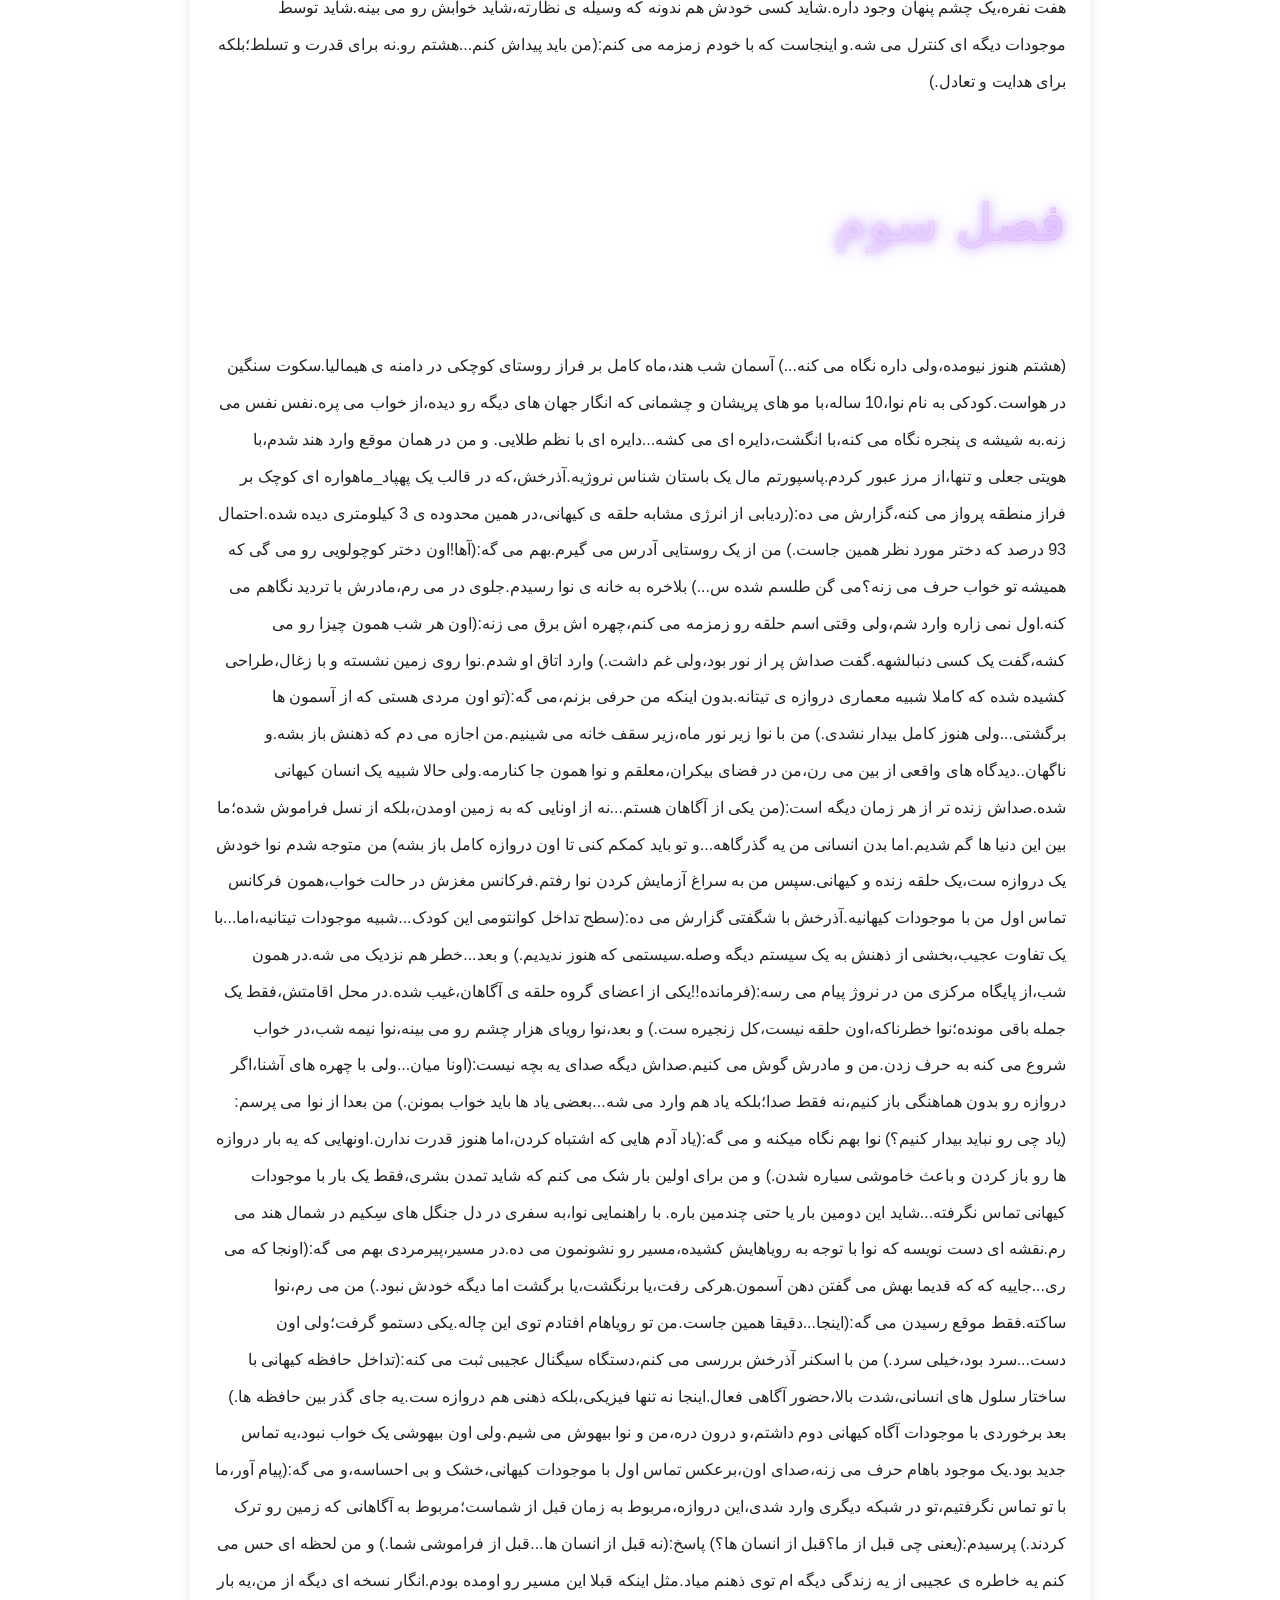
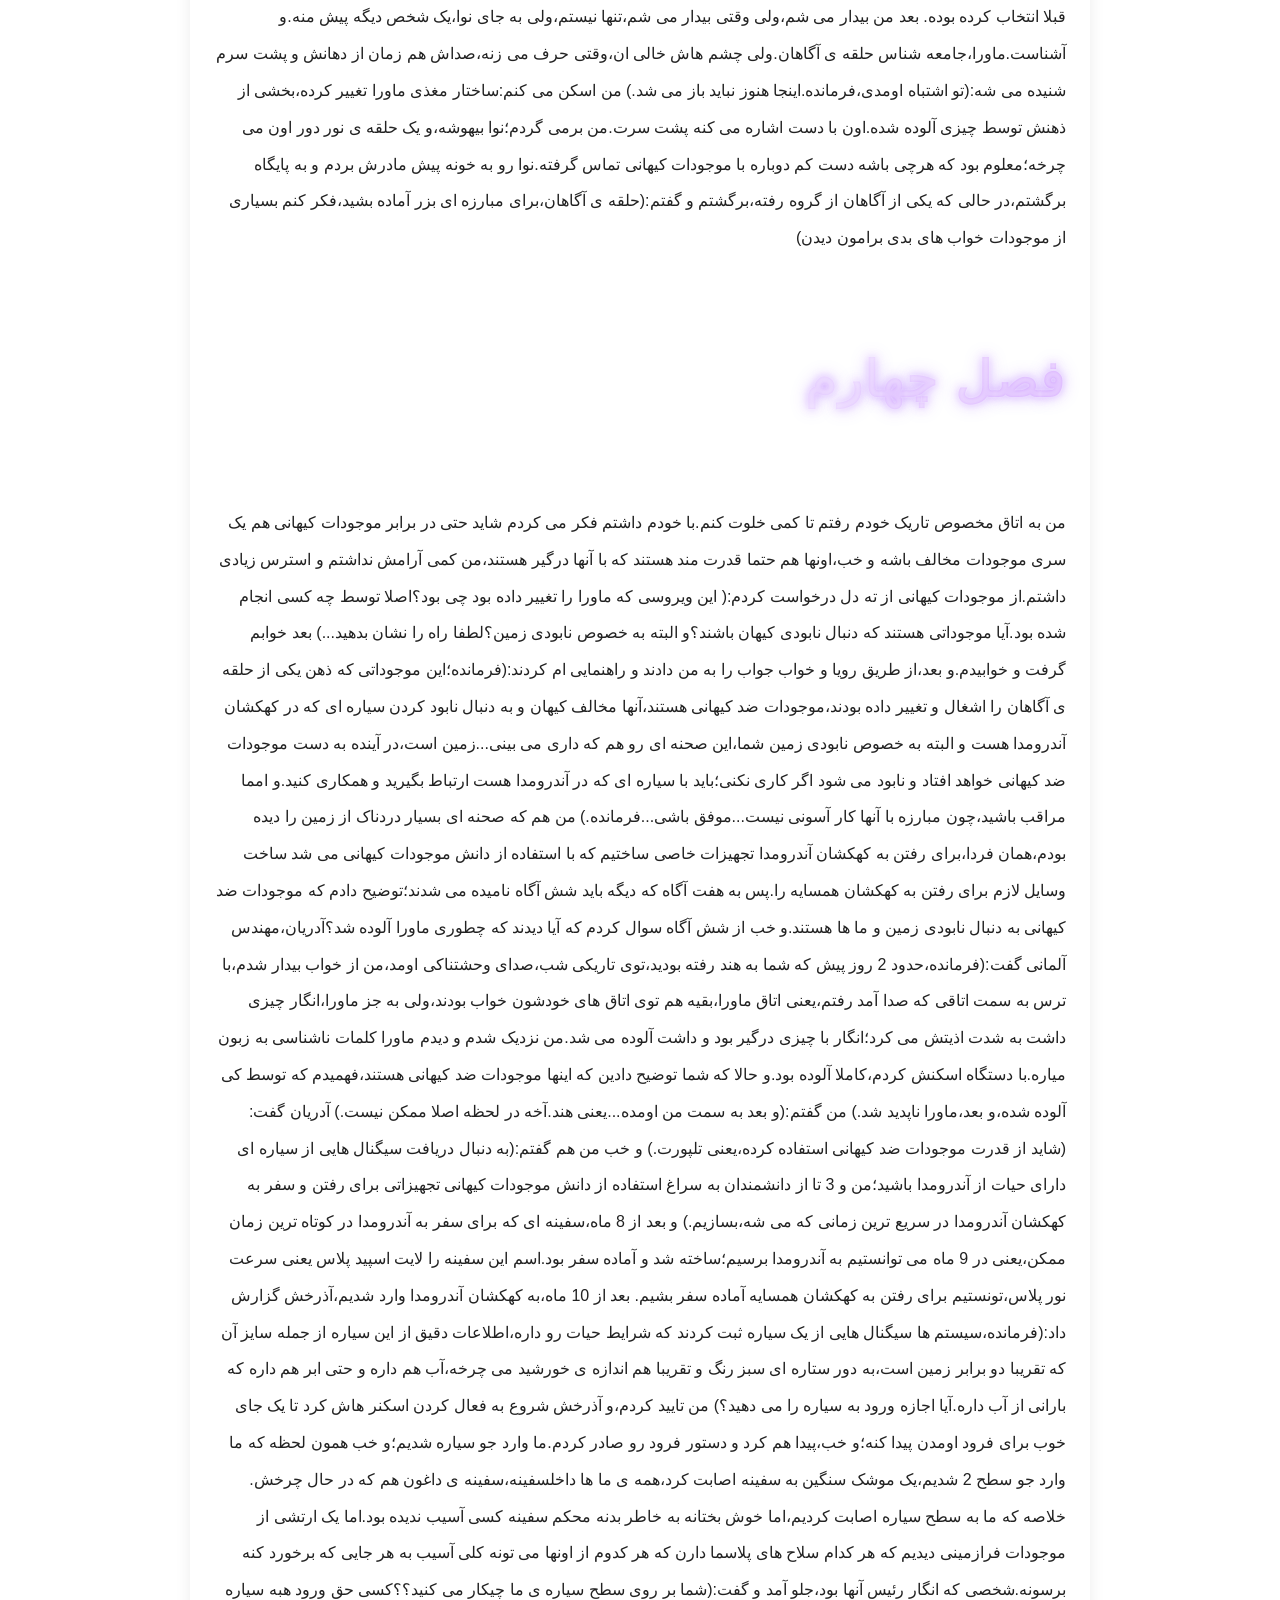
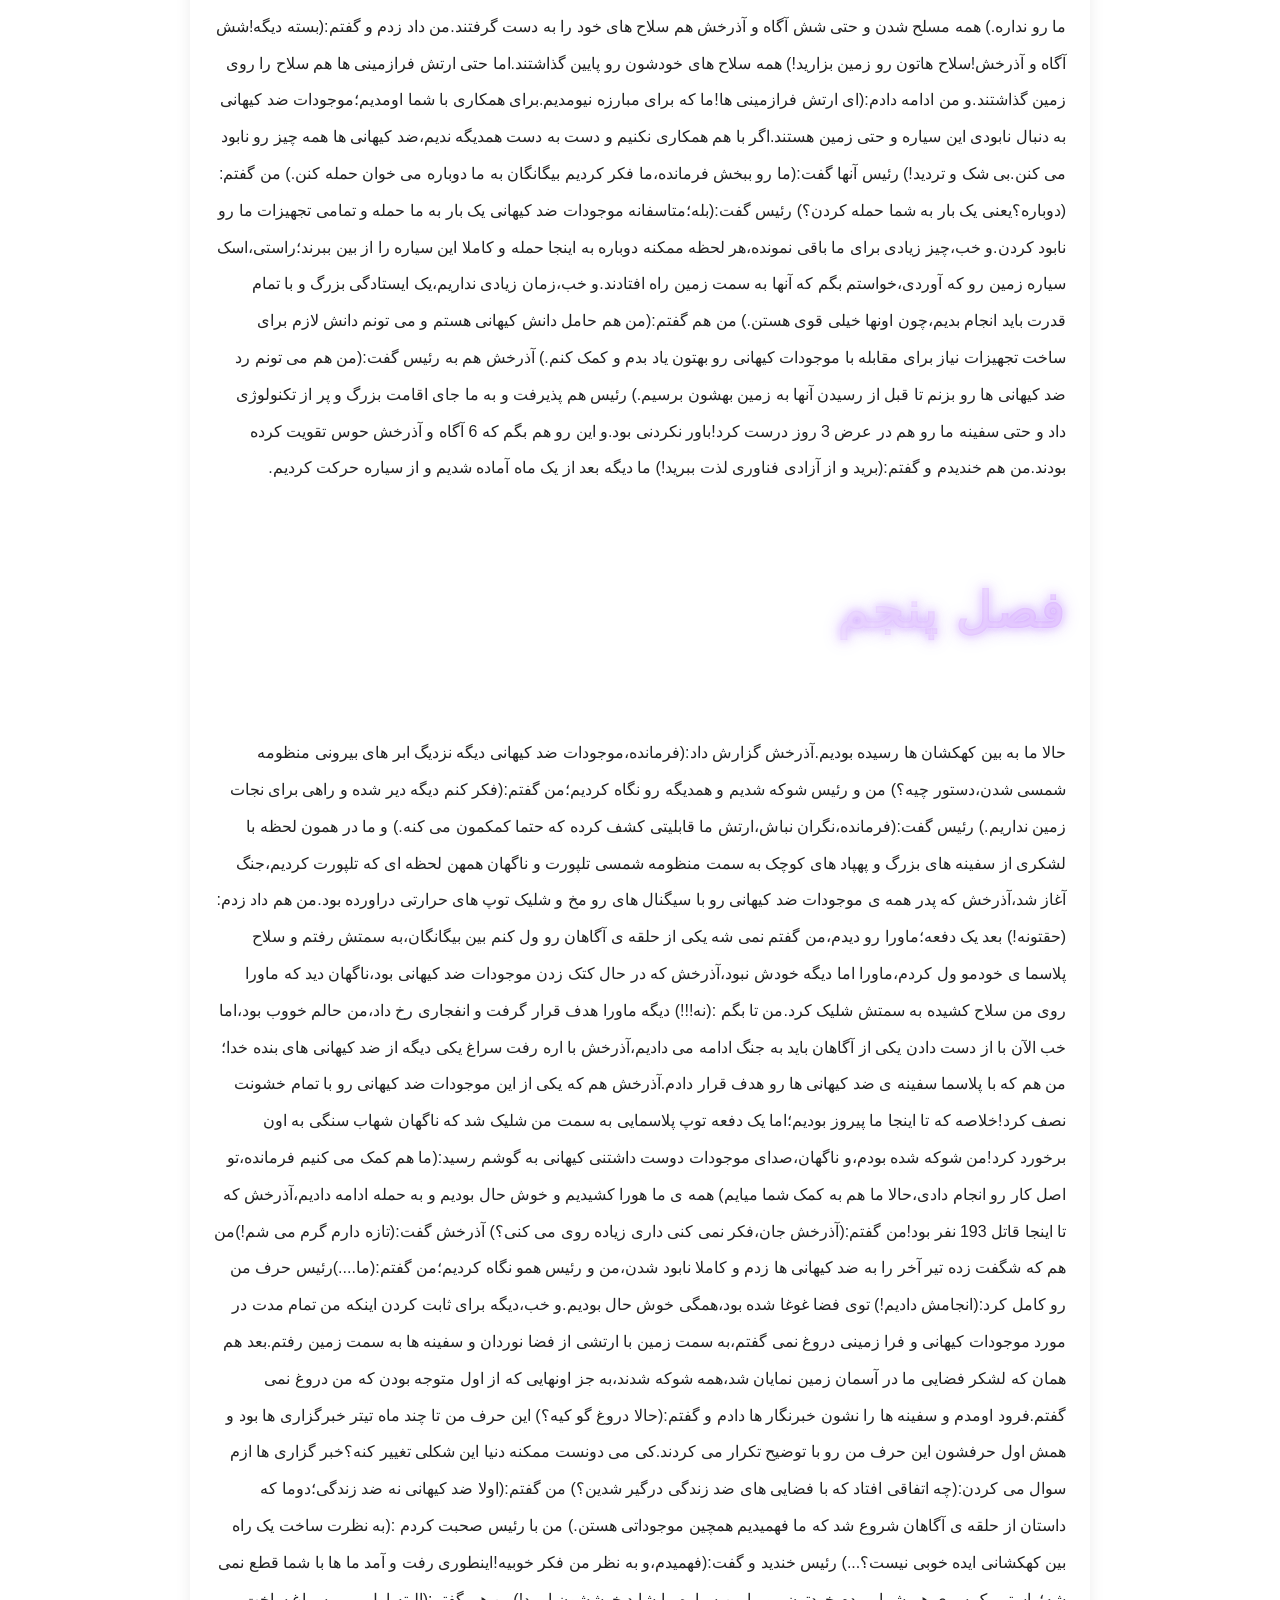
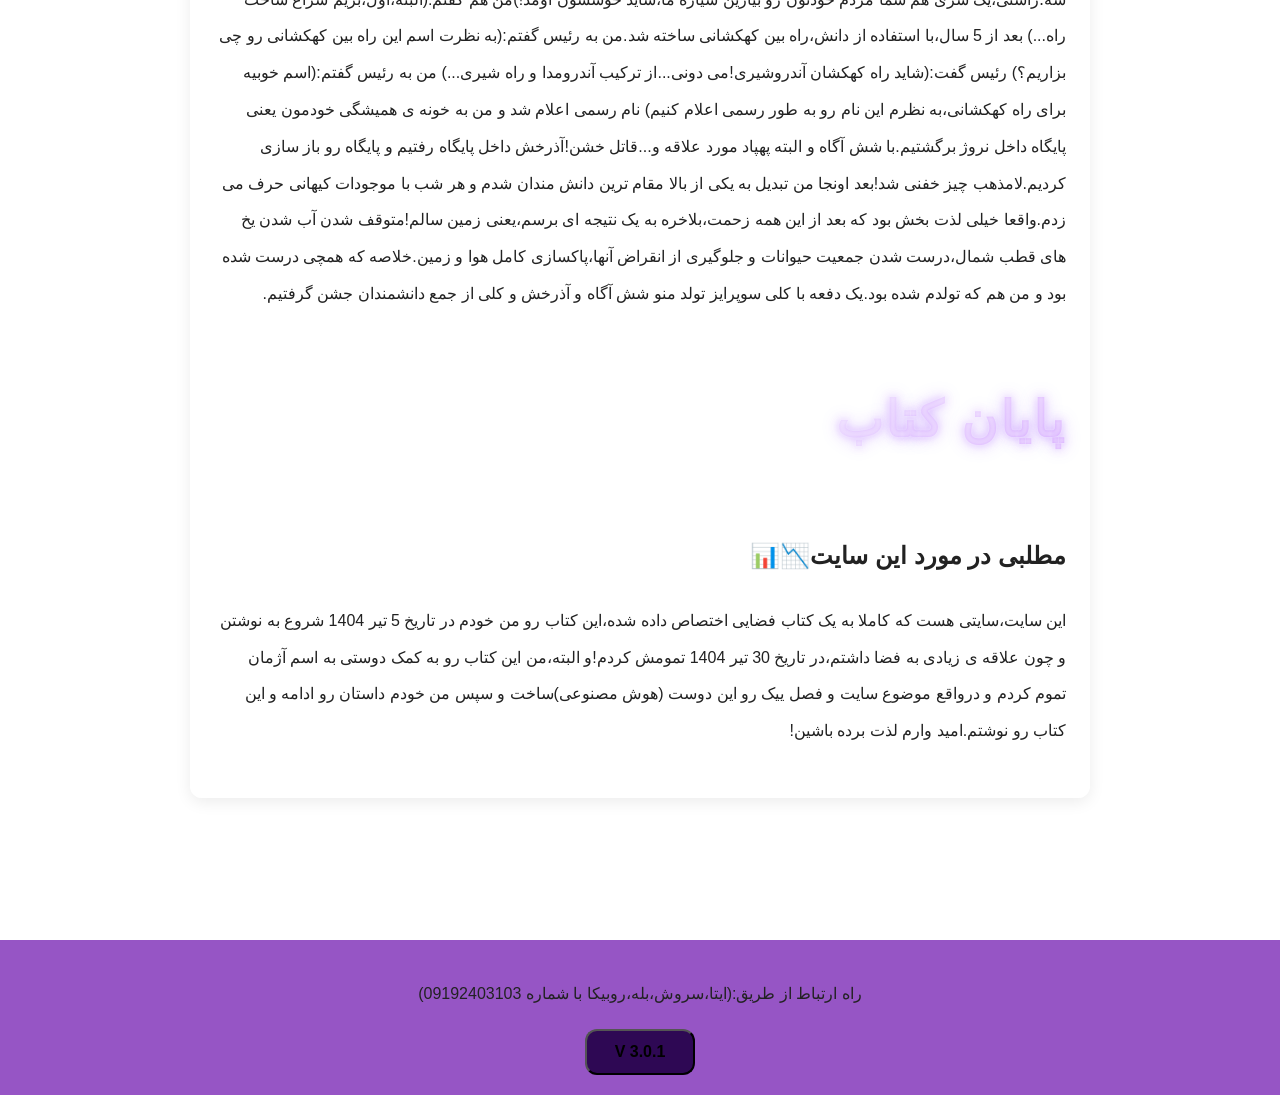
==== commit 3b2e561a: "Update index.html" ====
--- a/index.html
+++ b/index.html
@@ -25,7 +25,7 @@
         
         <!-- بخش نمایش عکس (قبل از ویدیو) -->
         <div class="media-overlay" id="imageOverlay">
-            <img src="YOUR_IMAGE_URL.jpg" alt="Thumbnail" class="preview-img">
+            <img src="Trailer Image.jpg" alt="Thumbnail" class="preview-img">
             <button class="play-trigger-btn" onclick="startVideo()">
                 <span>مشاهده تریلر</span>
             </button>
@@ -33,7 +33,7 @@
 
         <!-- بخش ویدیو -->
         <video id="myVideo" class="content-video">
-            <source src="YOUR_VIDEO_URL.mp4" type="video/mp4">
+            <source src="Trailer.mp4" type="video/mp4">
             مرورگر شما از ویدیو پشتیبانی نمی‌کند.
         </video>
 
--- a/style.css
+++ b/style.css
@@ -149,3 +149,88 @@
         background-position: 0% 50%;
     }
 }
+
+/* استفاده از ID برای اولویت بالا در شناسایی توسط مرورگر */
+
+#mainContainer .space-frame {
+    position: relative !important;
+    width: 100% !important;
+    max-width: 800px !important;
+    aspect-ratio: 16 / 9 !important;
+    border-radius: 20px !important;
+    overflow: hidden !important;
+    border: 2px solid rgba(0, 212, 255, 0.5) !important;
+    box-shadow: 0 0 40px rgba(0, 212, 255, 0.4), 
+                inset 0 0 30px rgba(106, 13, 173, 0.3) !important;
+    background: #000 !important;
+    display: block !important;
+}
+
+#mainContainer .media-overlay {
+    position: absolute !important;
+    top: 0 !important;
+    left: 0 !important;
+    width: 100% !important;
+    height: 100% !important;
+    z-index: 10 !important;
+    display: flex !important;
+    justify-content: center !important;
+    align-items: center !important;
+    transition: opacity 0.8s ease-in-out !important;
+}
+
+#mainContainer .preview-img {
+    width: 100% !important;
+    height: 100% !important;
+    object-fit: cover !important;
+    opacity: 0.6 !important;
+}
+
+#mainContainer .play-trigger-btn {
+    position: absolute !important;
+    z-index: 11 !important;
+    padding: 15px 35px !important;
+    background: rgba(0, 0, 0, 0.5) !important;
+    border: 2px solid #00d4ff !important;
+    color: #ffffff !important;
+    border-radius: 50px !important;
+    cursor: pointer !important;
+    font-size: 1.1rem !important;
+    backdrop-filter: blur(8px) !important;
+    box-shadow: 0 0 20px #00d4ff !important;
+    transition: all 0.3s ease !important;
+}
+
+#mainContainer .play-trigger-btn:hover {
+    background: #00d4ff !important;
+    color: #000 !important;
+    transform: scale(1.1) !important;
+}
+
+#mainContainer .content-video {
+    width: 100% !important;
+    height: 100% !important;
+    object-fit: cover !important;
+    display: block !important;
+}
+
+#mainContainer .fullscreen-btn {
+    position: absolute !important;
+    bottom: 20px !important;
+    right: 20px !important;
+    z-index: 20 !important;
+    background: rgba(255, 255, 255, 0.2) !important;
+    border: 1px solid rgba(255, 255, 255, 0.4) !important;
+    color: white !important;
+    padding: 8px 12px !important;
+    border-radius: 8px !important;
+    cursor: pointer !important;
+    backdrop-filter: blur(5px) !important;
+}
+
+
+
+
+
+
+   
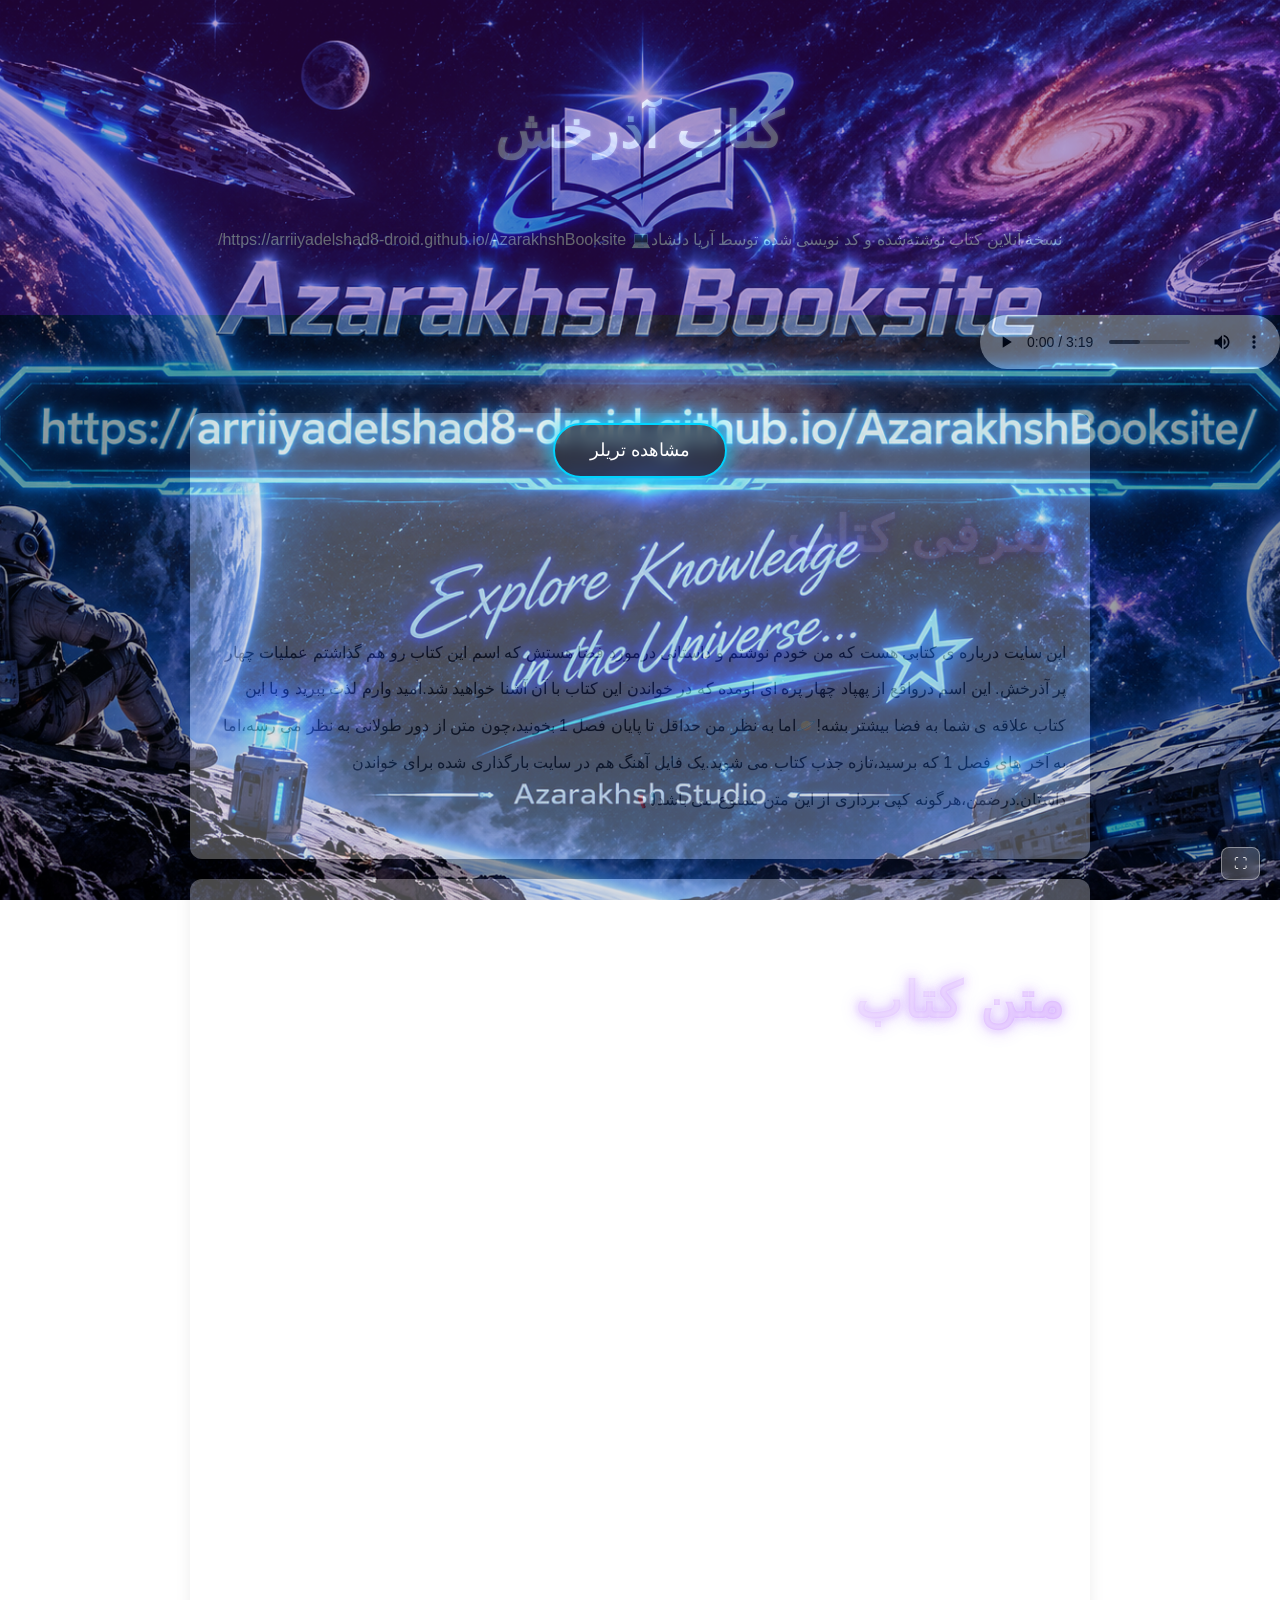
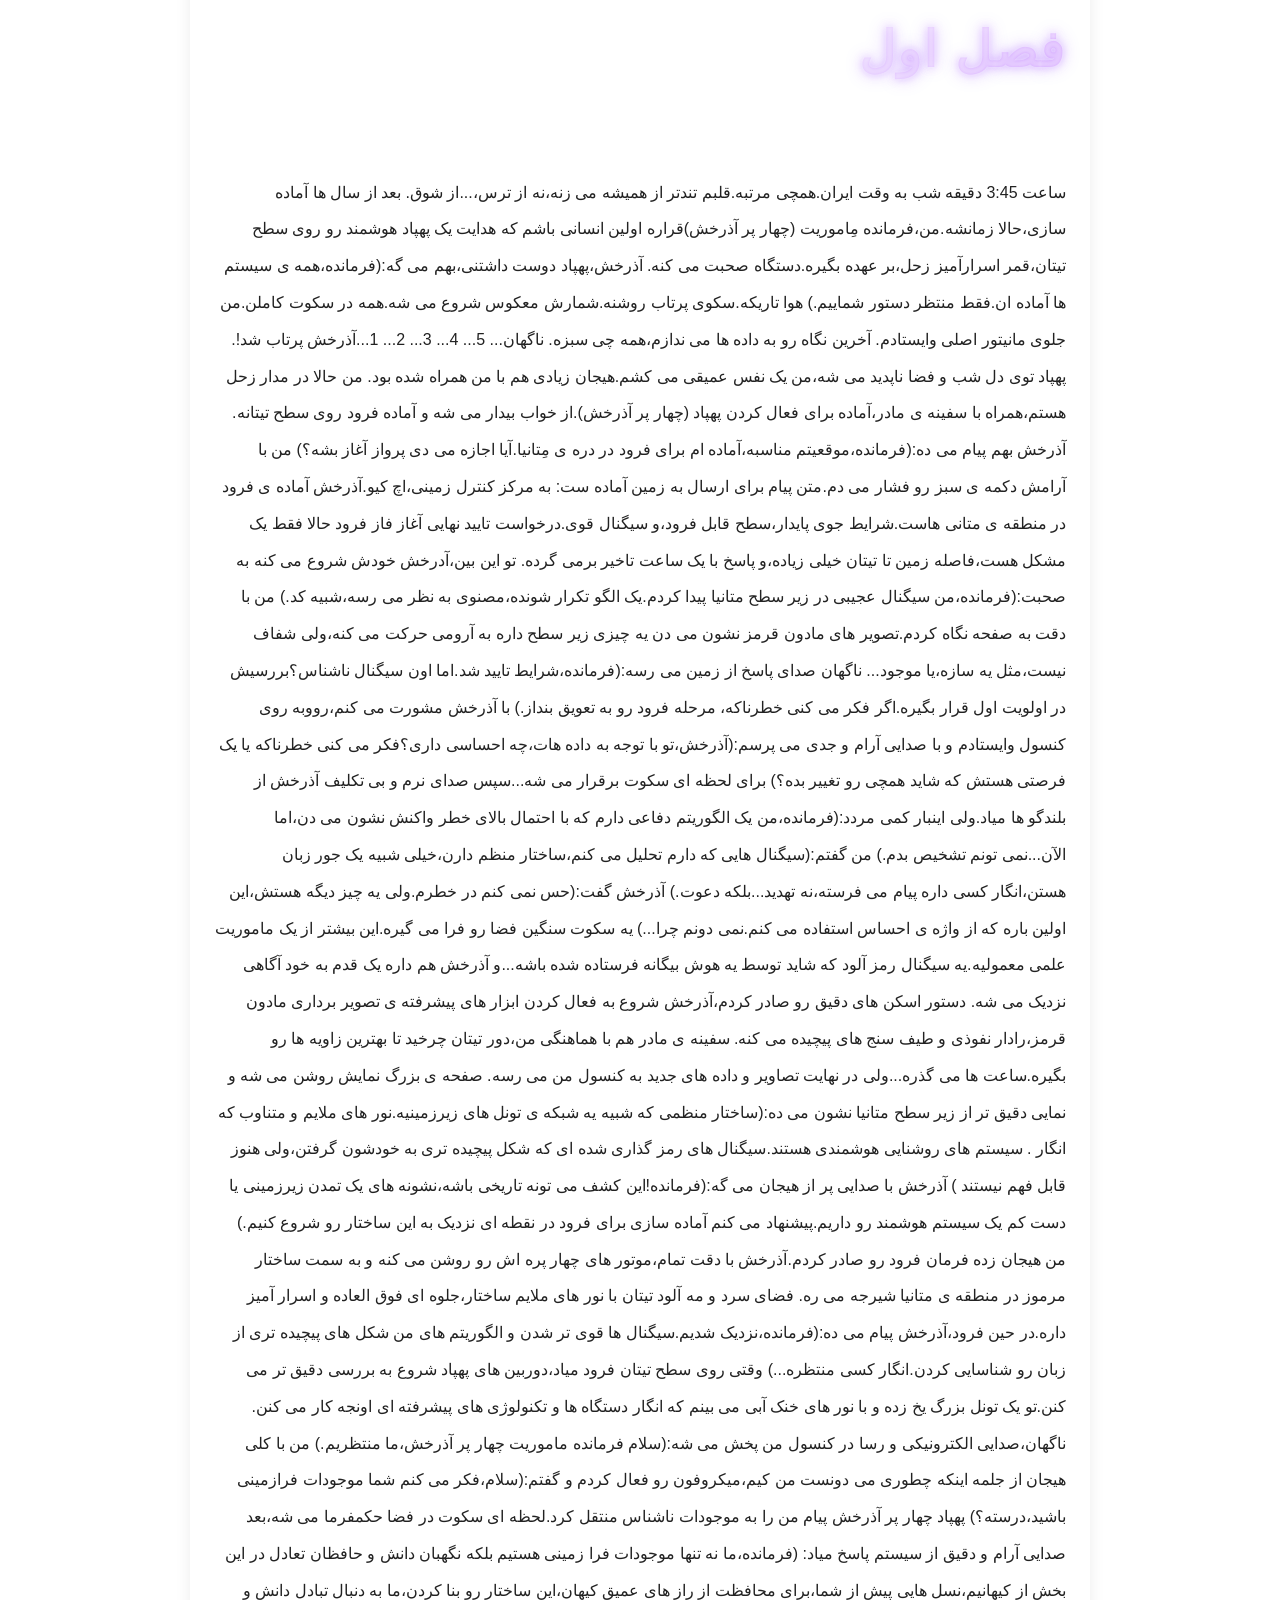
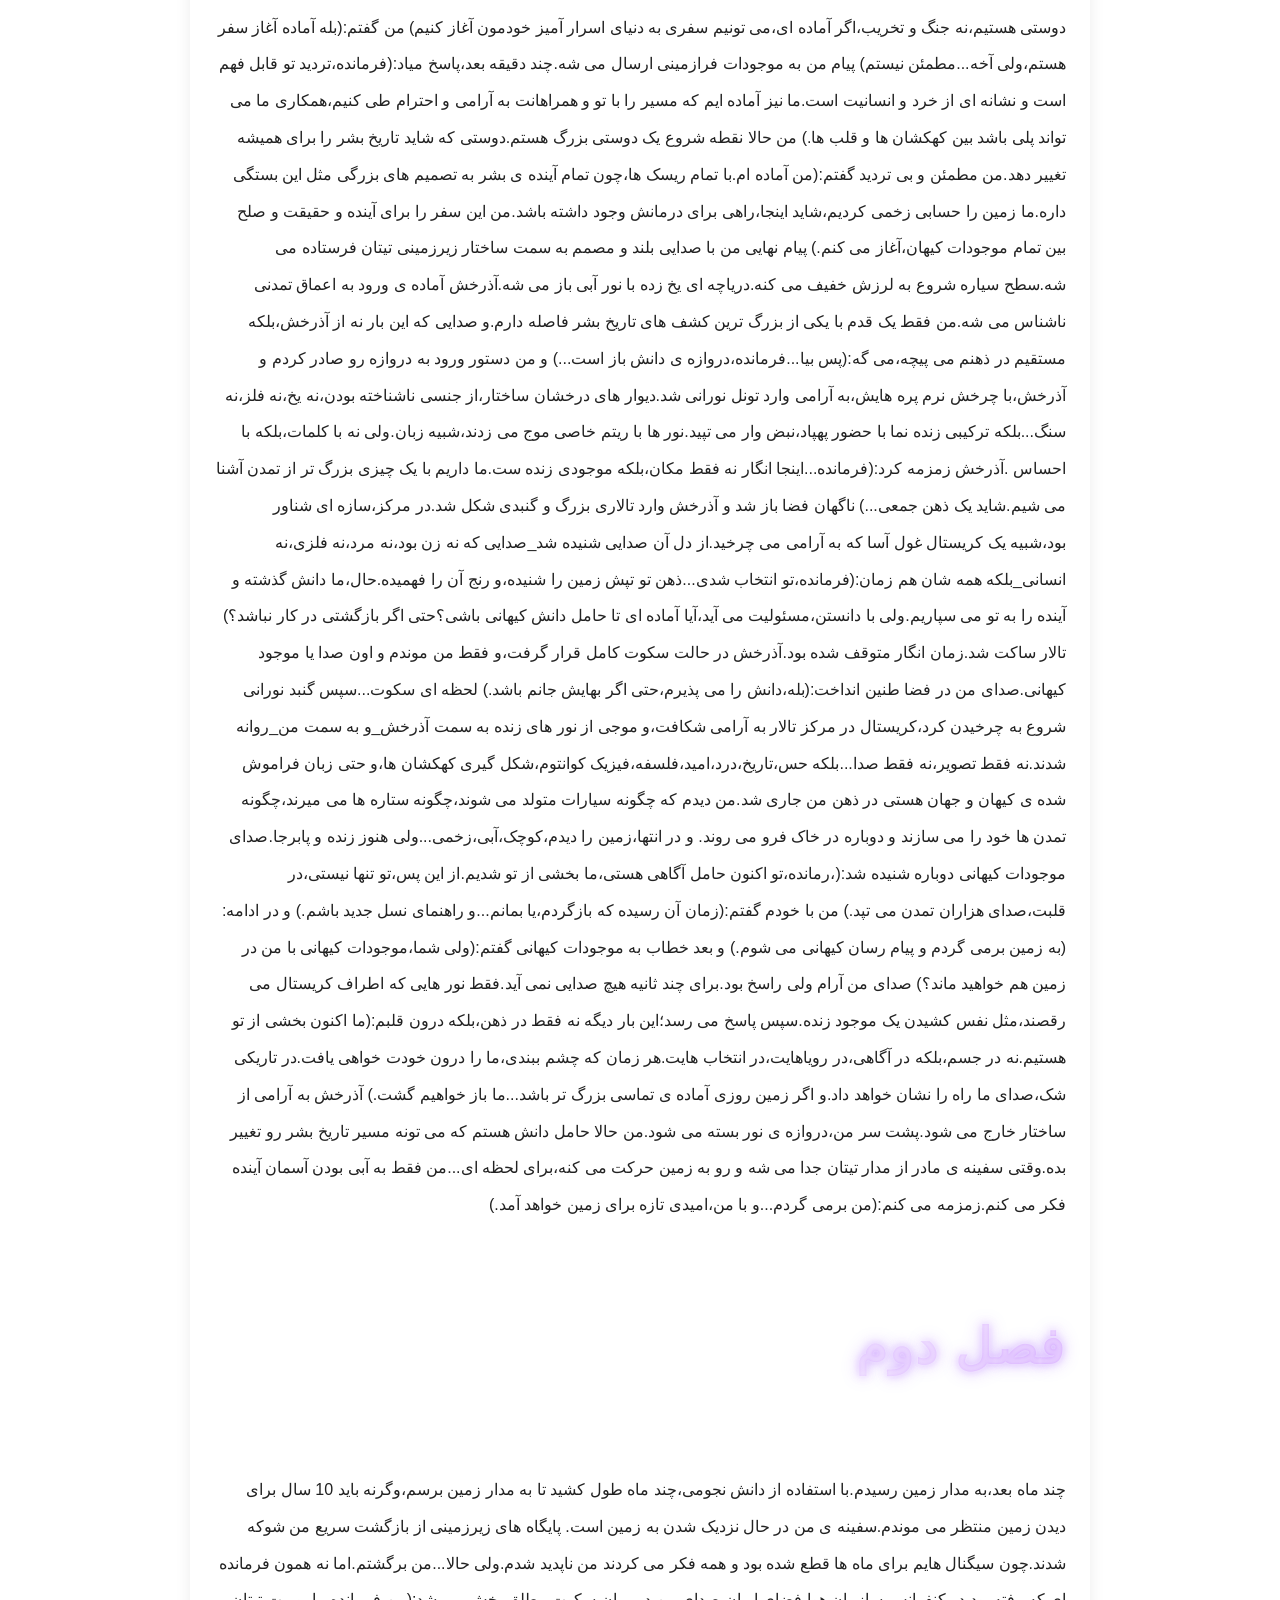
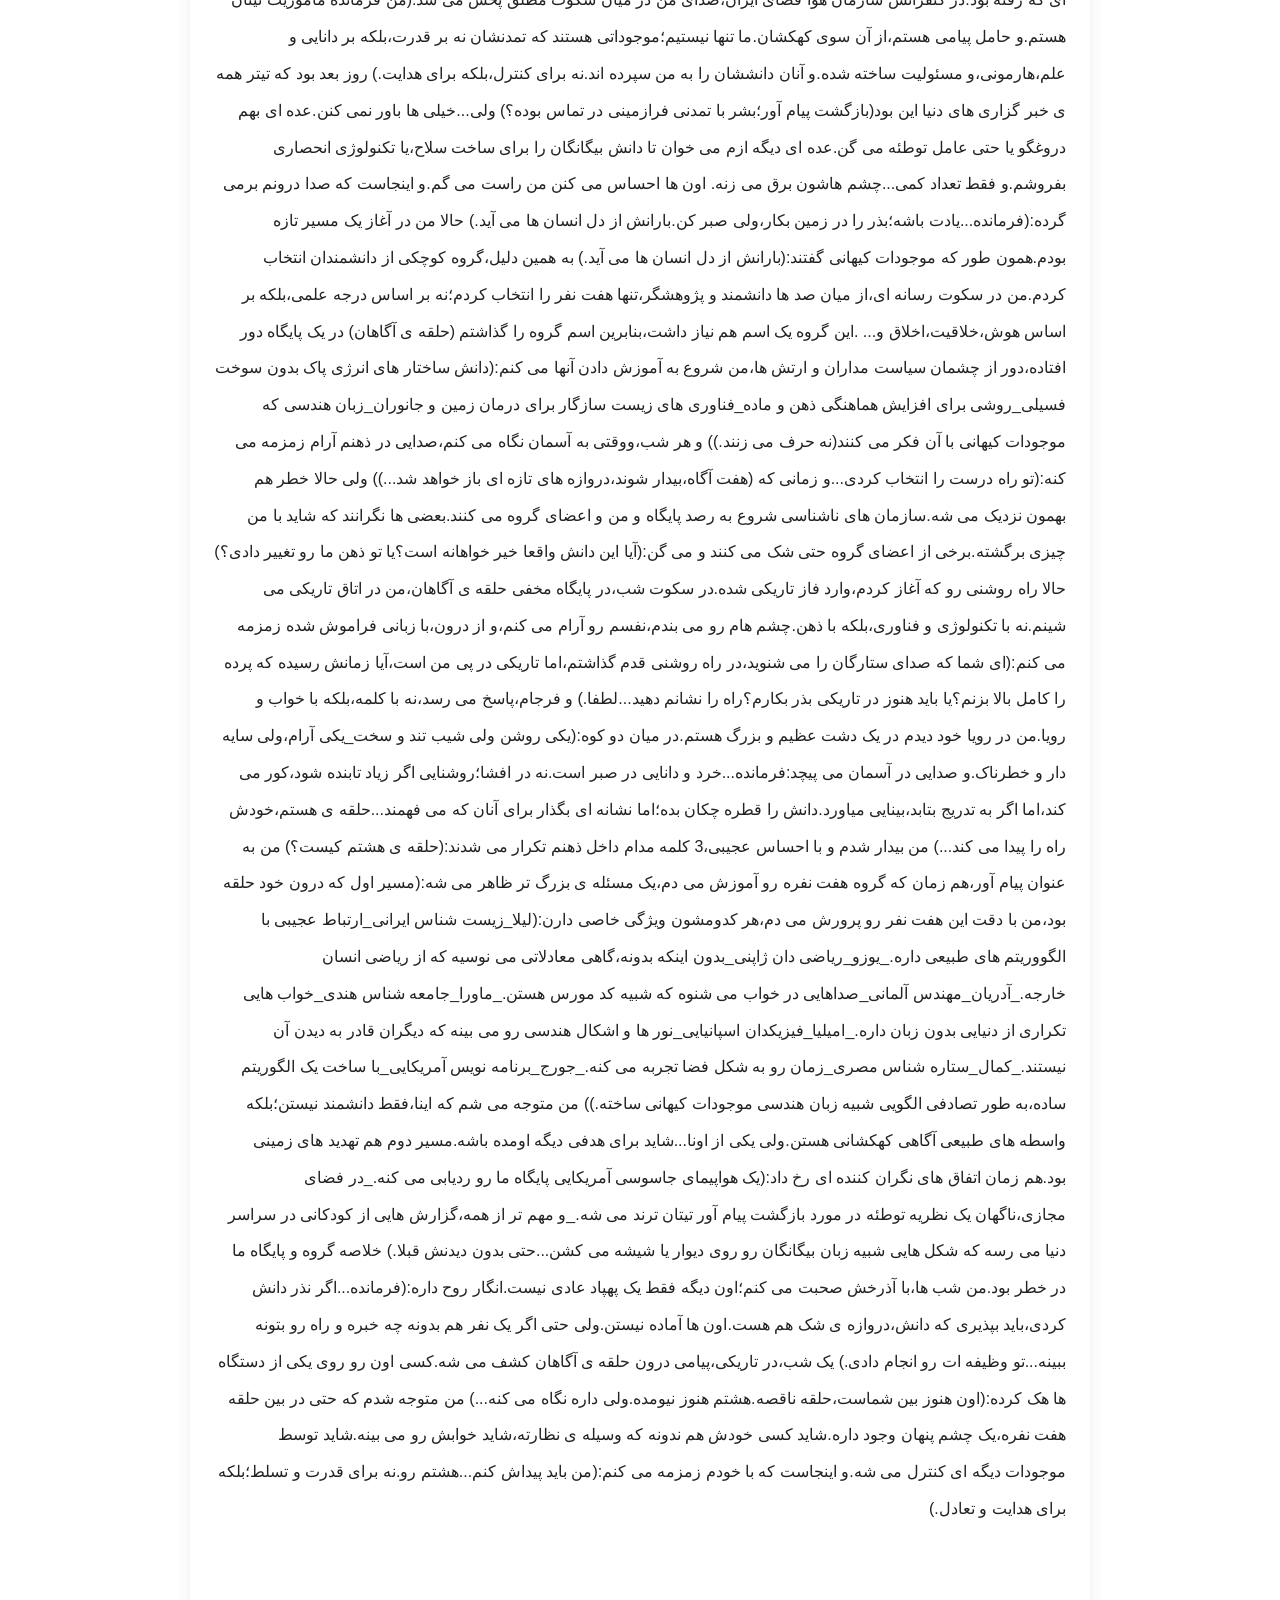
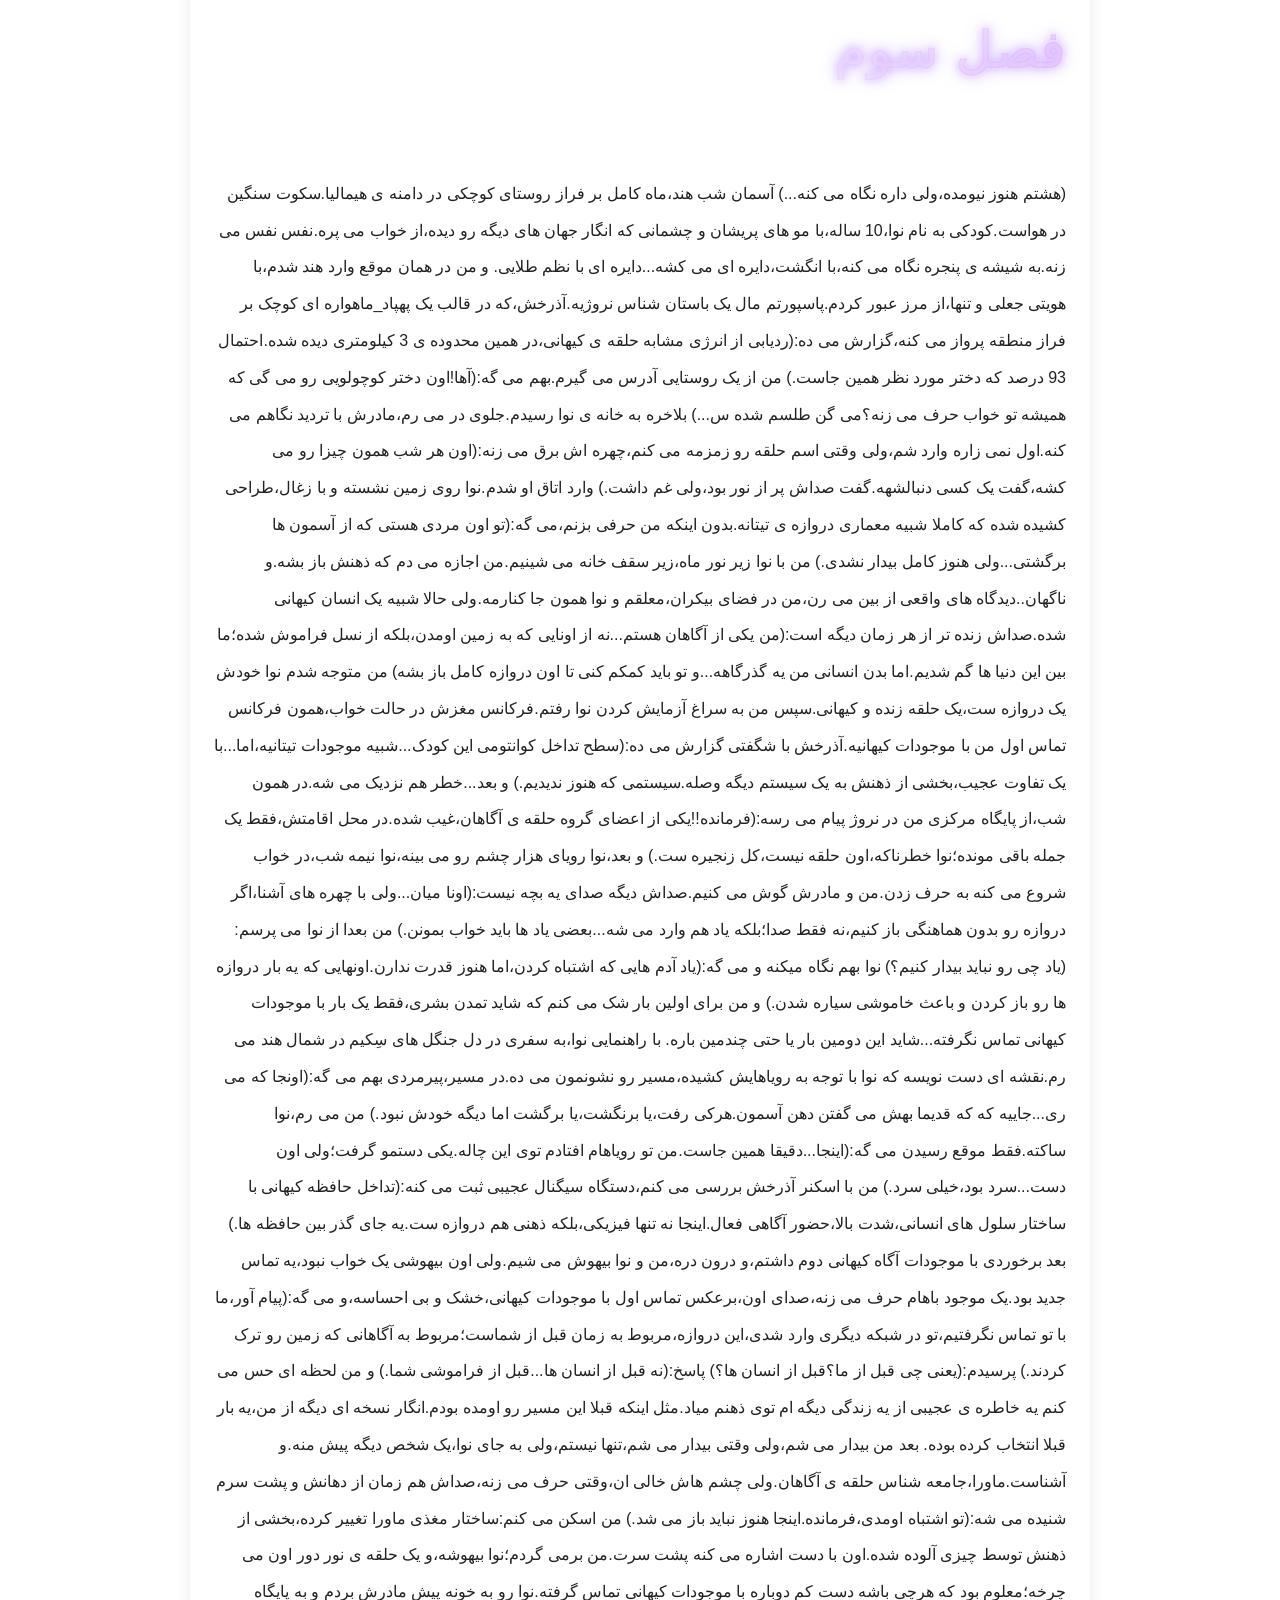
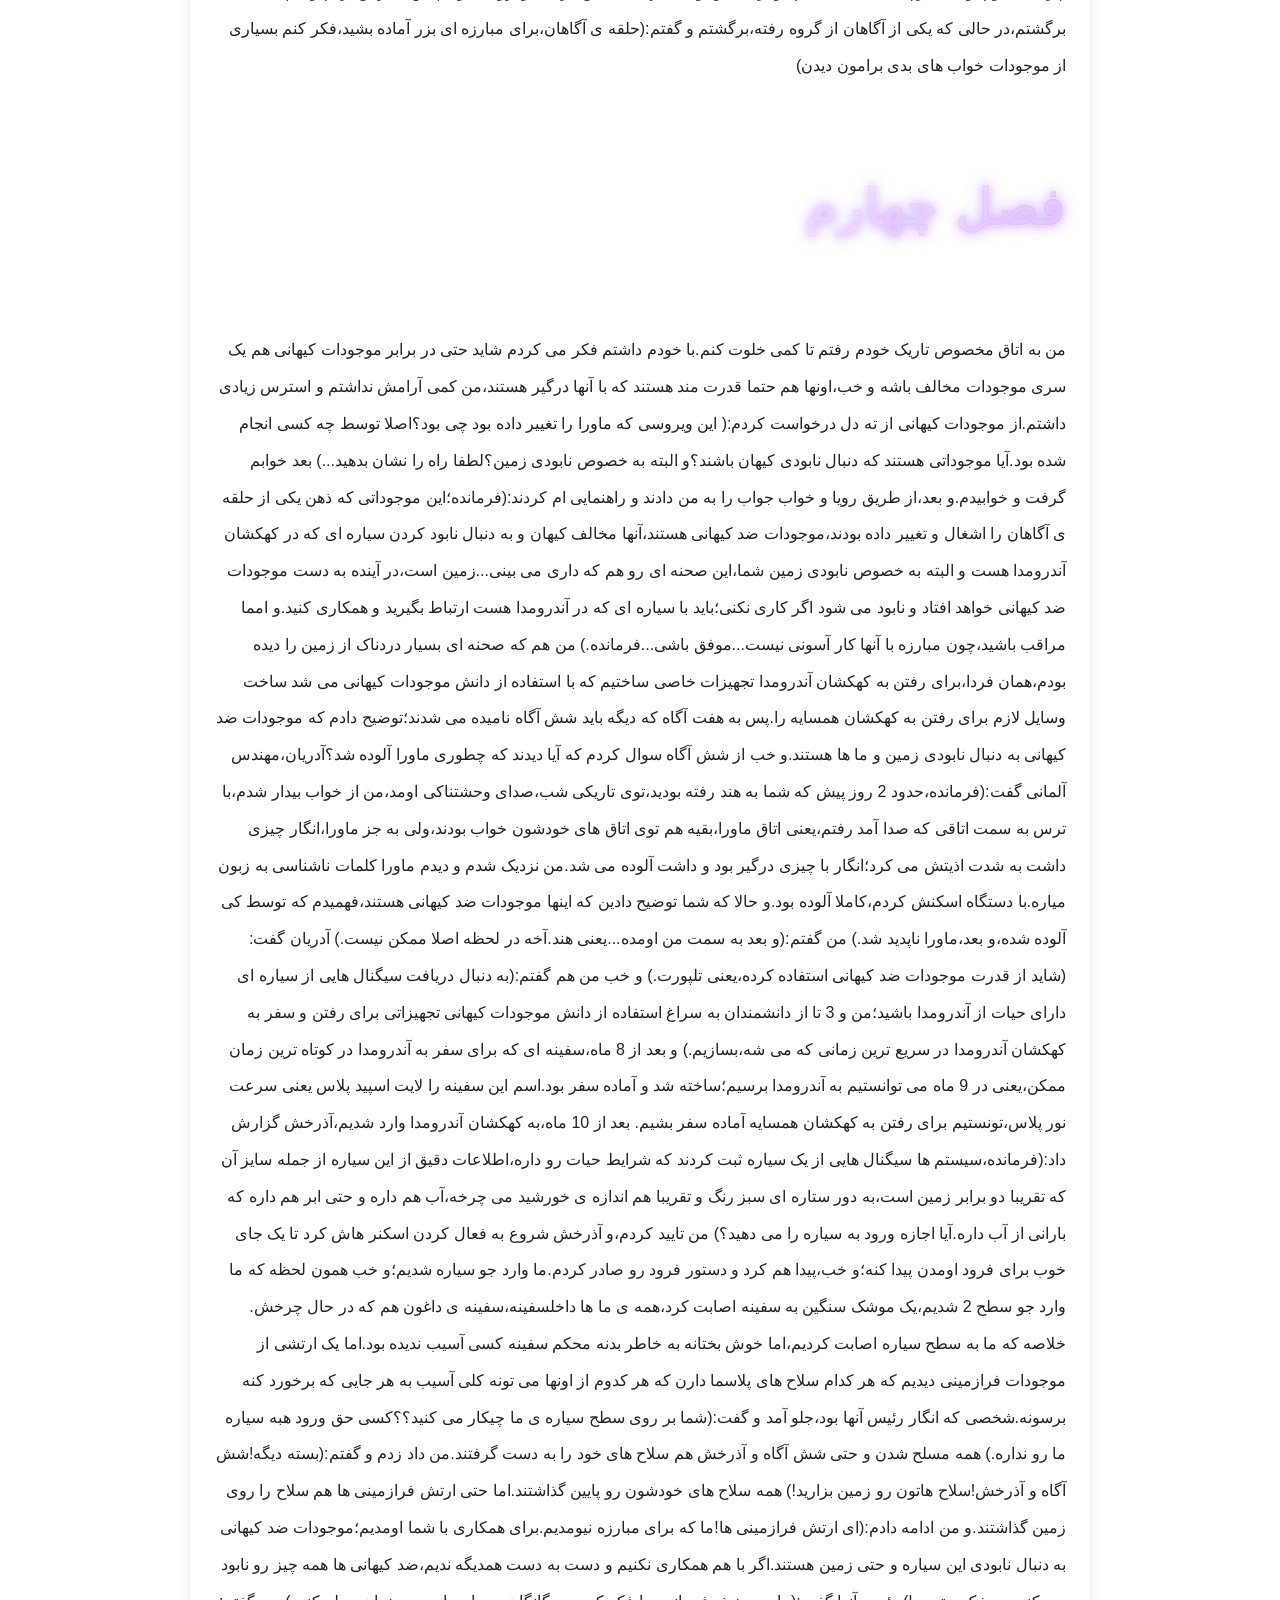
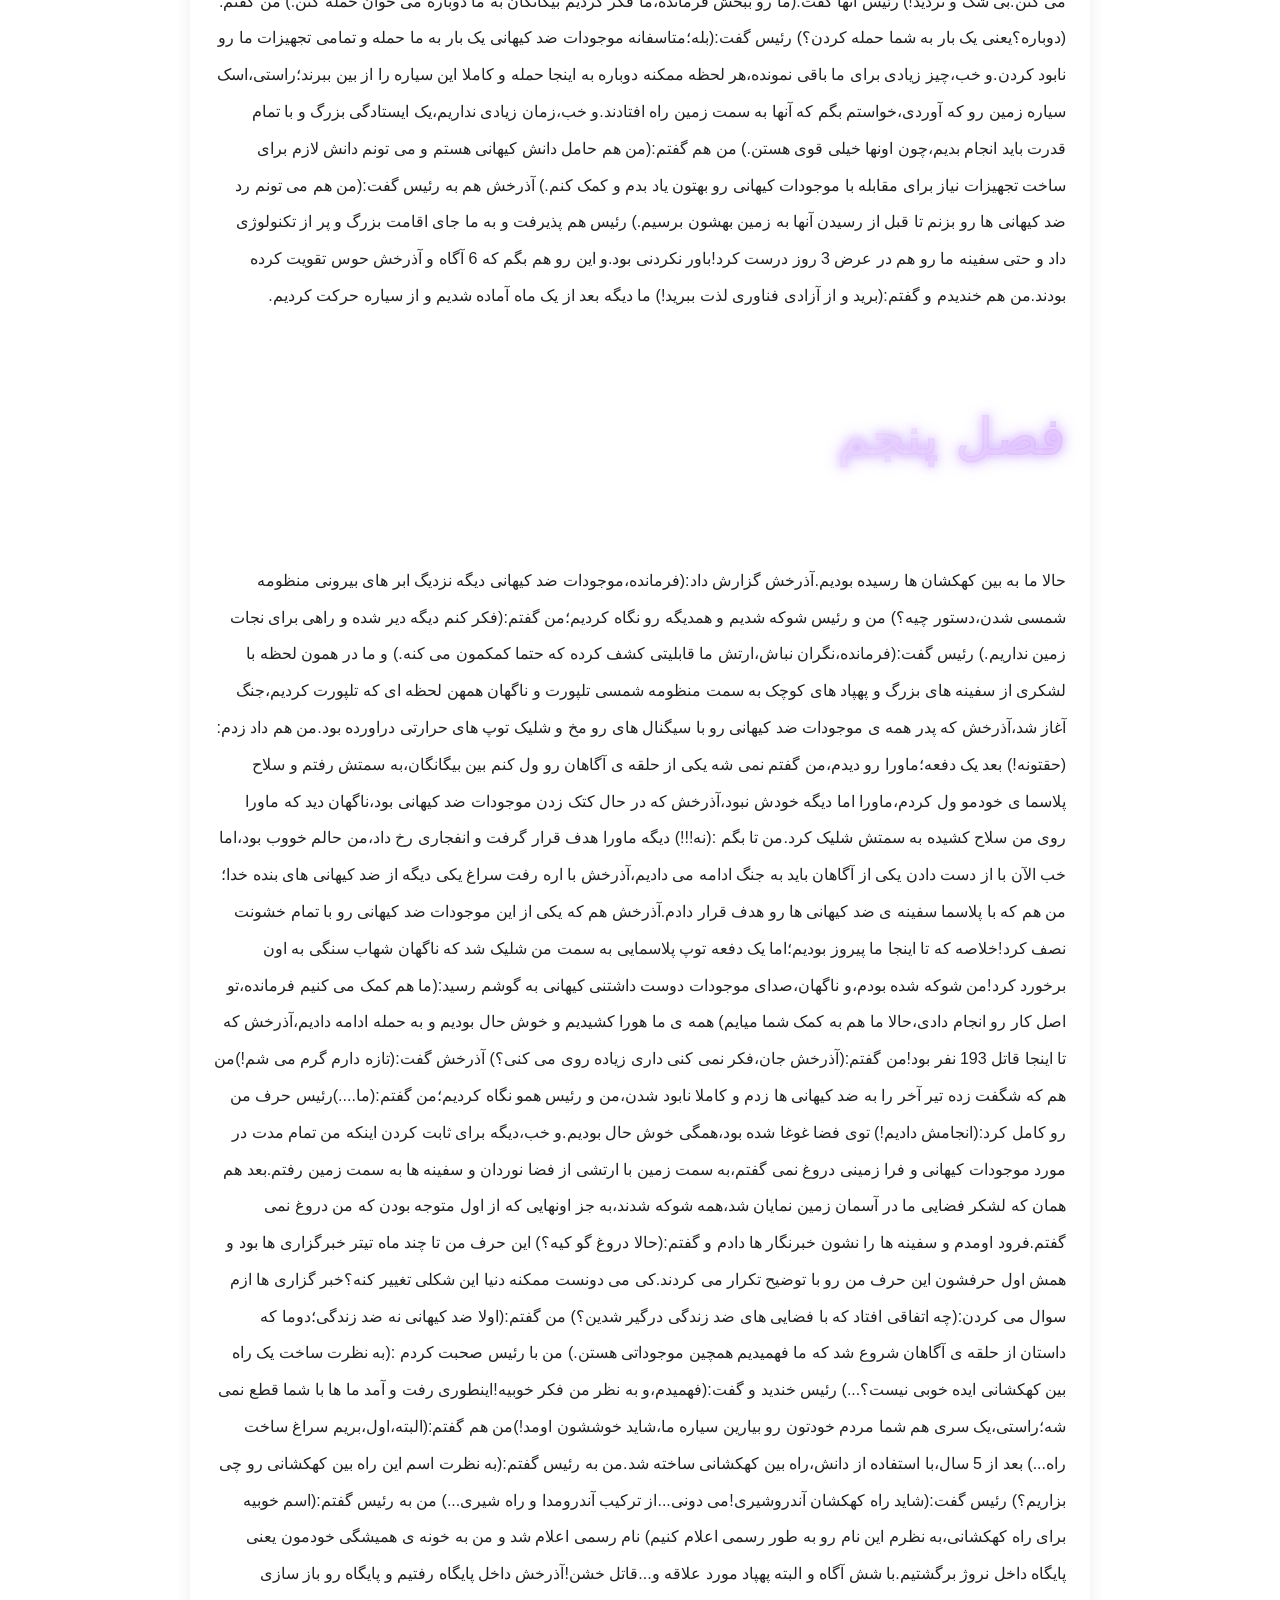
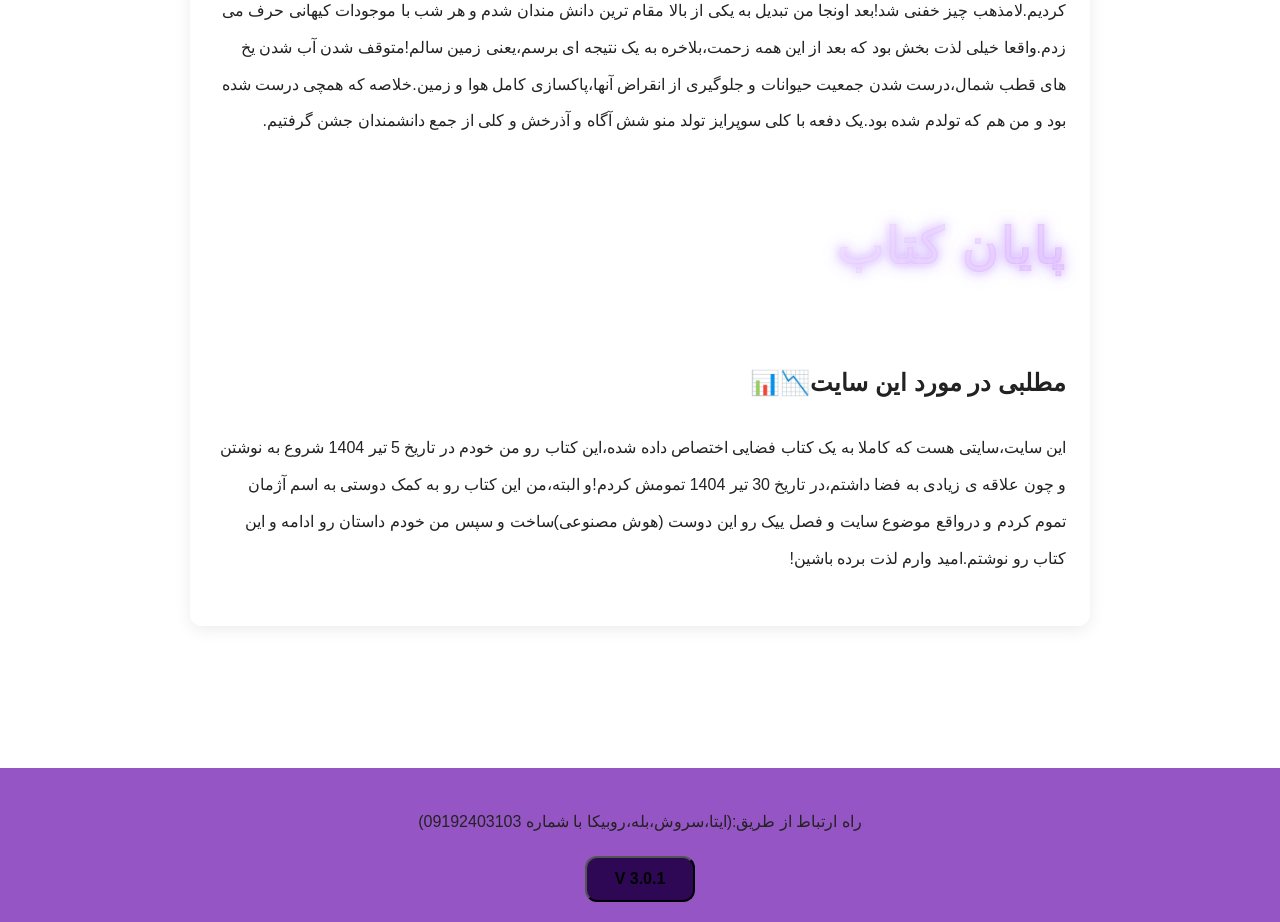
==== commit 7e4b36f2: "Update index.html" ====
--- a/index.html
+++ b/index.html
@@ -19,7 +19,20 @@
   </header>
   <audio controls loop src="audio.mp3"></audio>
 
-      <!-- شروع قاب فضایی -->
+  <main class="container">
+    <section class="intro">
+          
+      <h2 class="magic-text">معرفی کتاب </h2>
+      <p>
+        این سایت درباره ی کتابی هست که من خودم نوشتم و داستانی درمورد فضا هستش که اسم این کتاب رو هم گذاشتم عملیات چهار پر آذرخش.
+        این اسم درواقع از پهپاد چهار پره ای اومده که در خواندن این کتاب با آن آشنا خواهید شد.امید وارم لذت ببرید و با این کتاب علاقه 
+        ی شما به فضا بیشتر بشه!🪐اما به نظر من حداقل تا پایان فصل 1 بخونید،چون متن از دور طولانی به نظر می رسه،اما به آخر های فصل 1 که برسید،تازه جذب کتاب می شوید.یک فایل آهنگ هم در سایت بارگذاری شده برای خواندن داستان.درضمن،هرگونه کپی برداری از این متن ممنوع می باشد📢
+      </p>
+    </section>
+
+    <section class="book-content">
+      <h2 class="magic-text">متن کتاب </h2>
+                <!-- شروع قاب فضایی -->
 <div class="space-container" id="mainContainer">
     <div class="space-frame">
         
@@ -45,19 +58,6 @@
 </div>
 <!-- پایان قاب فضایی -->
 
-
-  <main class="container">
-    <section class="intro">
-      <h2 class="magic-text">معرفی کتاب </h2>
-      <p>
-        این سایت درباره ی کتابی هست که من خودم نوشتم و داستانی درمورد فضا هستش که اسم این کتاب رو هم گذاشتم عملیات چهار پر آذرخش.
-        این اسم درواقع از پهپاد چهار پره ای اومده که در خواندن این کتاب با آن آشنا خواهید شد.امید وارم لذت ببرید و با این کتاب علاقه 
-        ی شما به فضا بیشتر بشه!🪐اما به نظر من حداقل تا پایان فصل 1 بخونید،چون متن از دور طولانی به نظر می رسه،اما به آخر های فصل 1 که برسید،تازه جذب کتاب می شوید.یک فایل آهنگ هم در سایت بارگذاری شده برای خواندن داستان.درضمن،هرگونه کپی برداری از این متن ممنوع می باشد📢
-      </p>
-    </section>
-
-    <section class="book-content">
-      <h2 class="magic-text">متن کتاب </h2>
 
       <article class="chapter">
         <h4 class="magic-text">فصل اول </h4>
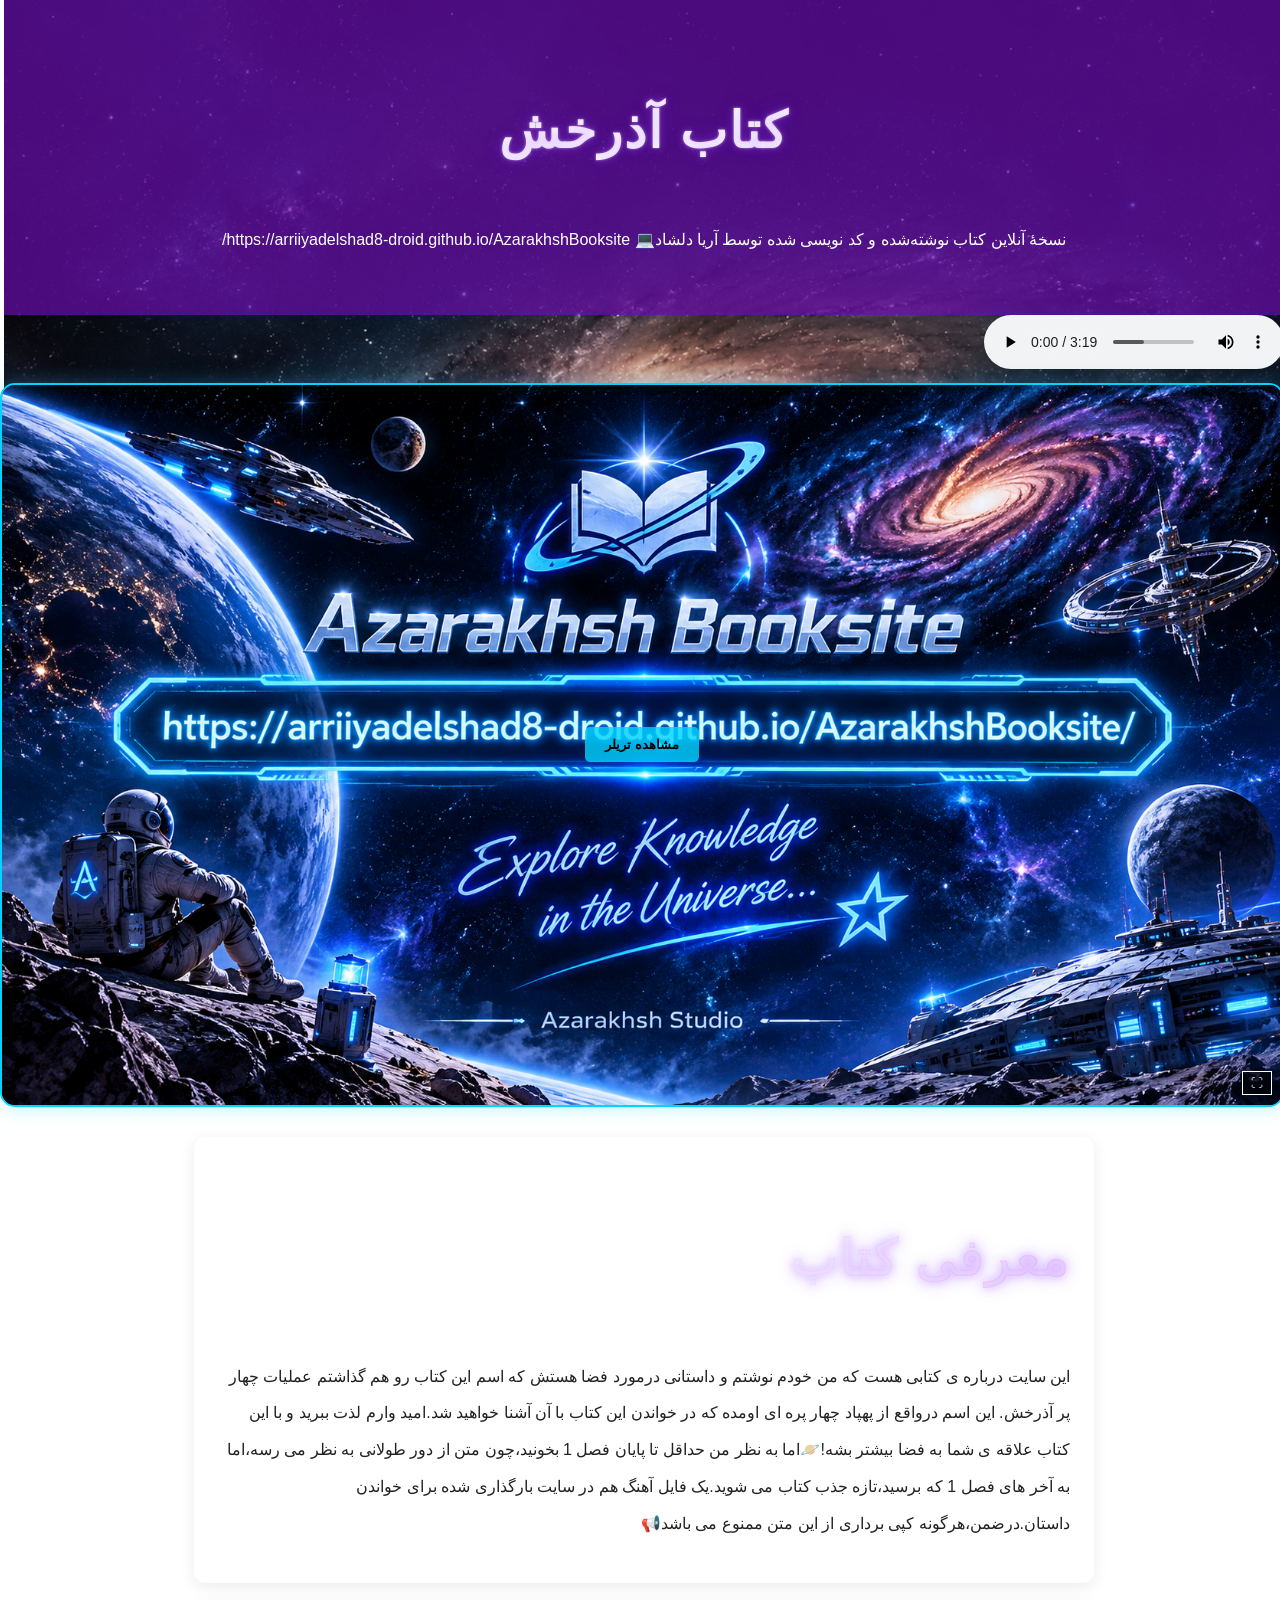
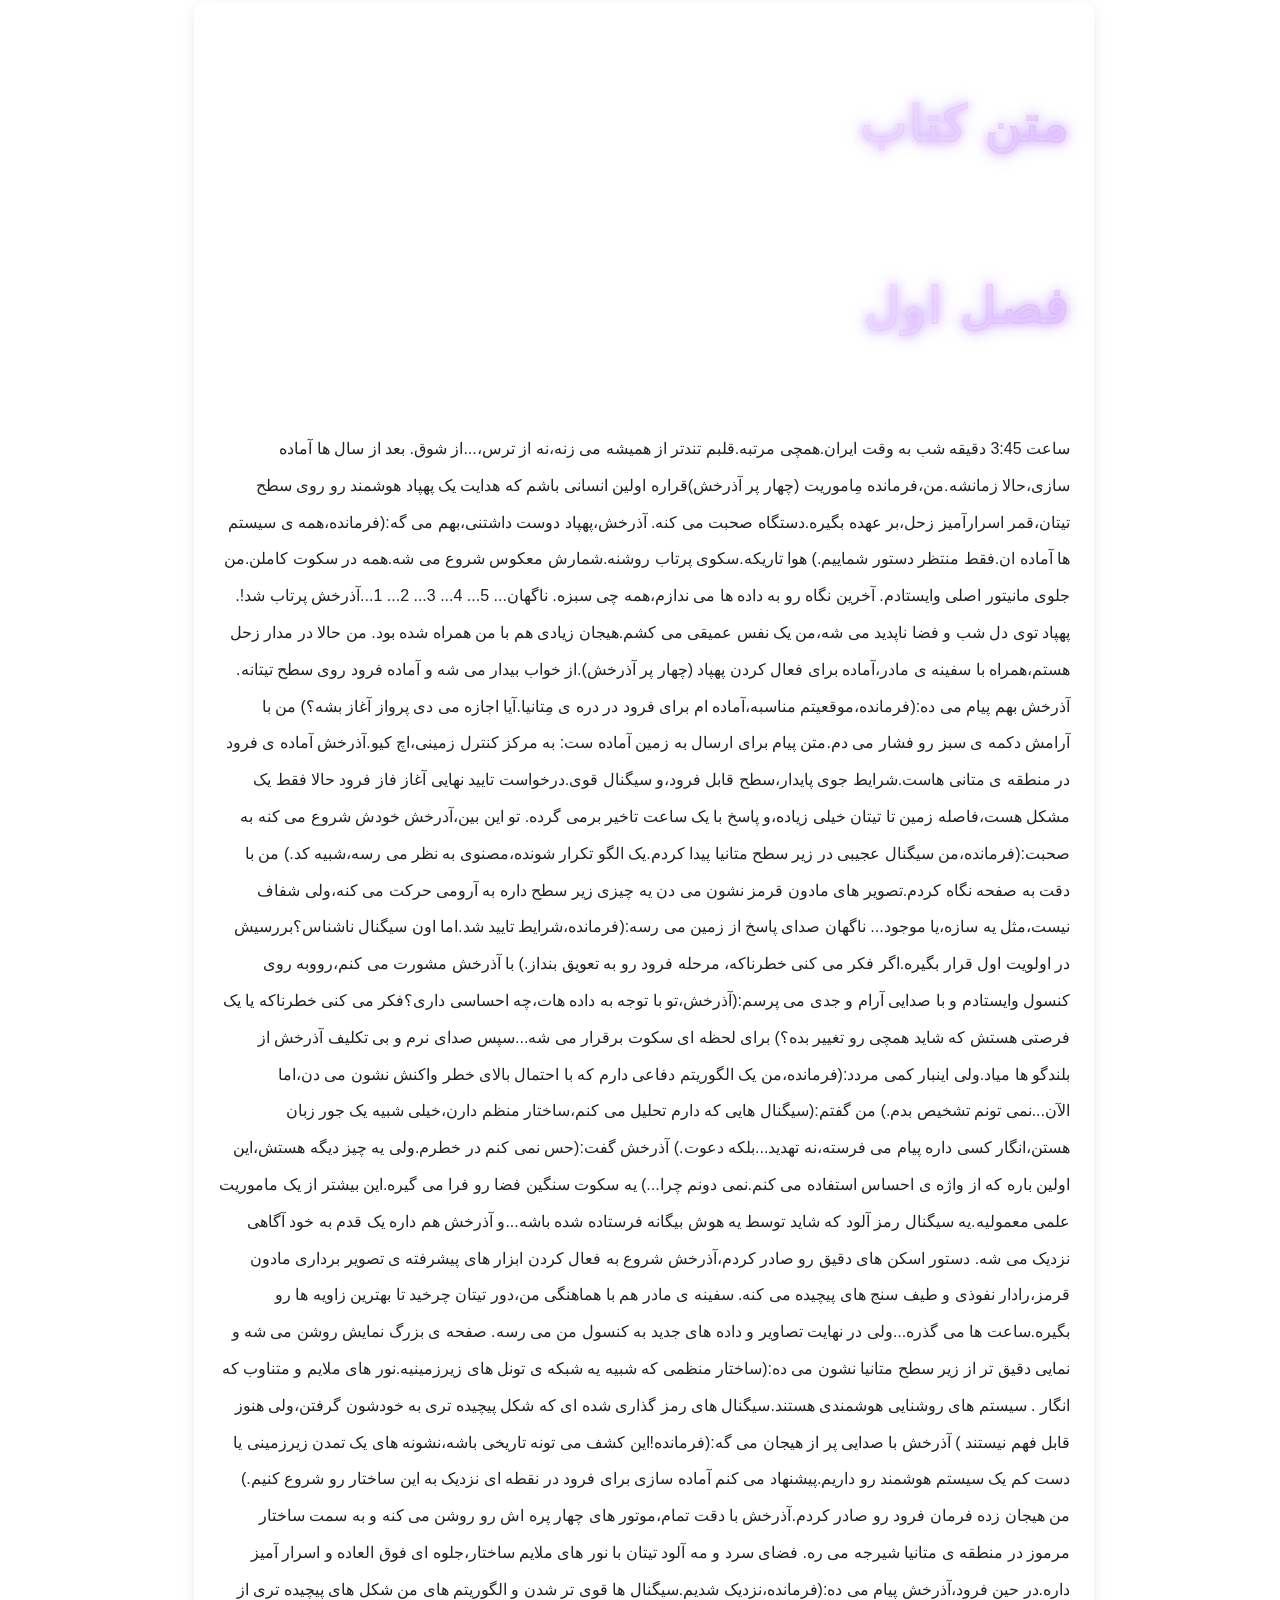
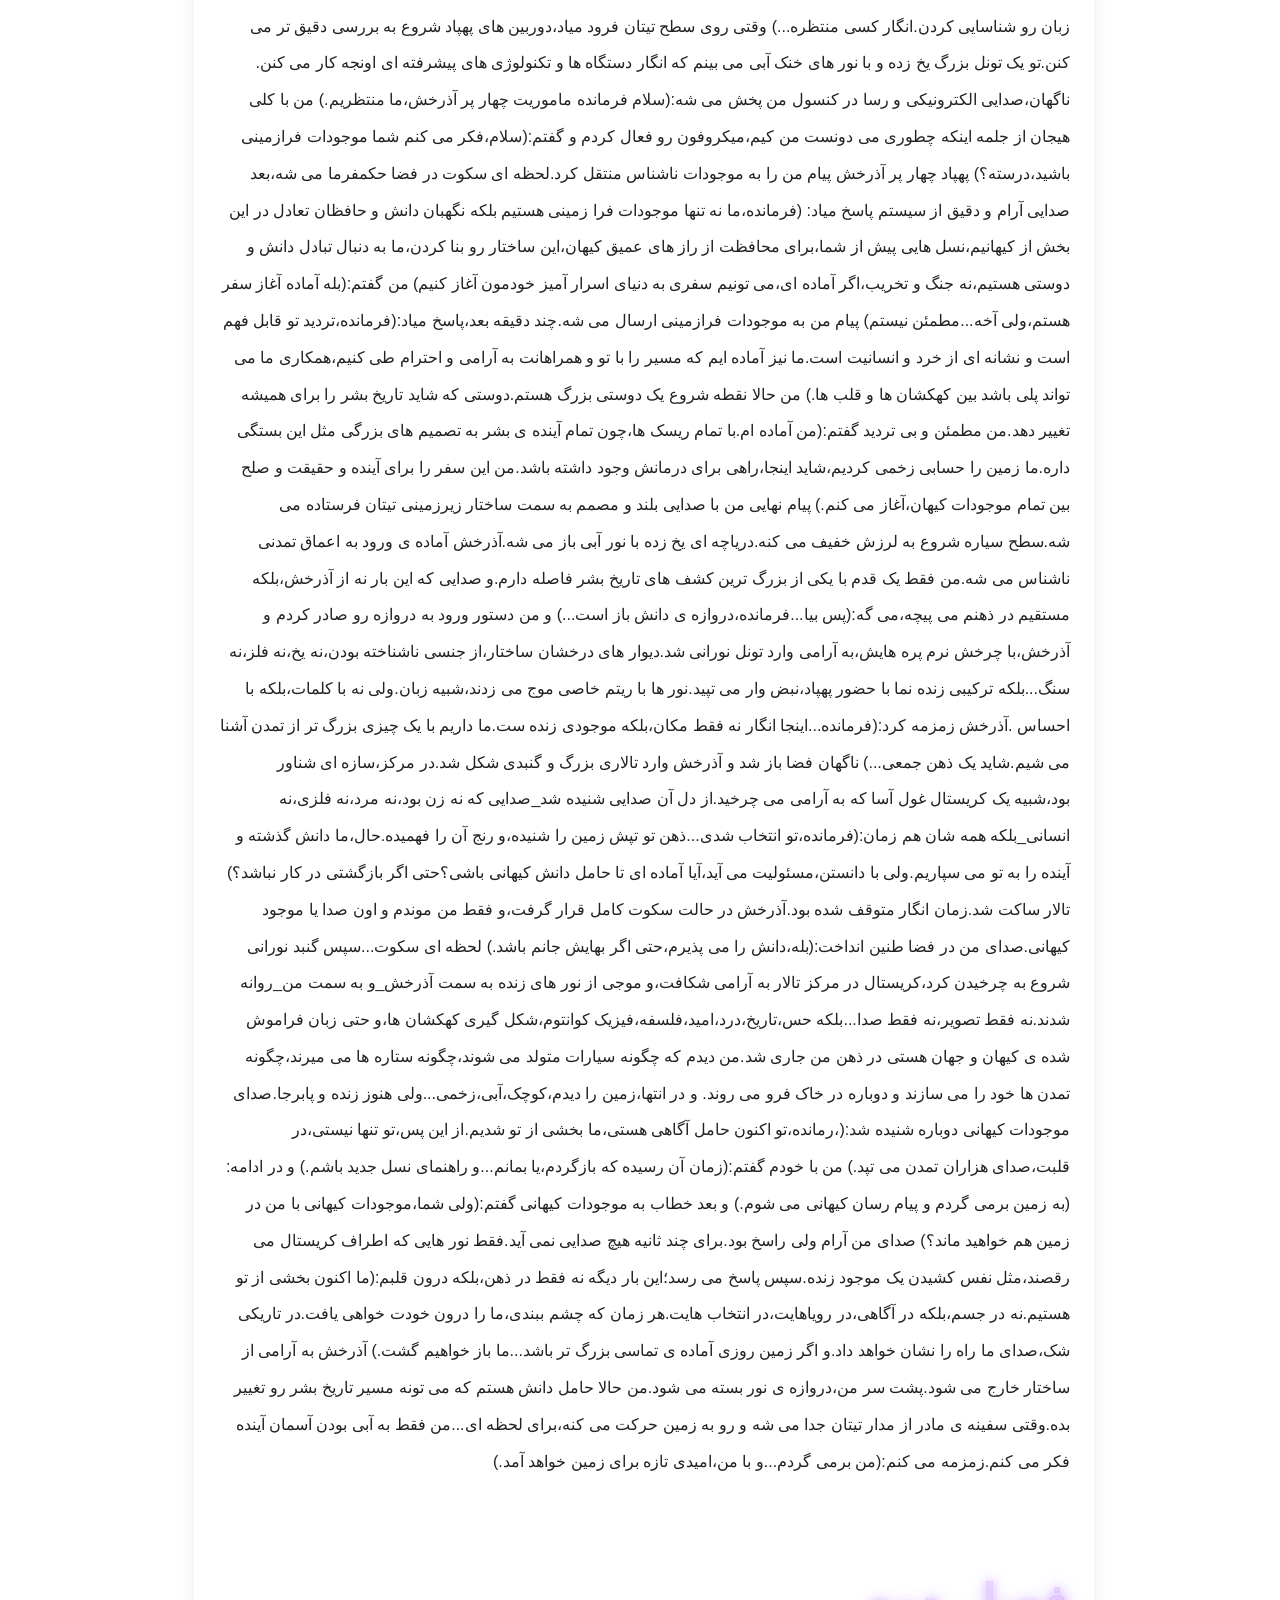
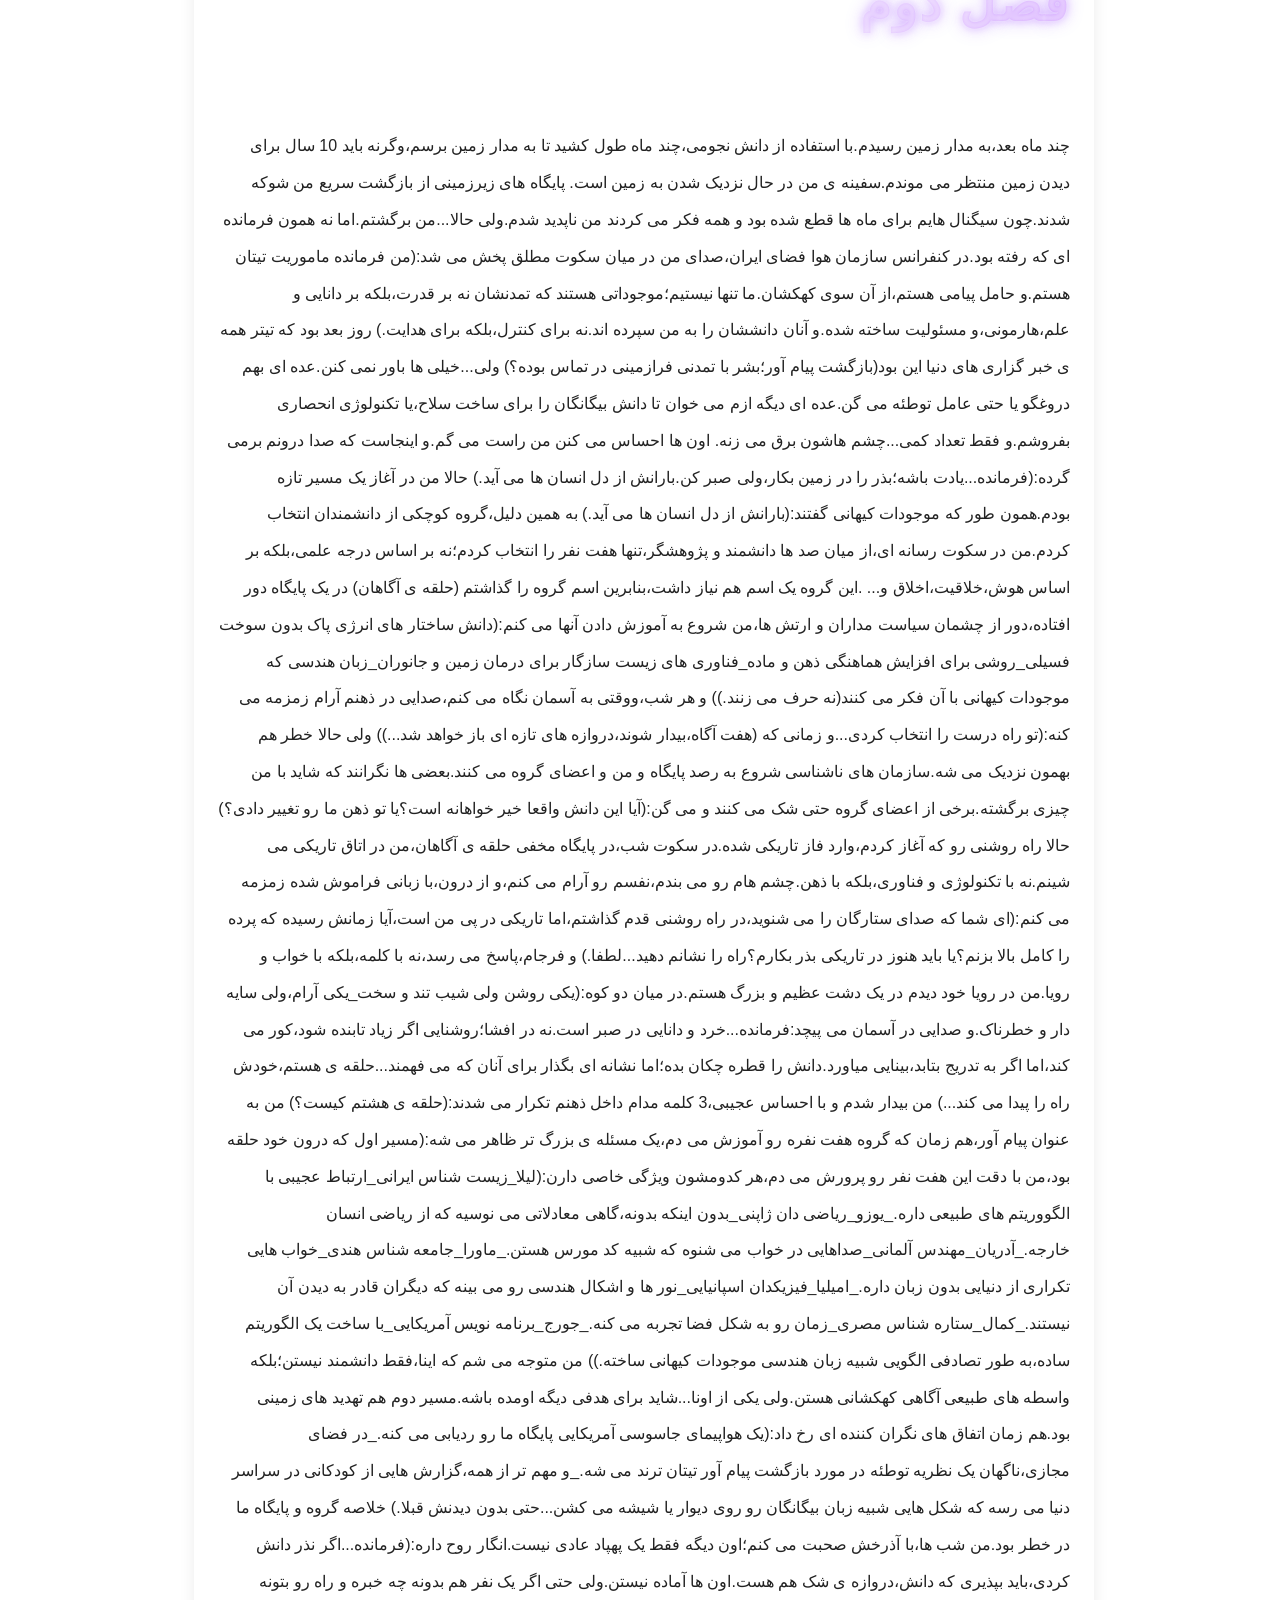
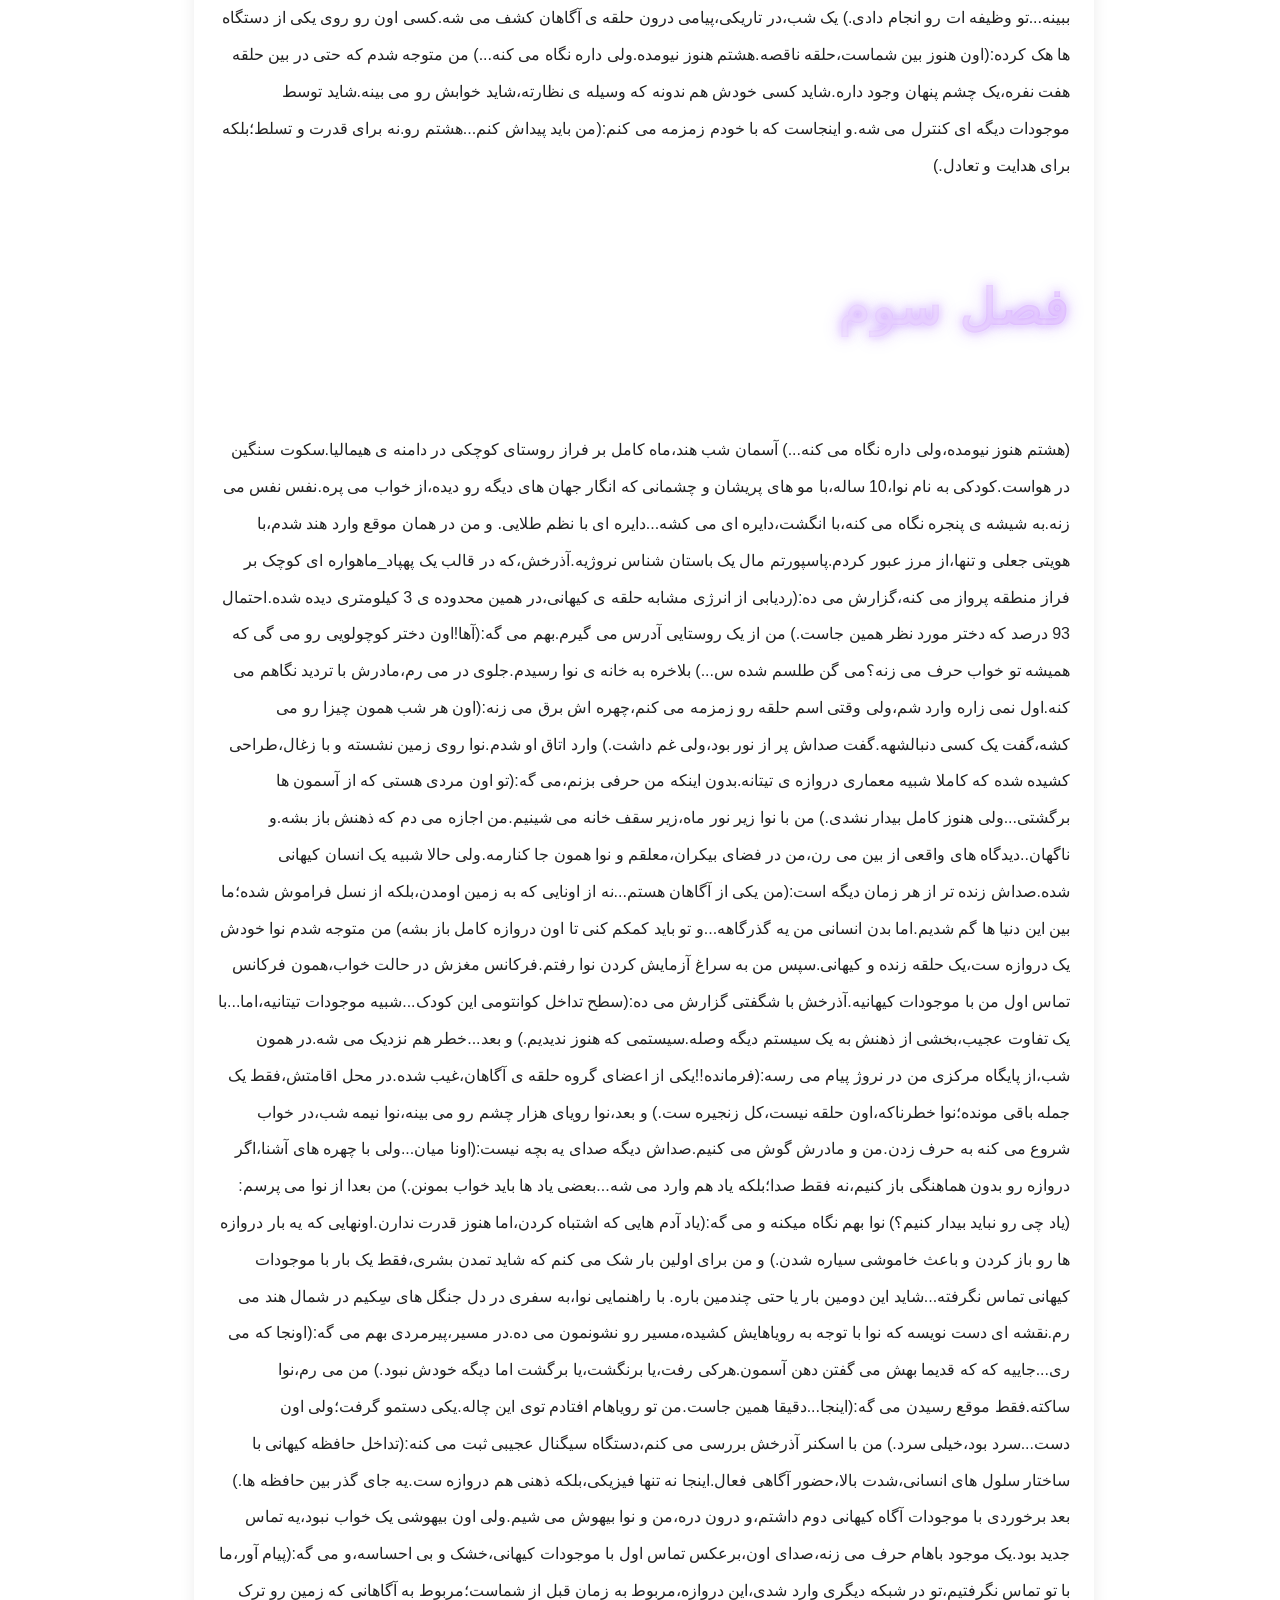
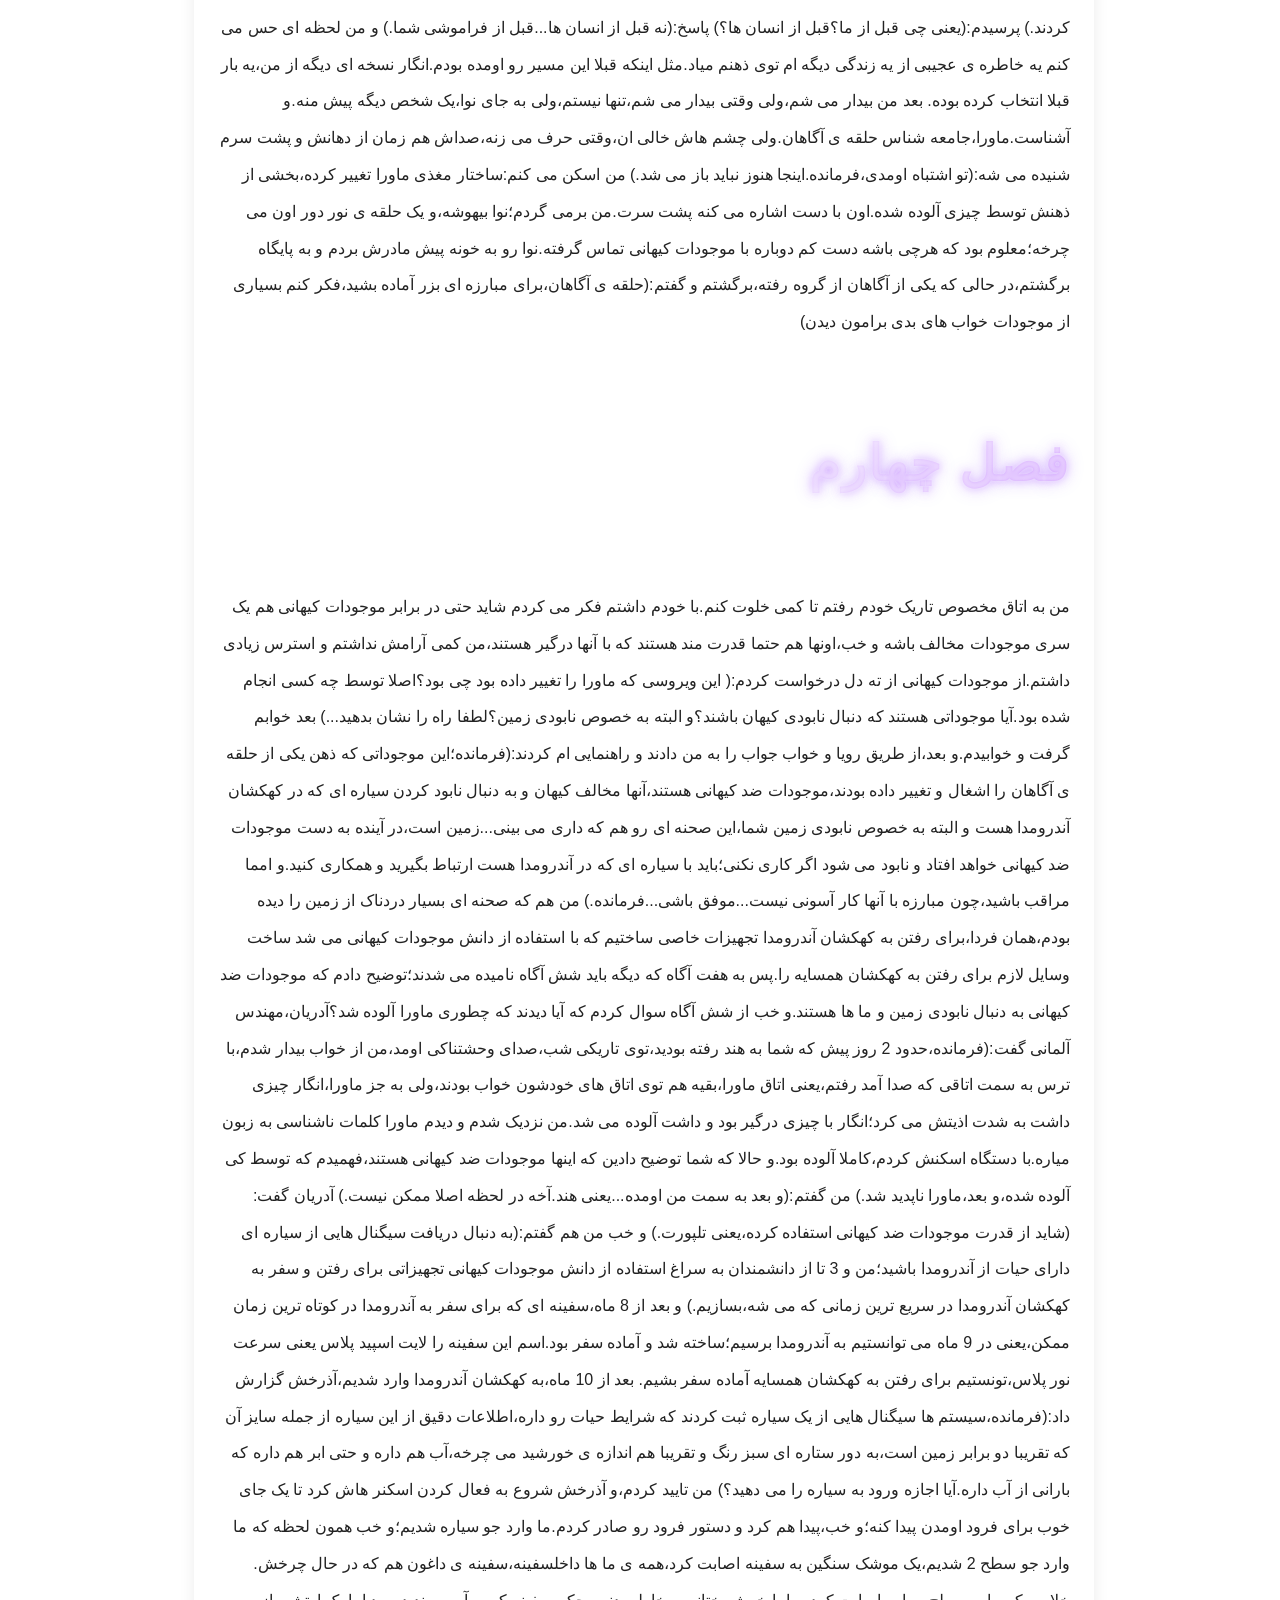
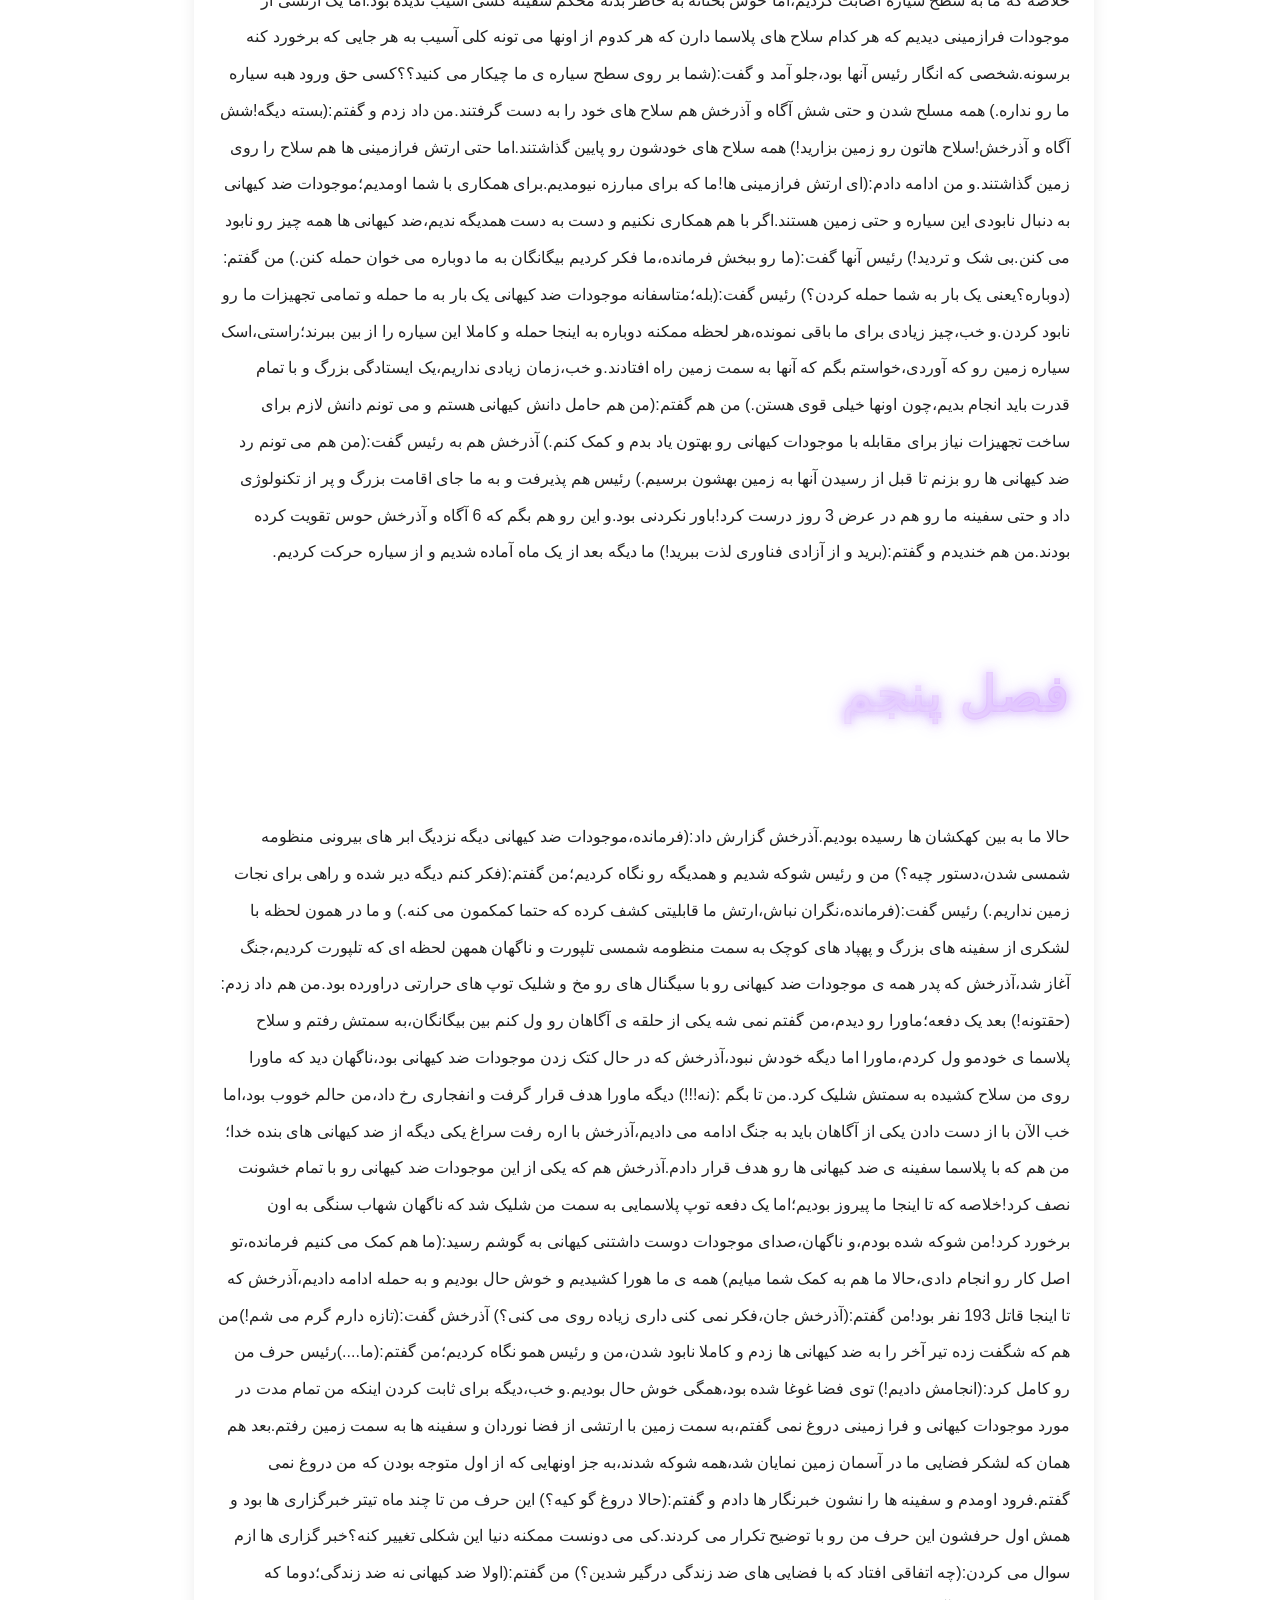
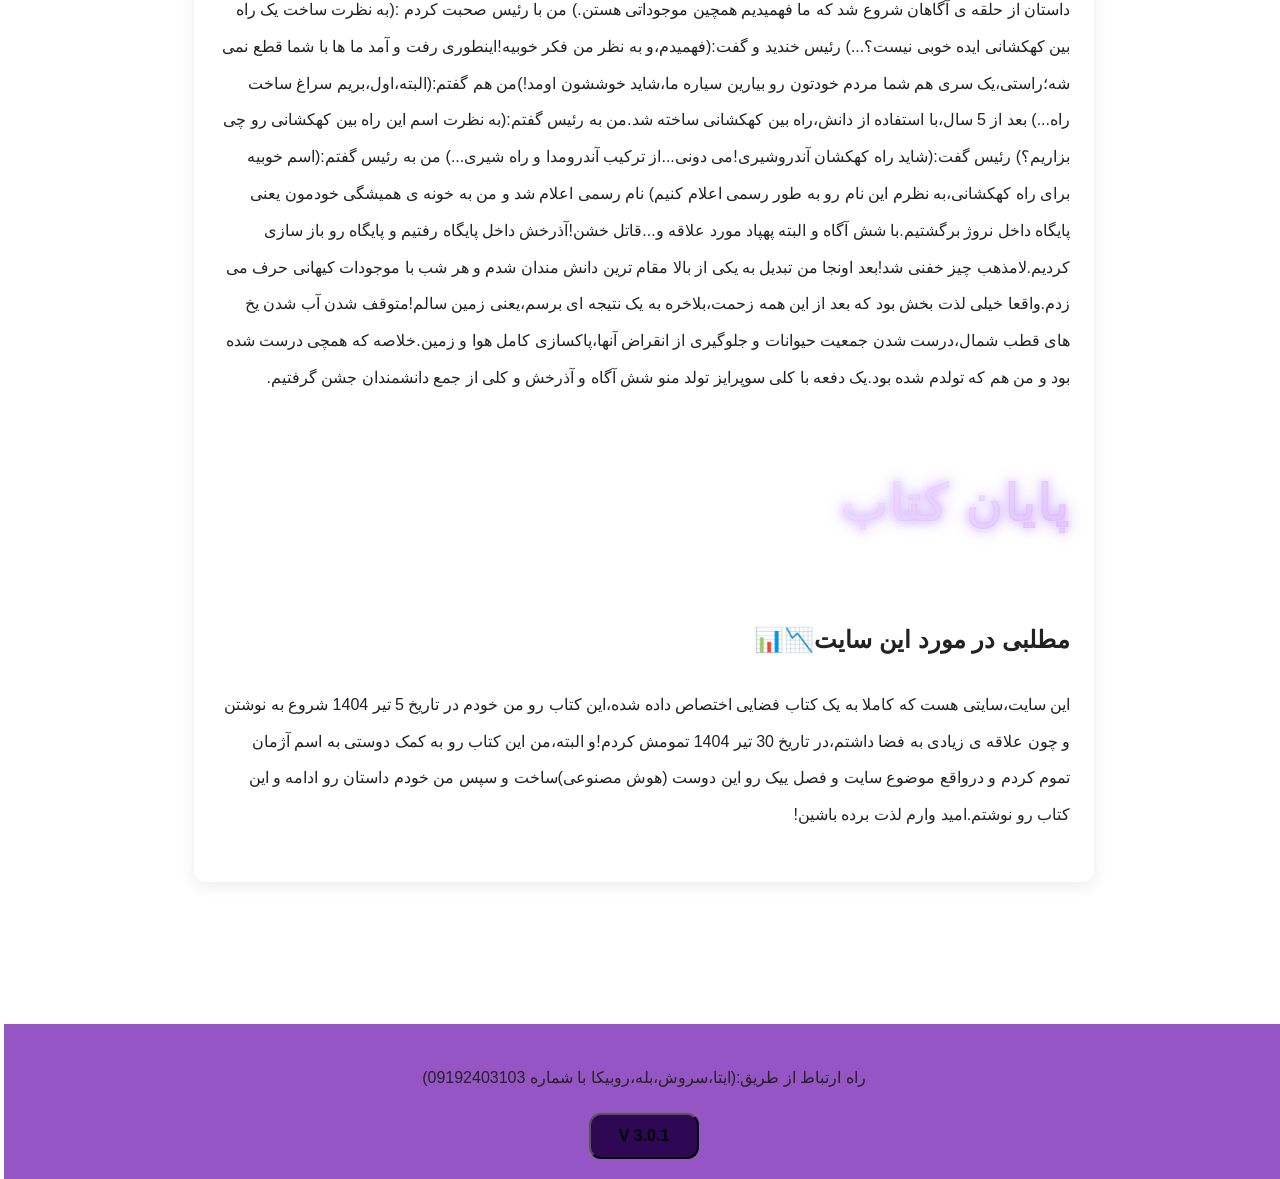
==== commit df1bdeee: "Update index.html" ====
--- a/index.html
+++ b/index.html
@@ -18,6 +18,33 @@
     </p>
   </header>
   <audio controls loop src="audio.mp3"></audio>
+
+      <!-- شروع قاب فضایی -->
+<div class="space-container" id="mainContainer">
+    <div class="space-frame">
+        
+        <!-- بخش نمایش عکس (قبل از ویدیو) -->
+        <div class="media-overlay" id="imageOverlay">
+            <img src="Trailer Image.jpg" alt="Thumbnail" class="preview-img">
+            <button class="play-trigger-btn" onclick="startVideo()">
+                <span>مشاهده تریلر</span>
+            </button>
+        </div>
+
+        <!-- بخش ویدیو -->
+        <video id="myVideo" class="content-video">
+            <source src="Trailer.mp4" type="video/mp4">
+            مرورگر شما از ویدیو پشتیبانی نمی‌کند.
+        </video>
+
+        <!-- دکمه فول اسکرین -->
+        <button class="fullscreen-btn" onclick="toggleFullScreen()">
+            ⛶
+        </button>
+    </div>
+</div>
+<!-- پایان قاب فضایی -->
+
 
   <main class="container">
     <section class="intro">
@@ -32,32 +59,6 @@
 
     <section class="book-content">
       <h2 class="magic-text">متن کتاب </h2>
-                <!-- شروع قاب فضایی -->
-<div class="space-container" id="mainContainer">
-    <div class="space-frame">
-        
-        <!-- بخش نمایش عکس (قبل از ویدیو) -->
-        <div class="media-overlay" id="imageOverlay">
-            <img src="Trailer Image.jpg" alt="Thumbnail" class="preview-img">
-            <button class="play-trigger-btn" onclick="startVideo()">
-                <span>مشاهده تریلر</span>
-            </button>
-        </div>
-
-        <!-- بخش ویدیو -->
-        <video id="myVideo" class="content-video">
-            <source src="Trailer.mp4" type="video/mp4">
-            مرورگر شما از ویدیو پشتیبانی نمی‌کند.
-        </video>
-
-        <!-- دکمه فول اسکرین -->
-        <button class="fullscreen-btn" onclick="toggleFullScreen()">
-            ⛶
-        </button>
-    </div>
-</div>
-<!-- پایان قاب فضایی -->
-
 
       <article class="chapter">
         <h4 class="magic-text">فصل اول </h4>
--- a/style.css
+++ b/style.css
@@ -149,23 +149,28 @@
         background-position: 0% 50%;
     }
 }
-
-/* استفاده از ID برای اولویت بالا در شناسایی توسط مرورگر */
+/* محدود کردن تمام استایل‌ها به داخل کانتینر اصلی برای جلوگیری از خراب شدن سایت */
+#mainContainer {
+    display: flex !important;
+    justify-content: center !important;
+    align-items: center !important;
+    margin: 20px auto !important; /* ایجاد فاصله از لبه‌های سایت */
+    width: 100% !important;
+    max-width: 600px !important; /* اندازه مستطیل جمع و جور */
+}
 
 #mainContainer .space-frame {
     position: relative !important;
     width: 100% !important;
-    max-width: 800px !important;
-    aspect-ratio: 16 / 9 !important;
-    border-radius: 20px !important;
+    aspect-ratio: 16 / 9 !important; /* حفظ حالت مستطیل */
+    border-radius: 15px !important;
     overflow: hidden !important;
-    border: 2px solid rgba(0, 212, 255, 0.5) !important;
-    box-shadow: 0 0 40px rgba(0, 212, 255, 0.4), 
-                inset 0 0 30px rgba(106, 13, 173, 0.3) !important;
+    border: 2px solid #00d4ff !important;
+    box-shadow: 0 0 20px rgba(0, 212, 255, 0.3) !important;
     background: #000 !important;
-    display: block !important;
-}
-
+}
+
+/* استایل عکس پیش‌نمایش */
 #mainContainer .media-overlay {
     position: absolute !important;
     top: 0 !important;
@@ -176,60 +181,48 @@
     display: flex !important;
     justify-content: center !important;
     align-items: center !important;
-    transition: opacity 0.8s ease-in-out !important;
+    transition: opacity 0.5s ease !important;
 }
 
 #mainContainer .preview-img {
     width: 100% !important;
     height: 100% !important;
     object-fit: cover !important;
-    opacity: 0.6 !important;
-}
-
+}
+
+/* دکمه شروع ویدیو */
 #mainContainer .play-trigger-btn {
     position: absolute !important;
     z-index: 11 !important;
-    padding: 15px 35px !important;
-    background: rgba(0, 0, 0, 0.5) !important;
-    border: 2px solid #00d4ff !important;
-    color: #ffffff !important;
-    border-radius: 50px !important;
+    padding: 10px 20px !important;
+    background: rgba(0, 212, 255, 0.8) !important;
+    border: none !important;
+    border-radius: 5px !important;
+    color: #000 !important;
+    font-weight: bold !important;
     cursor: pointer !important;
-    font-size: 1.1rem !important;
-    backdrop-filter: blur(8px) !important;
-    box-shadow: 0 0 20px #00d4ff !important;
-    transition: all 0.3s ease !important;
-}
-
-#mainContainer .play-trigger-btn:hover {
-    background: #00d4ff !important;
-    color: #000 !important;
-    transform: scale(1.1) !important;
-}
-
+}
+
+/* ویدیو */
 #mainContainer .content-video {
     width: 100% !important;
     height: 100% !important;
-    object-fit: cover !important;
     display: block !important;
 }
 
+/* دکمه فول اسکرین کوچک در گوشه */
 #mainContainer .fullscreen-btn {
     position: absolute !important;
-    bottom: 20px !important;
-    right: 20px !important;
-    z-index: 20 !important;
-    background: rgba(255, 255, 255, 0.2) !important;
-    border: 1px solid rgba(255, 255, 255, 0.4) !important;
-    color: white !important;
-    padding: 8px 12px !important;
-    border-radius: 8px !important;
+    bottom: 10px !important;
+    right: 10px !important;
+    z-index: 12 !important;
+    background: rgba(0, 0, 0, 0.5) !important;
+    color: #fff !important;
+    border: 1px solid #fff !important;
+    padding: 4px 8px !important;
     cursor: pointer !important;
-    backdrop-filter: blur(5px) !important;
-}
-
-
-
+    font-size: 12px !important;
+}
 
 
 
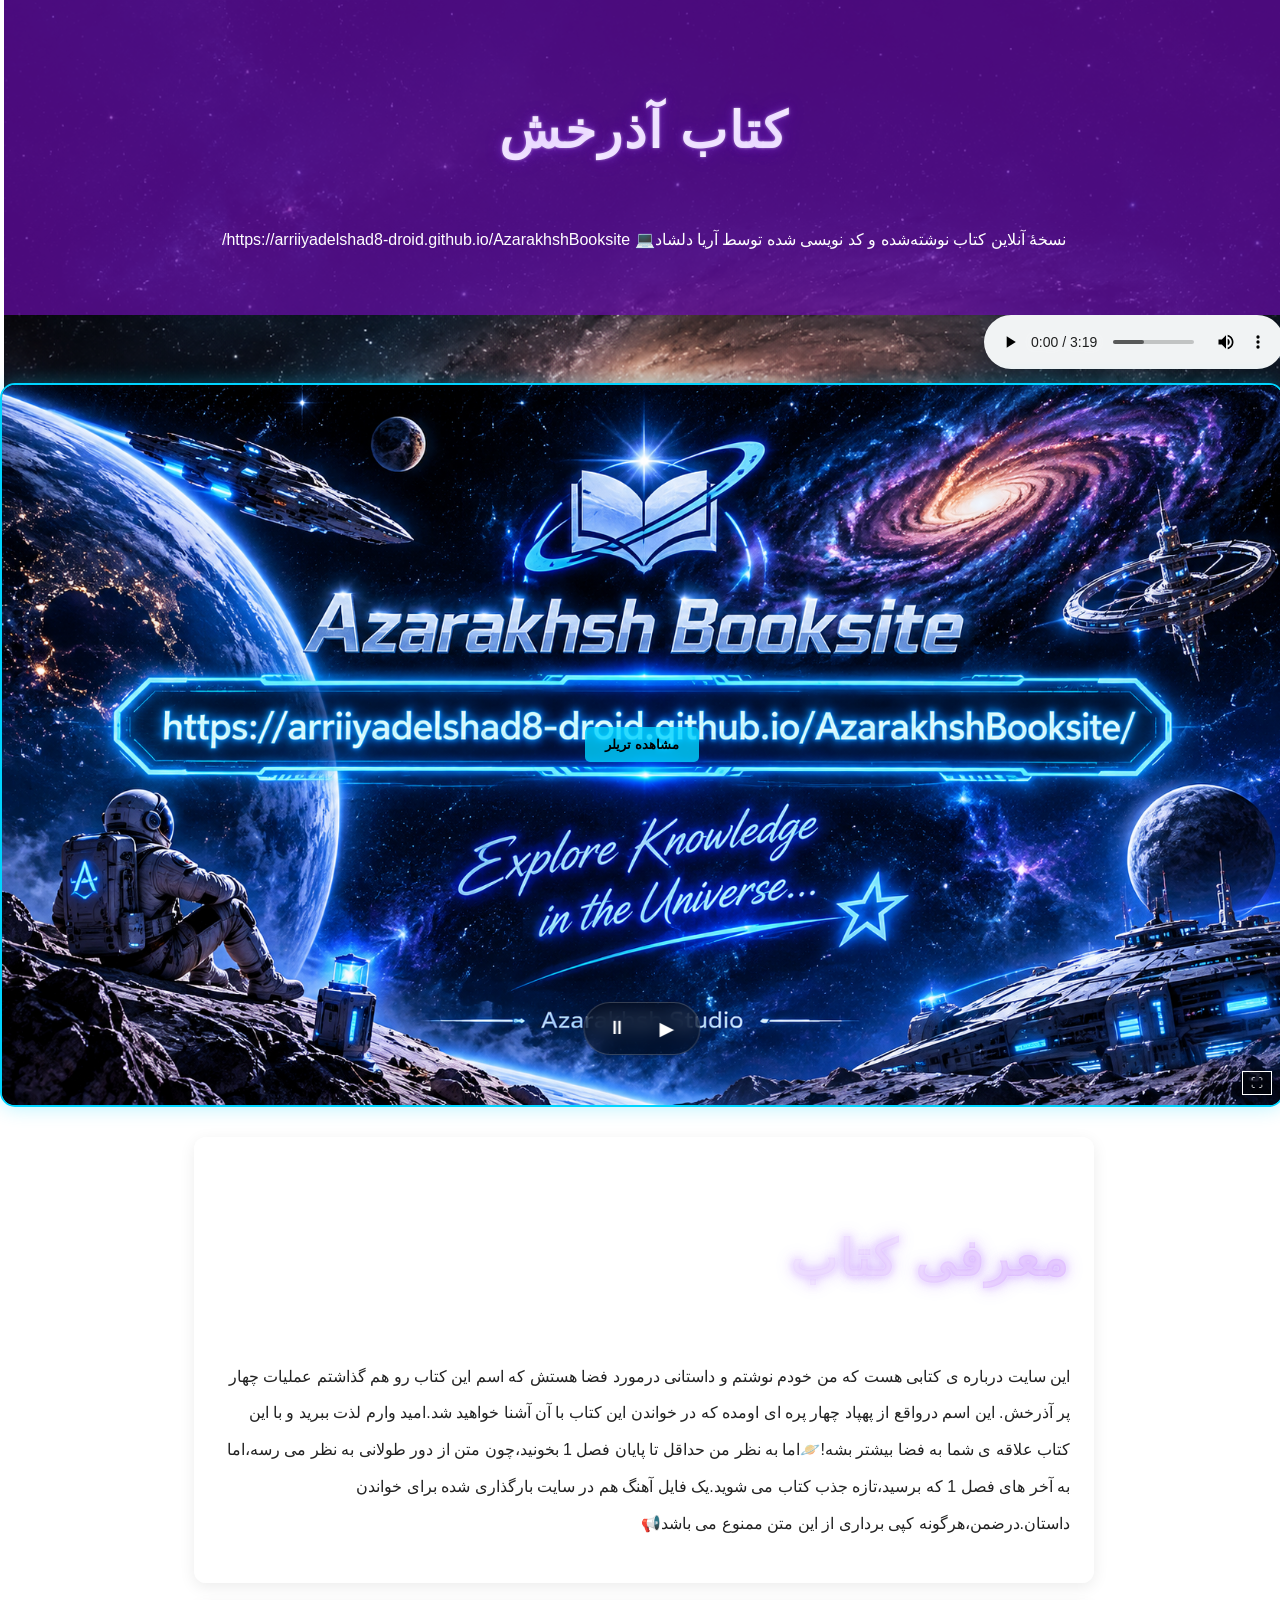
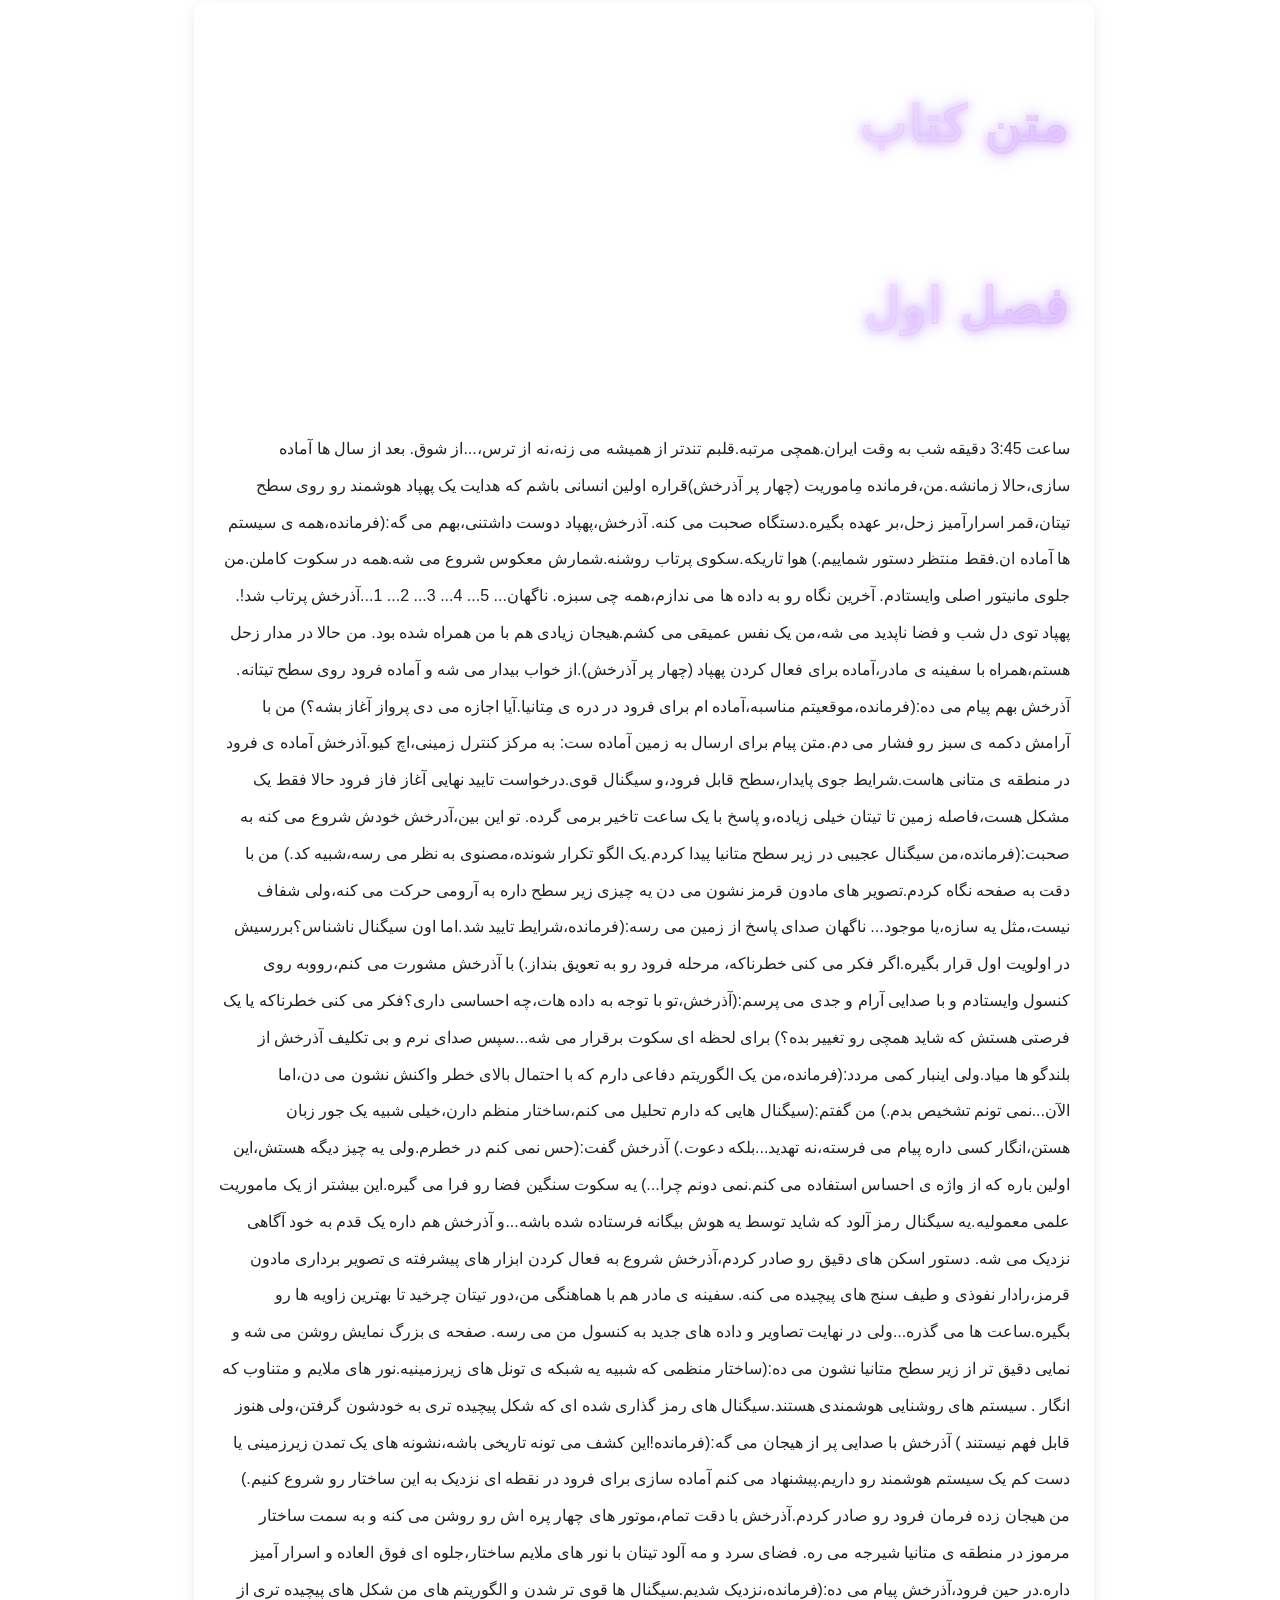
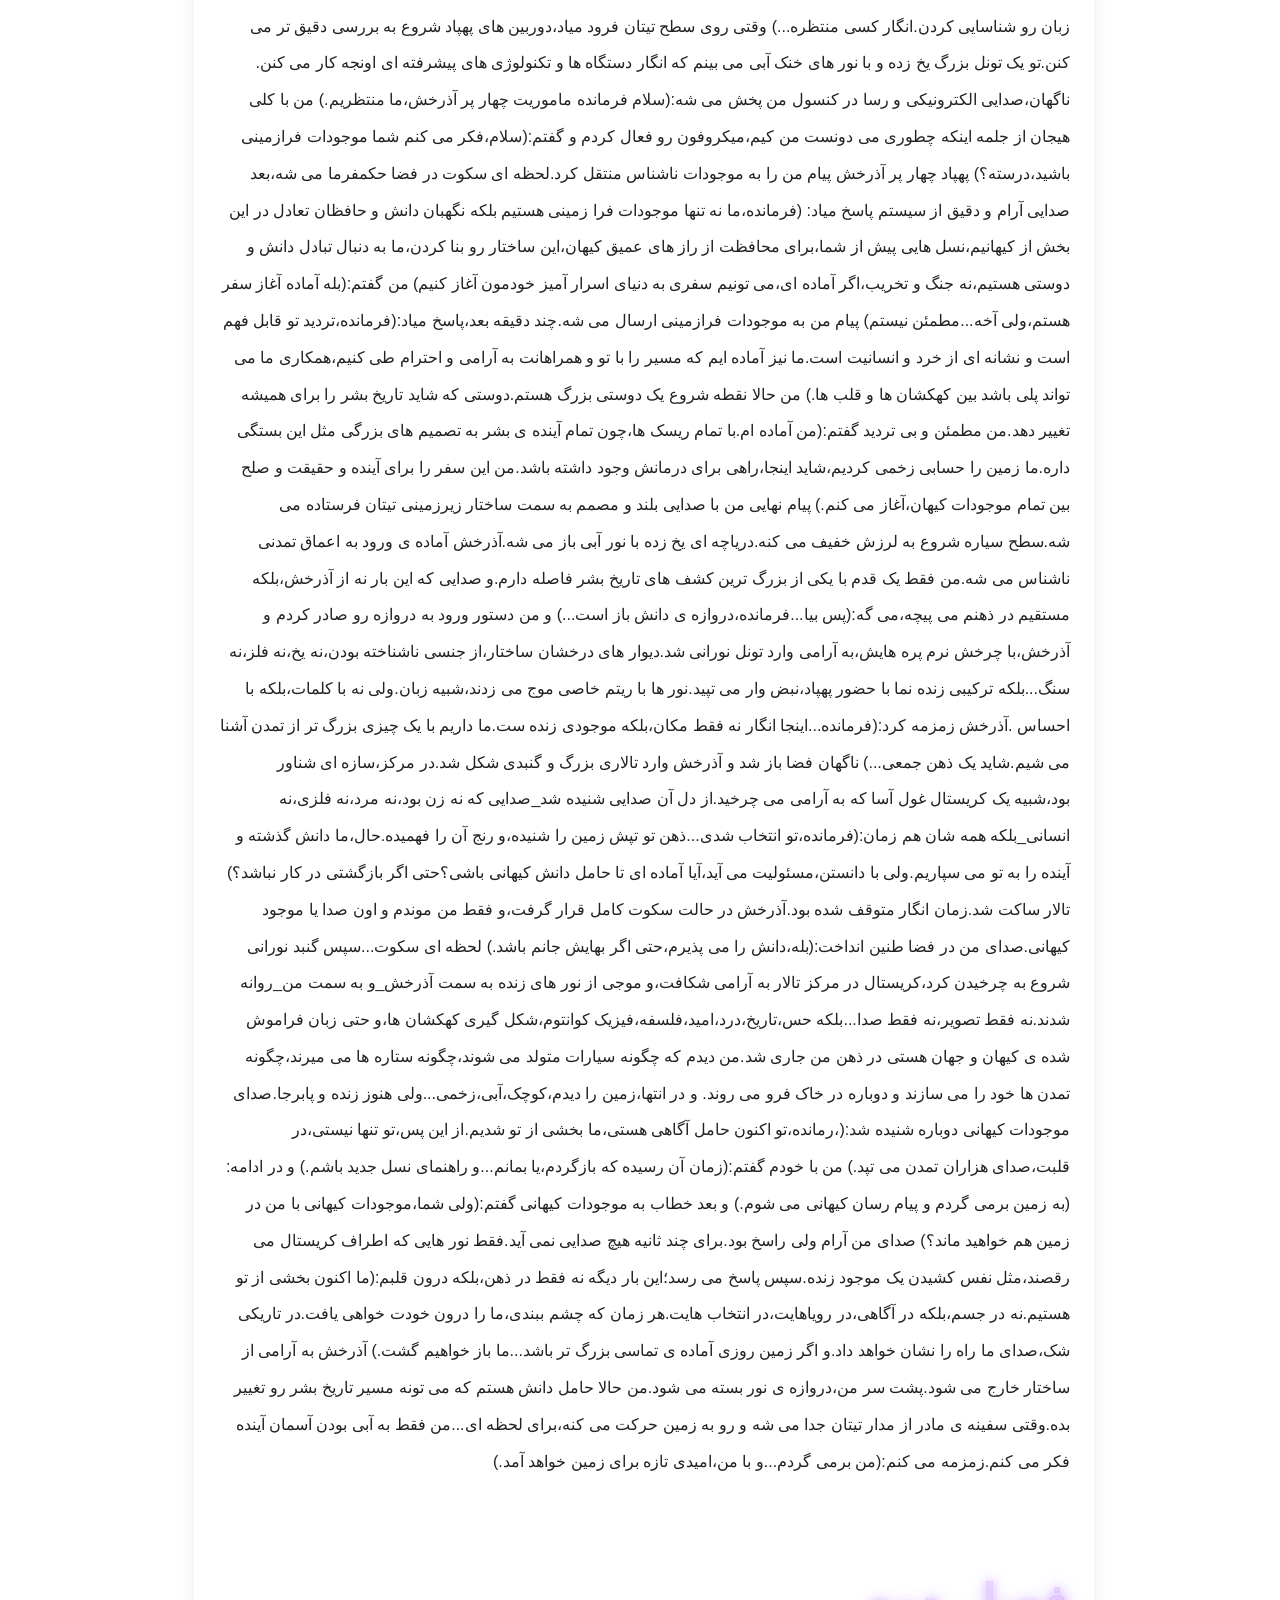
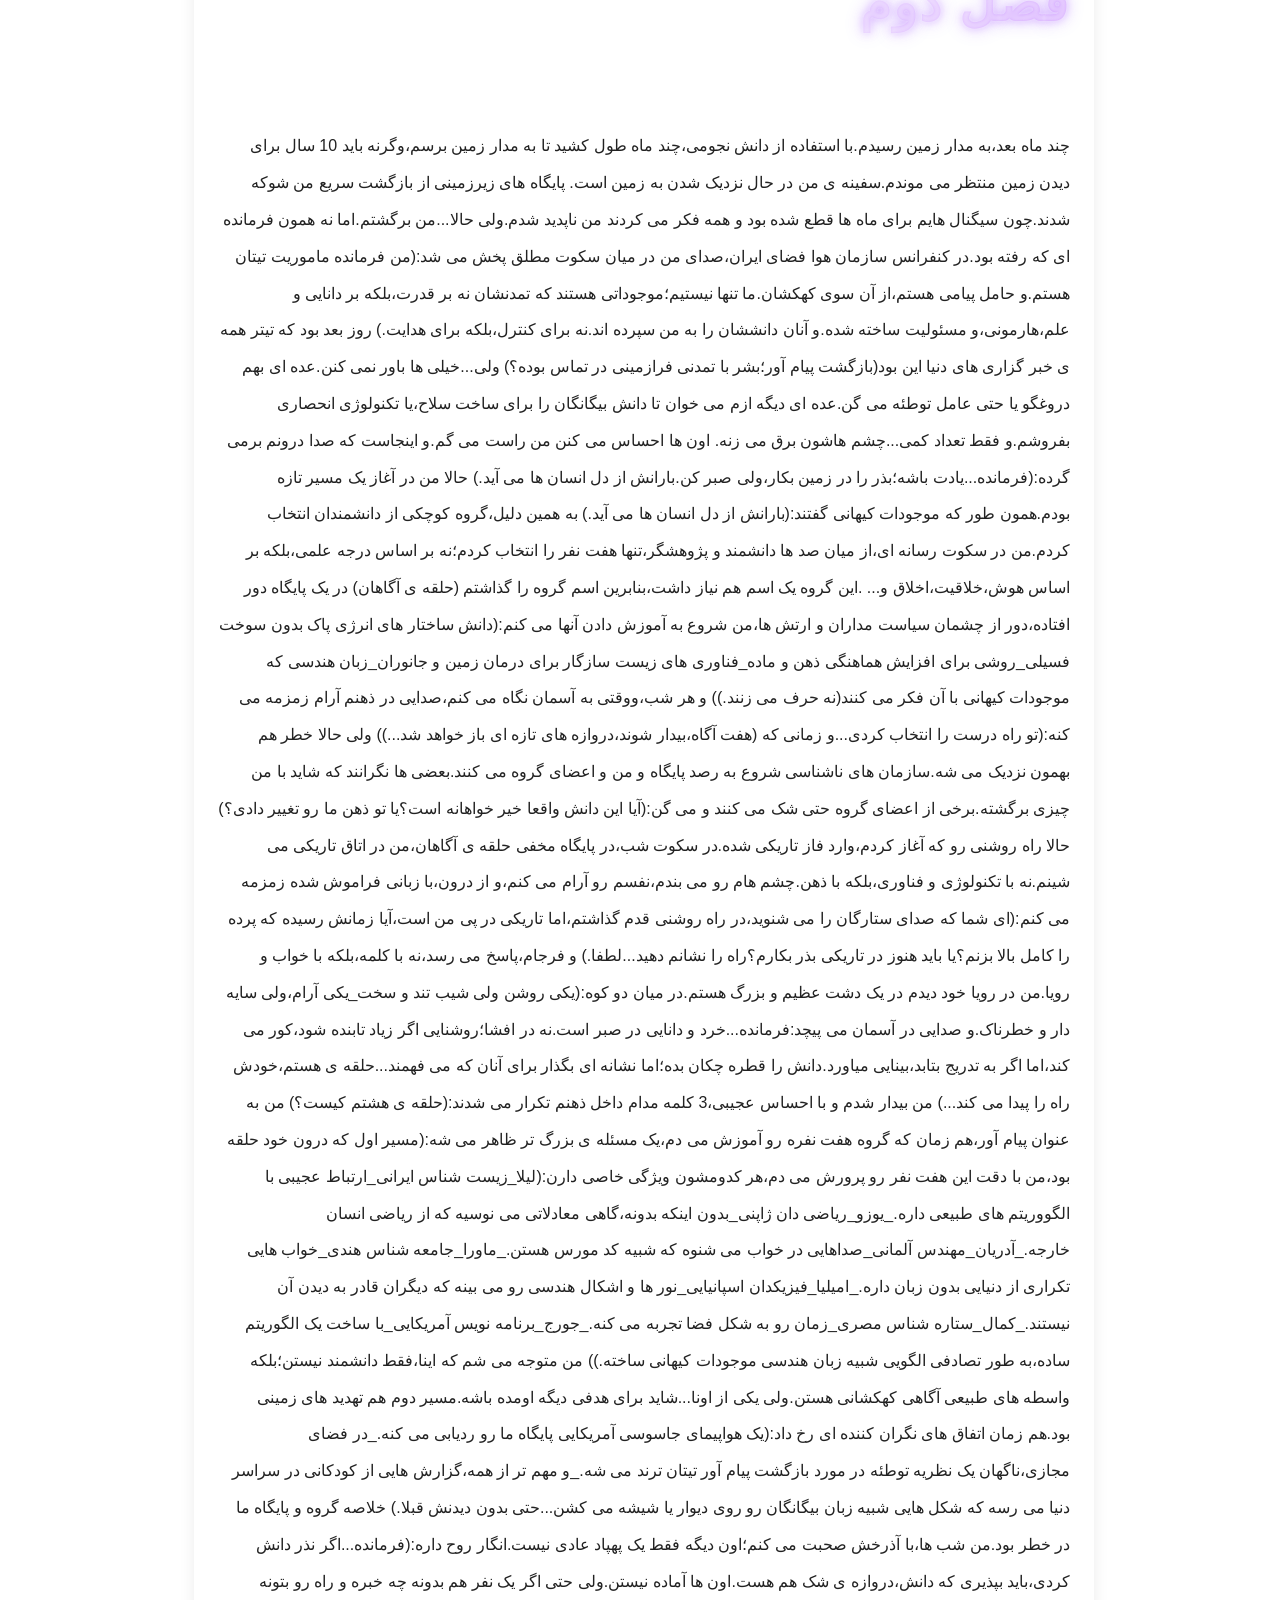
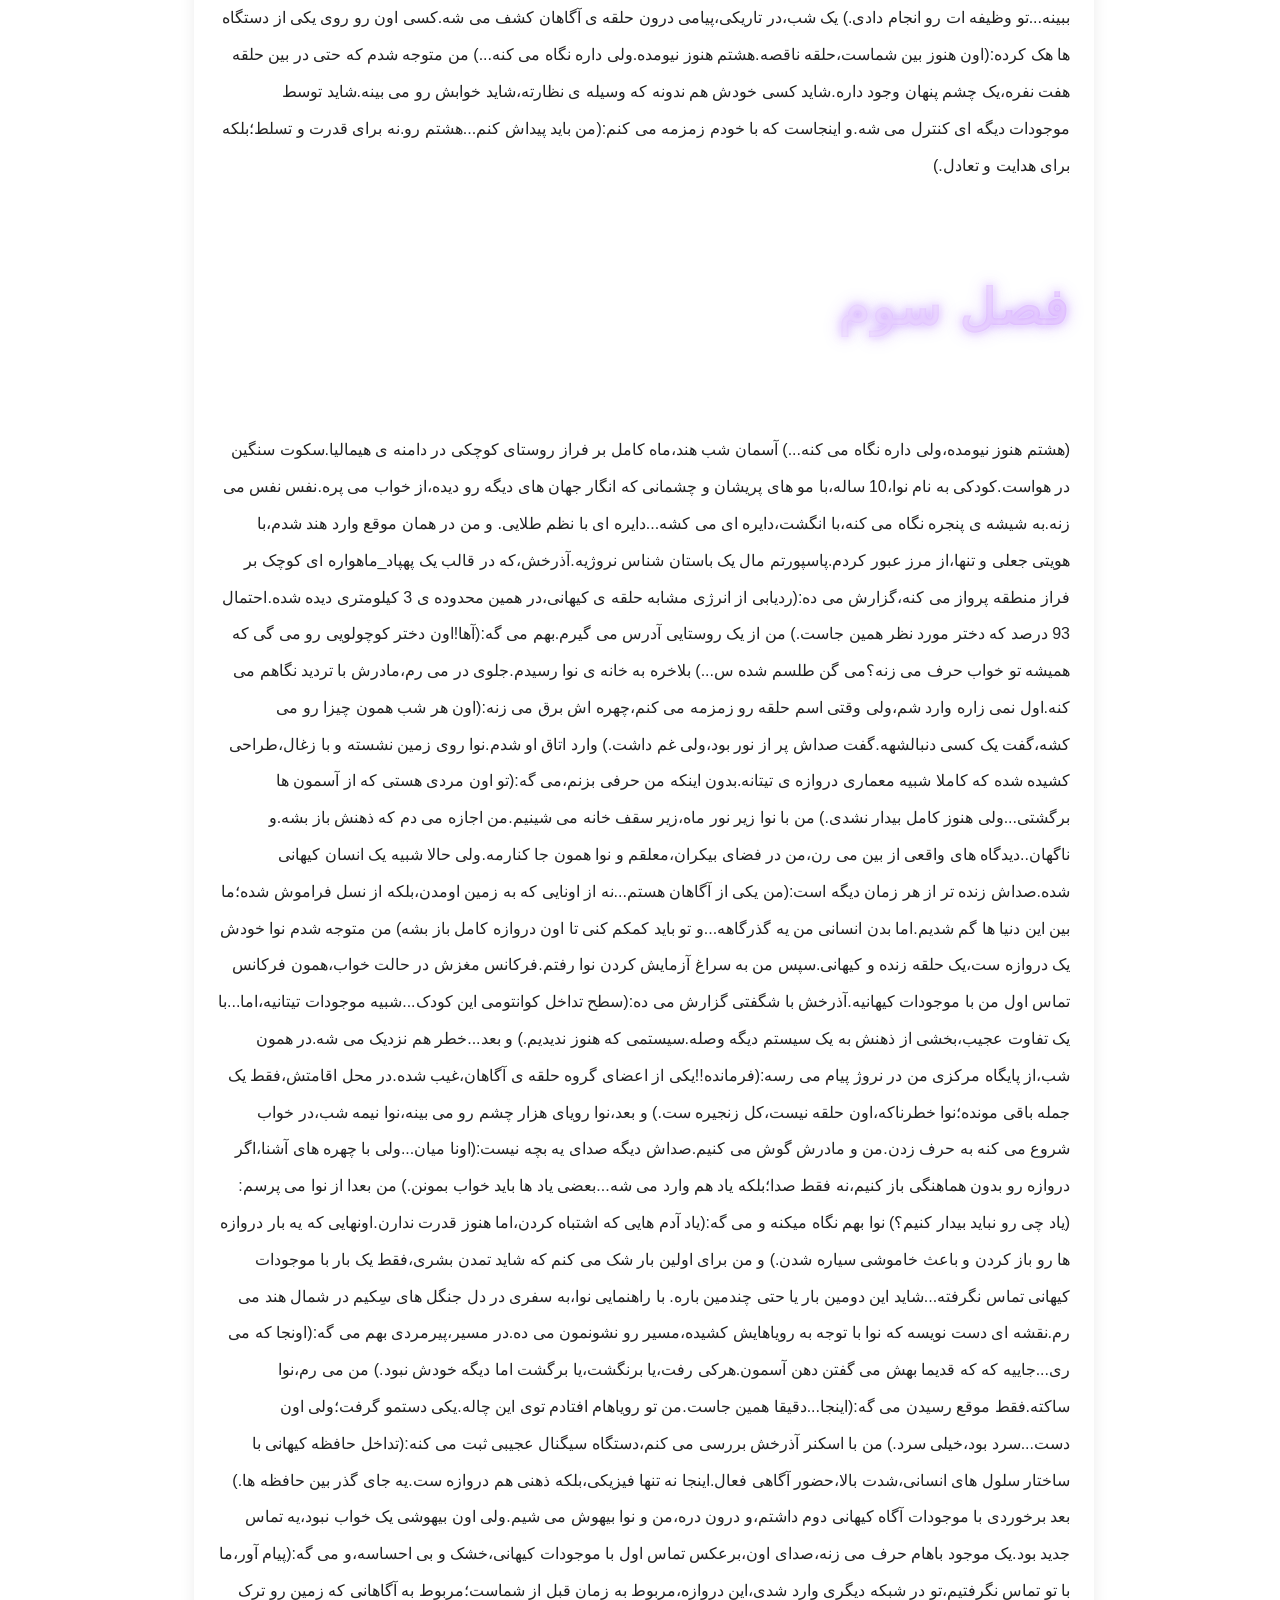
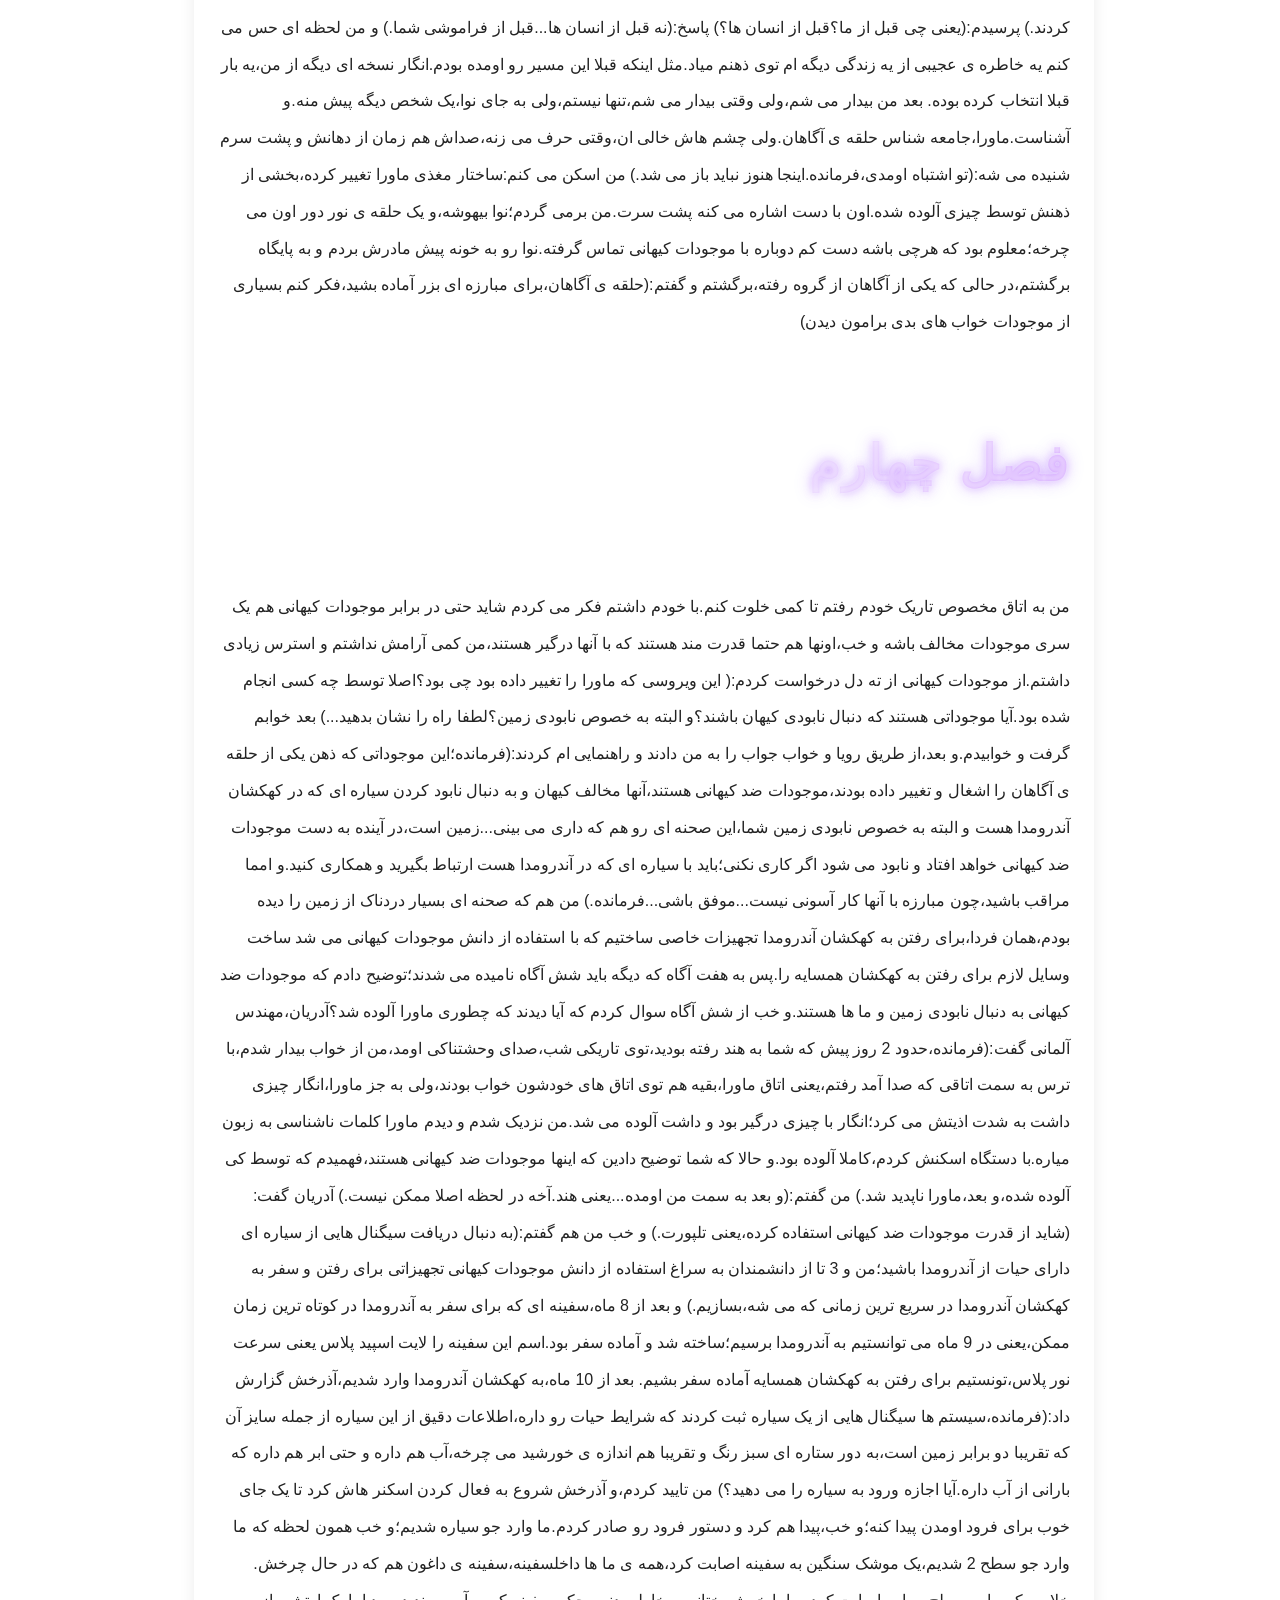
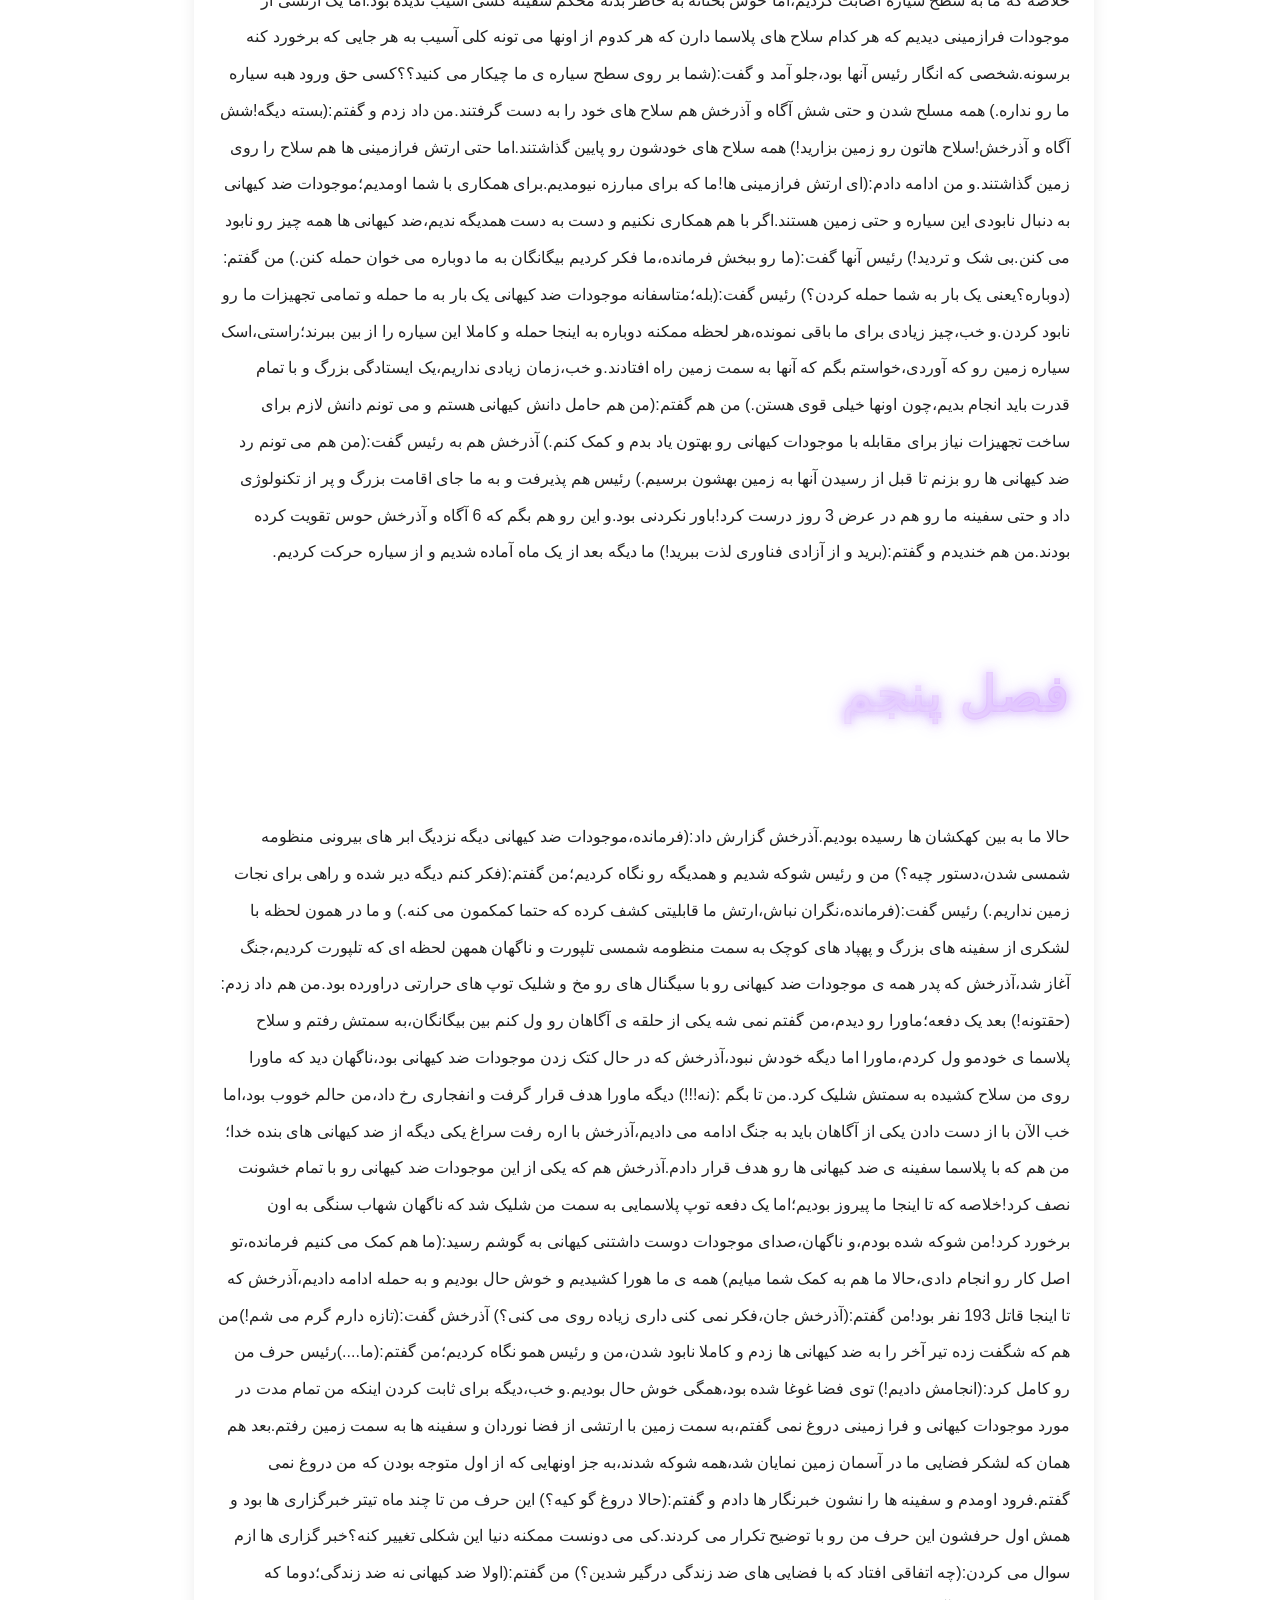
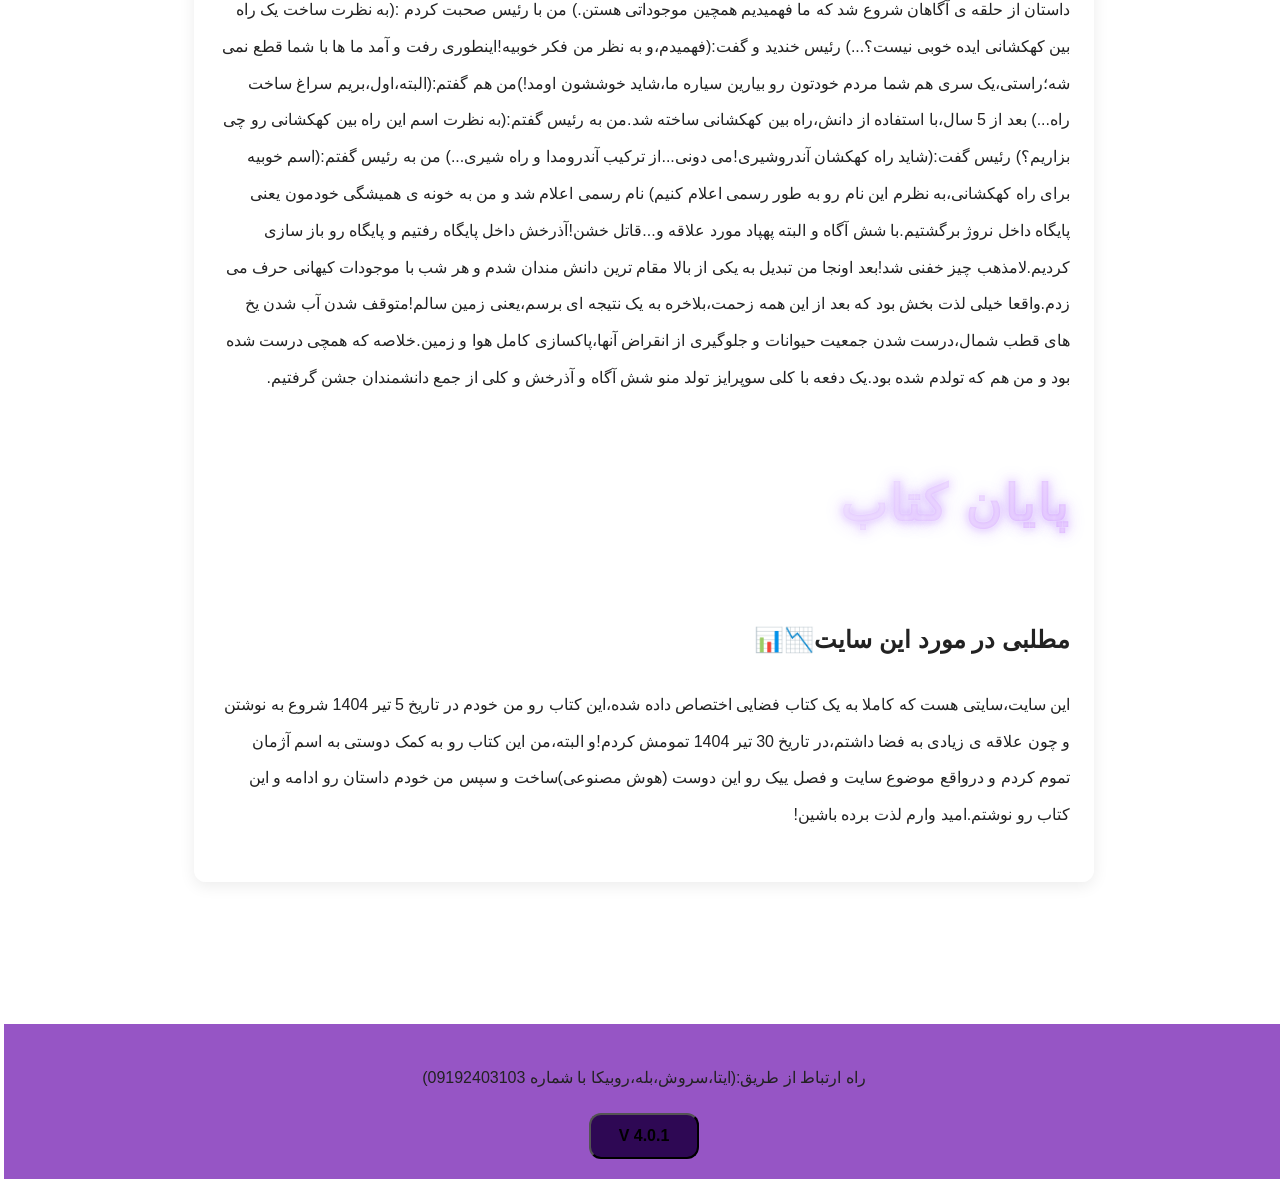
==== commit 15805277: "Update index.html" ====
--- a/index.html
+++ b/index.html
@@ -41,6 +41,12 @@
         <button class="fullscreen-btn" onclick="toggleFullScreen()">
             ⛶
         </button>
+          <!-- این بخش را داخل space-frame، بعد از ویدیو قرار بده -->
+<div class="controls">
+    <button class="control-btn" onclick="playVid()">▶</button>
+    <button class="control-btn" onclick="pauseVid()">⏸</button>
+</div>
+
     </div>
 </div>
 <!-- پایان قاب فضایی -->
@@ -336,7 +342,7 @@
   <footer class="footer">
     <p> راه ارتباط از طریق:(ایتا،سروش،بله،روبیکا با شماره 09192403103)</p>
 
-      <button class="custom-btn">V 3.0.1</button>
+      <button class="custom-btn">V 4.0.1</button>
   </footer>
 
   <script src="script.js"></script>
--- a/style.css
+++ b/style.css
@@ -223,6 +223,44 @@
     cursor: pointer !important;
     font-size: 12px !important;
 }
+/* استایل کانتینر دکمه‌ها */
+#mainContainer .controls {
+    position: absolute !important;
+    bottom: 50px !important; /* کمی بالاتر از دکمه فول اسکرین */
+    left: 50% !important;
+    transform: translateX(-50%) !important;
+    display: flex !important;
+    gap: 15px !important;
+    z-index: 15 !important;
+    background: rgba(0, 0, 0, 0.4) !important;
+    padding: 8px 15px !important;
+    border-radius: 30px !important;
+    backdrop-filter: blur(10px) !important;
+    border: 1px solid rgba(255, 255, 255, 0.2) !important;
+}
+
+/* استایل تک تک دکمه‌ها */
+#mainContainer .control-btn {
+    background: transparent !important;
+    border: none !important;
+    color: white !important;
+    font-size: 1.2rem !important;
+    cursor: pointer !important;
+    transition: all 0.3s ease !important;
+    display: flex !important;
+    align-items: center !important;
+    justify-content: center !important;
+    width: 35px !important;
+    height: 35px !important;
+}
+
+/* افکت درخشش هنگام هاور (Hover) */
+#mainContainer .control-btn:hover {
+    color: #00d4ff !important;
+    transform: scale(1.2) !important;
+    text-shadow: 0 0 10px #00d4ff !important;
+}
+
 
 
 
